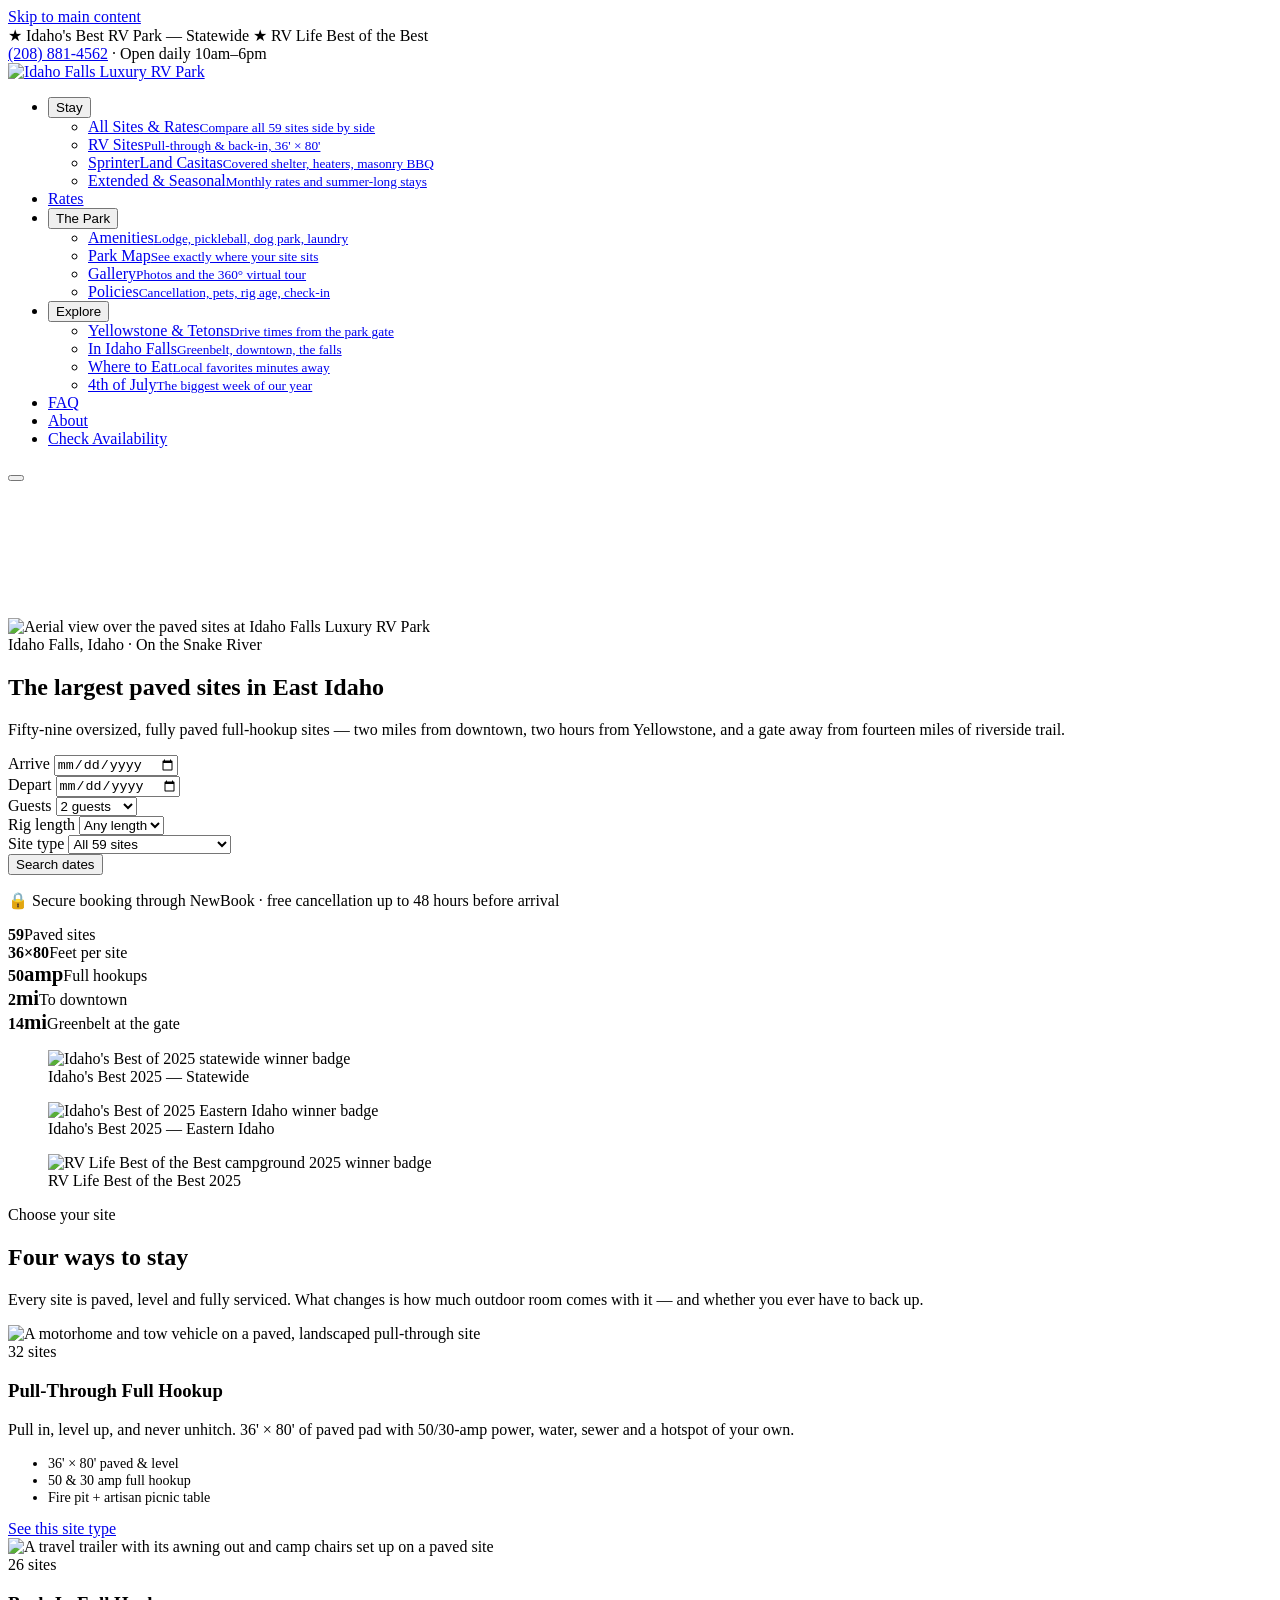
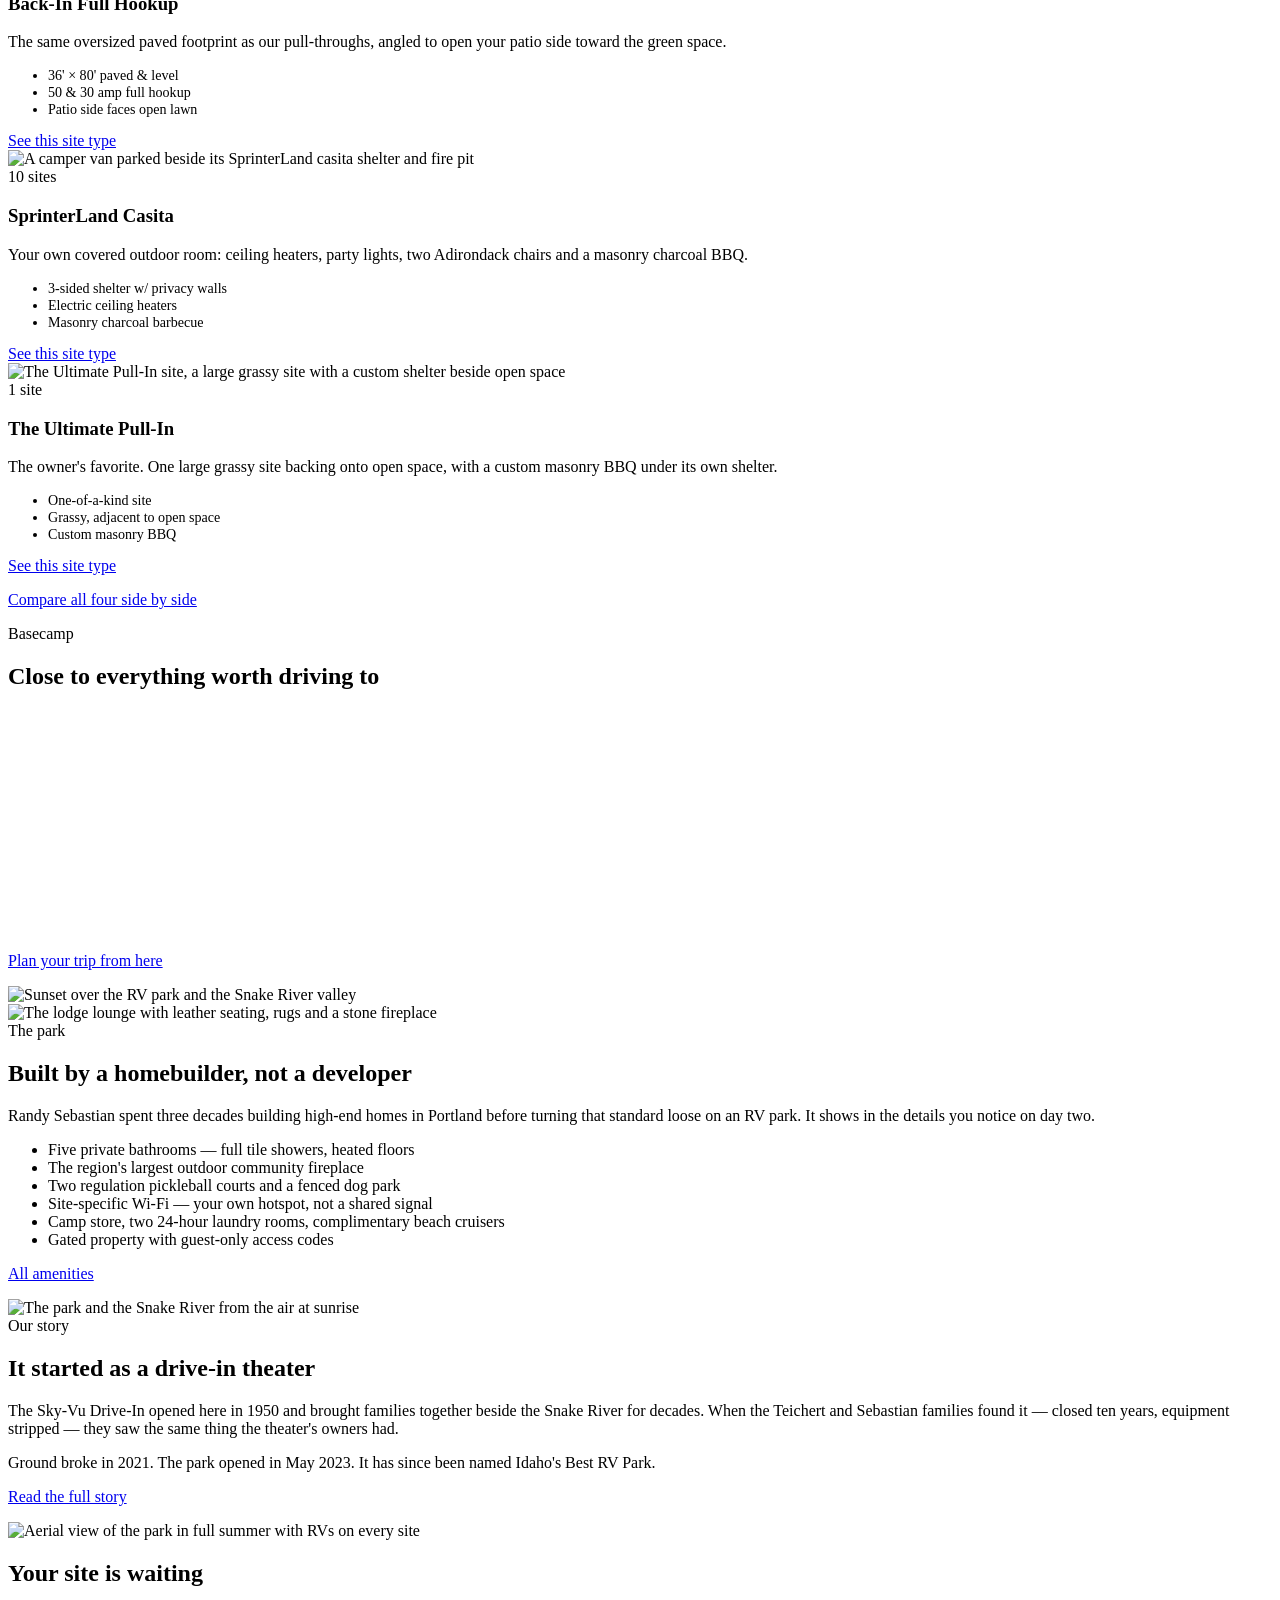
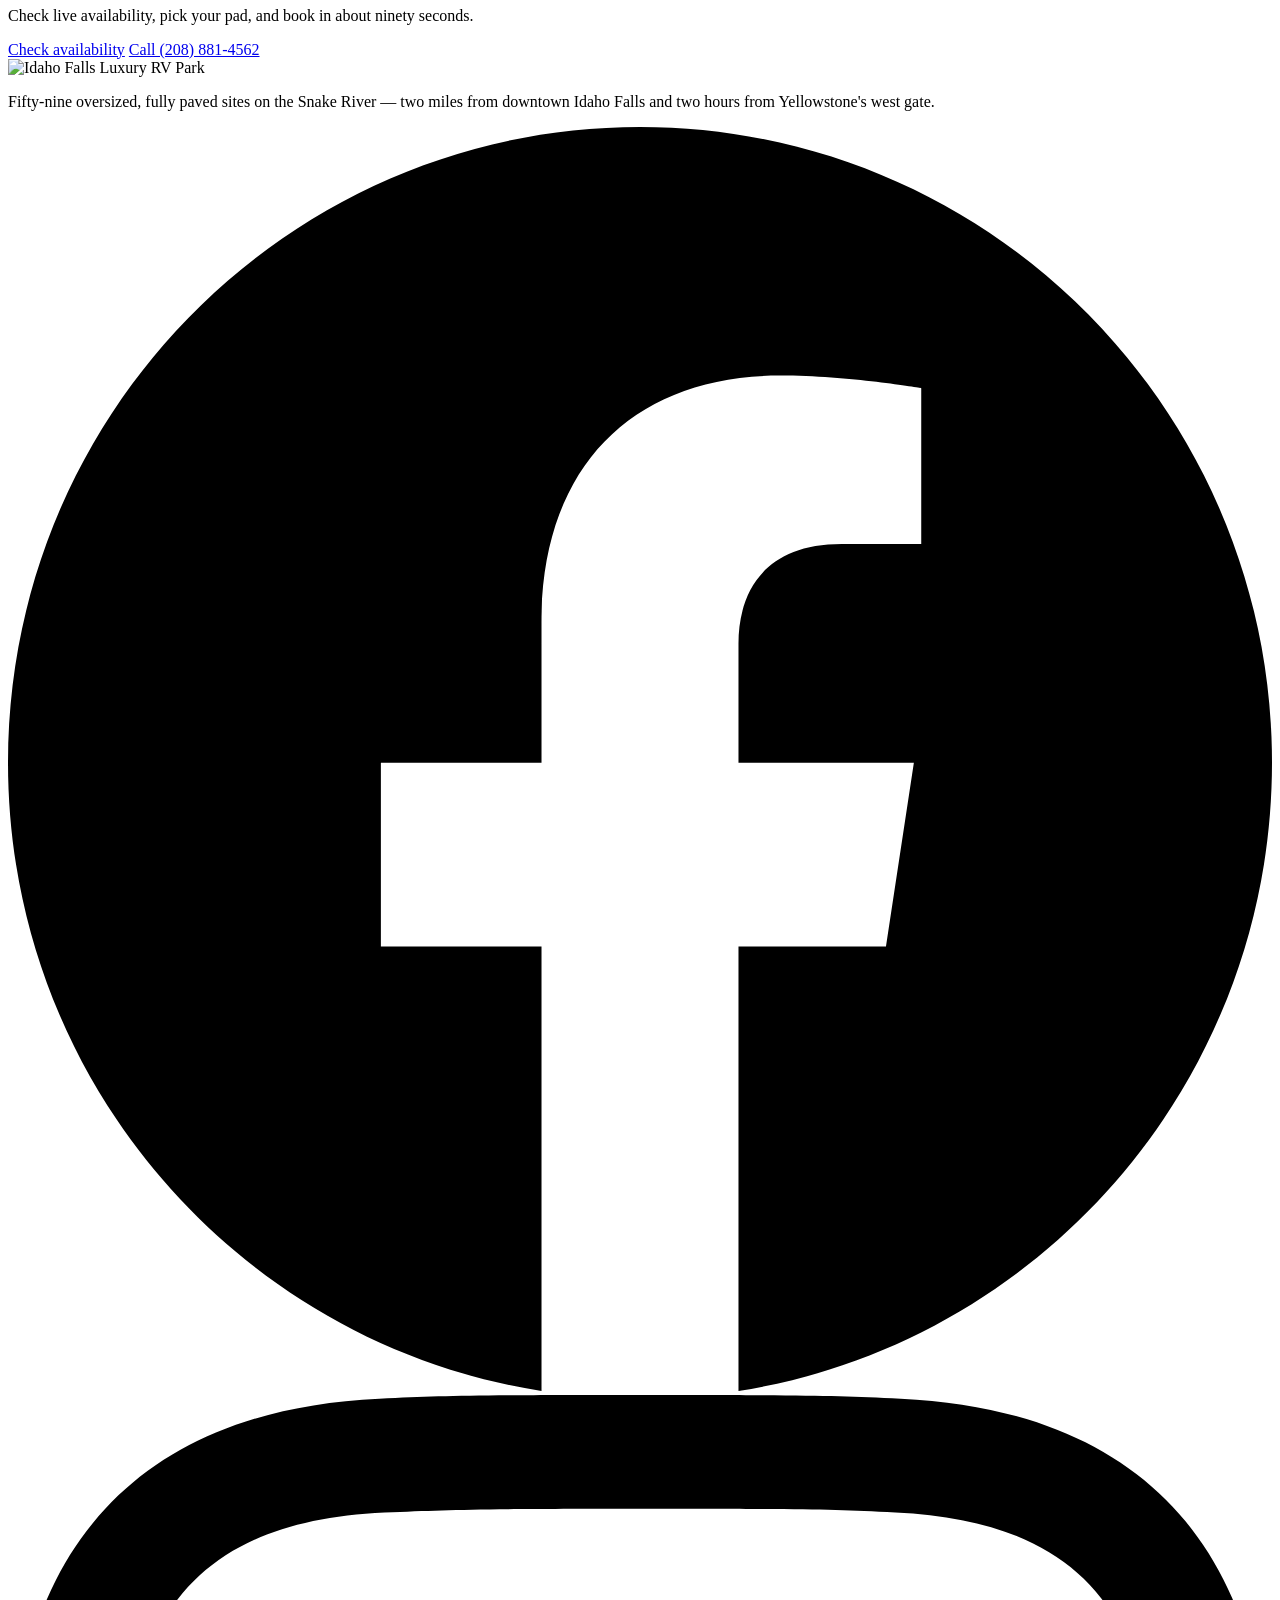
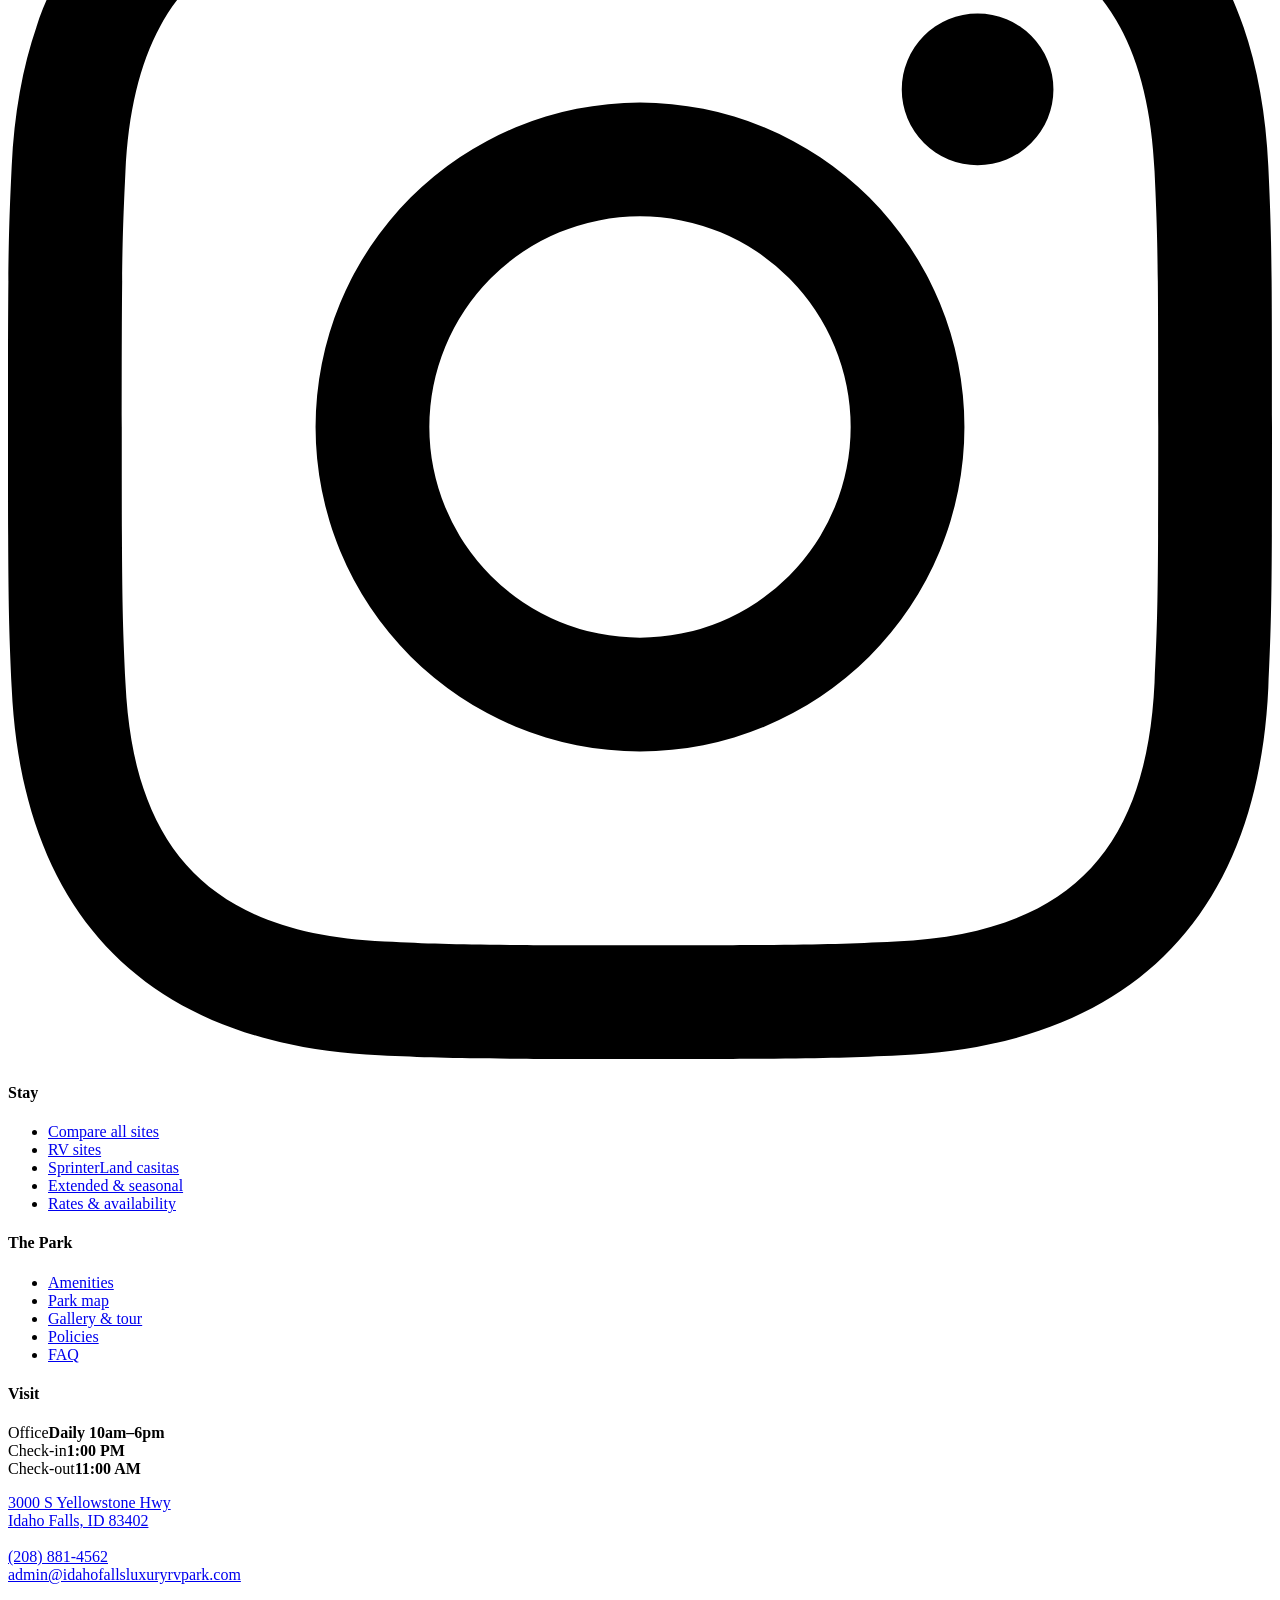
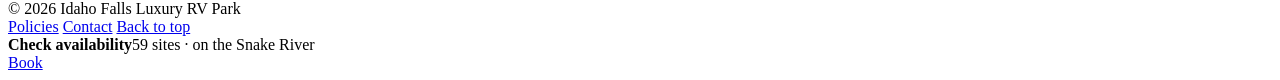
==== docs/index.html @ 6cff5516 "Put the hero video back, self-hosted and conditional The still was a real downgrade against the live" ====
<!doctype html>
<html lang="en">
<head>
<meta charset="utf-8">
<meta name="viewport" content="width=device-width, initial-scale=1">
<title>Idaho Falls Luxury RV Park | Oversized Full-Hookup RV Sites on the Snake River</title>
<meta name="description" content="Fifty-nine oversized, fully paved 50-amp full-hookup RV sites on the Snake River in Idaho Falls — 2 miles from downtown and 2 hours from Yellowstone&#x27;s west entrance. Check availability.">
<link rel="canonical" href="https://zach0589.github.io/iflrv-redesign/">
<meta property="og:type" content="website">
<meta property="og:site_name" content="Idaho Falls Luxury RV Park">
<meta property="og:title" content="Idaho Falls Luxury RV Park | Oversized Full-Hookup RV Sites on the Snake River">
<meta property="og:description" content="Fifty-nine oversized, fully paved 50-amp full-hookup RV sites on the Snake River in Idaho Falls — 2 miles from downtown and 2 hours from Yellowstone&#x27;s west entrance. Check availability.">
<meta property="og:url" content="https://zach0589.github.io/iflrv-redesign/">
<meta property="og:image" content="https://idahofallsluxuryrvpark.com/media/cy0lrm2y/droneparknexttoriver.jpg?width=1200&amp;format=webp">
<meta name="twitter:card" content="summary_large_image">
<meta name="theme-color" content="#0f3830">
<link rel="preconnect" href="https://fonts.googleapis.com">
<link rel="preconnect" href="https://fonts.gstatic.com" crossorigin>
<link rel="preconnect" href="https://idahofallsluxuryrvpark.com">
<link href="https://fonts.googleapis.com/css2?family=Mohave:wght@400;500;600;700&family=Noto+Sans:wght@400;600;700&display=swap" rel="stylesheet">
<link rel="stylesheet" href="/iflrv-redesign/assets/css/site.css">
<script type="application/ld+json">{"@context":"https://schema.org","@type":"Campground","name":"Idaho Falls Luxury RV Park",
"description":"Fifty-nine oversized, fully paved full-hookup RV sites on the Snake River in Idaho Falls, Idaho.",
"address":{"@type":"PostalAddress","streetAddress":"3000 S Yellowstone Hwy","addressLocality":"Idaho Falls","addressRegion":"ID","postalCode":"83402","addressCountry":"US"},
"telephone":"+1-208-881-4562","email":"admin@idahofallsluxuryrvpark.com",
"url":"https://zach0589.github.io/iflrv-redesign/","petsAllowed":true,
"amenityFeature":[{"@type":"LocationFeatureSpecification","name":"Full hookups","value":true},
{"@type":"LocationFeatureSpecification","name":"High-speed Wi-Fi","value":true},
{"@type":"LocationFeatureSpecification","name":"Dog park","value":true},
{"@type":"LocationFeatureSpecification","name":"Pickleball courts","value":true},
{"@type":"LocationFeatureSpecification","name":"Laundry","value":true}]}</script>
</head>
<body class="has-hero" id="top">
<a class="skip" href="#main">Skip to main content</a>

<div class="site-top">
<div class="utility"><div class="wrap-wide">
  <div class="utility-awards">
    <span>&#9733; Idaho&#39;s Best RV Park &mdash; Statewide</span>
    <span>&#9733; RV Life Best of the Best</span>
  </div>
  <div><a href="tel:+12088814562">(208) 881-4562</a> &middot; Open daily 10am&ndash;6pm</div>
</div></div>
<header class="site-header">
  <div class="wrap-wide">
    <a class="brand" href="/iflrv-redesign/" aria-label="Idaho Falls Luxury RV Park &mdash; home">
      <img class="brand-light" src="https://idahofallsluxuryrvpark.com/media/5hylfmfo/ifluxuryrvpark_logohorizontal_whitetext_11-20-23.png?width=420&amp;format=webp"
           alt="Idaho Falls Luxury RV Park" width="210" height="44">
    </a>
    <nav aria-label="Main">
      <ul class="nav"><li class="nav-item has-panel" data-open="false"><button class="nav-link" aria-expanded="false" aria-controls="panel-stay">Stay<span class="chev" aria-hidden="true"></span></button><ul class="nav-panel" id="panel-stay"><li><a href="/iflrv-redesign/stay/">All Sites &amp; Rates<small>Compare all 59 sites side by side</small></a></li><li><a href="/iflrv-redesign/stay/rv-sites/">RV Sites<small>Pull-through &amp; back-in, 36&#39; &times; 80&#39;</small></a></li><li><a href="/iflrv-redesign/stay/casitas/">SprinterLand Casitas<small>Covered shelter, heaters, masonry BBQ</small></a></li><li><a href="/iflrv-redesign/stay/extended/">Extended &amp; Seasonal<small>Monthly rates and summer-long stays</small></a></li></ul></li><li class="nav-item"><a class="nav-link" href="/iflrv-redesign/rates/">Rates</a></li><li class="nav-item has-panel" data-open="false"><button class="nav-link" aria-expanded="false" aria-controls="panel-thepark">The Park<span class="chev" aria-hidden="true"></span></button><ul class="nav-panel" id="panel-thepark"><li><a href="/iflrv-redesign/park/amenities/">Amenities<small>Lodge, pickleball, dog park, laundry</small></a></li><li><a href="/iflrv-redesign/park/map/">Park Map<small>See exactly where your site sits</small></a></li><li><a href="/iflrv-redesign/park/gallery/">Gallery<small>Photos and the 360&deg; virtual tour</small></a></li><li><a href="/iflrv-redesign/park/policies/">Policies<small>Cancellation, pets, rig age, check-in</small></a></li></ul></li><li class="nav-item has-panel" data-open="false"><button class="nav-link" aria-expanded="false" aria-controls="panel-explore">Explore<span class="chev" aria-hidden="true"></span></button><ul class="nav-panel" id="panel-explore"><li><a href="/iflrv-redesign/explore/#yellowstone">Yellowstone &amp; Tetons<small>Drive times from the park gate</small></a></li><li><a href="/iflrv-redesign/explore/#local">In Idaho Falls<small>Greenbelt, downtown, the falls</small></a></li><li><a href="/iflrv-redesign/explore/#dining">Where to Eat<small>Local favorites minutes away</small></a></li><li><a href="/iflrv-redesign/explore/#july4">4th of July<small>The biggest week of our year</small></a></li></ul></li><li class="nav-item"><a class="nav-link" href="/iflrv-redesign/faq/">FAQ</a></li><li class="nav-item"><a class="nav-link" href="/iflrv-redesign/about/">About</a></li>
        <li class="nav-cta"><a class="btn btn-primary btn-sm" href="/iflrv-redesign/rates/">Check Availability</a></li>
      </ul>
    </nav>
    <button class="nav-toggle" aria-expanded="false" aria-label="Open menu">
      <span></span><span></span><span></span>
    </button>
  </div>
</header>
</div>
<main id="main">

<section class="hero">
  <div class="hero-media">
    <!-- The still is the video's own first frame, so when the loop fades in
         nothing on screen moves. It is also the only thing phones, reduced-motion
         and Save-Data visitors ever download. -->
    <img class="hero-still"
         src="/iflrv-redesign/assets/video/hero-1400.jpg"
         srcset="/iflrv-redesign/assets/video/hero-900.jpg 900w, /iflrv-redesign/assets/video/hero-1400.jpg 1400w, /iflrv-redesign/assets/video/hero-1920.jpg 1920w"
         sizes="100vw" width="1920" height="1080" fetchpriority="high" decoding="async"
         alt="Aerial view over the paved sites at Idaho Falls Luxury RV Park">
    <video class="hero-video" muted loop playsinline preload="none"
           data-src="/iflrv-redesign/assets/video/hero.mp4" aria-hidden="true" tabindex="-1"></video>
    <button class="hero-motion" type="button" data-motion hidden>
      <span class="hero-motion-ico" aria-hidden="true"></span><span data-motion-label>Pause</span>
    </button>
  </div>
  <div class="hero-inner"><div class="wrap">
    <span class="eyebrow">Idaho Falls, Idaho &middot; On the Snake River</span>
    <h1>The largest paved sites in East Idaho</h1>
    <p class="hero-sub">Fifty-nine oversized, fully paved full-hookup sites &mdash; two miles from downtown,
      two hours from Yellowstone, and a gate away from fourteen miles of riverside trail.</p>
    <div data-bookbar-anchor>
<form class="booking" data-booking-form>
  <div class="booking-grid booking-grid-6">
    <div class="booking-field">
      <label for="arriveFalse">Arrive</label>
      <input type="date" id="arriveFalse" name="arrive" required>
    </div>
    <div class="booking-field">
      <label for="departFalse">Depart</label>
      <input type="date" id="departFalse" name="depart" required>
    </div>
    <div class="booking-field">
      <label for="guestsFalse">Guests</label>
      <select id="guestsFalse" name="adults">
        <option value="2">2 guests</option>
        <option value="1">1 guest</option>
        <option value="3">3 guests</option>
        <option value="4">4 guests</option>
        <option value="5">5 guests</option>
        <option value="6">6+ guests</option>
      </select>
    </div>
    <div class="booking-field">
      <label for="rigFalse">Rig length</label>
      <select id="rigFalse" name="rig">
        <option value="">Any length</option>
        <option value="25">Up to 25 ft</option>
        <option value="35">26&ndash;35 ft</option>
        <option value="45">36&ndash;45 ft</option>
        <option value="46">Over 45 ft</option>
      </select>
    </div>
    <div class="booking-field">
      <label for="catFalse">Site type</label>
      <select id="catFalse" name="category">
        <option value="">All 59 sites</option>
        <option value="pull-through">Pull-through full hookup</option>
        <option value="back-in">Back-in full hookup</option>
        <option value="casita">SprinterLand casita</option>
        <option value="ultimate">Ultimate Pull-In</option>
      </select>
    </div>
    <button class="btn btn-primary" type="submit">Search dates</button>
  </div>
  <p class="booking-note">
    <span aria-hidden="true">&#128274;</span>
    Secure booking through NewBook &middot; free cancellation up to 48 hours before arrival
  </p>
</form></div>
  </div></div>
</section>

<section class="section-sm" style="background:var(--sand)">
  <div class="wrap">
    <div class="stats">
      <div class="stat"><b>59</b><span>Paved sites</span></div>
      <div class="stat"><b>36&times;80</b><span>Feet per site</span></div>
      <div class="stat"><b>50<span style="font-size:1.3rem">amp</span></b><span>Full hookups</span></div>
      <div class="stat"><b>2<span style="font-size:1.3rem">mi</span></b><span>To downtown</span></div>
      <div class="stat"><b>14<span style="font-size:1.3rem">mi</span></b><span>Greenbelt at the gate</span></div>
    </div>
  </div>
</section>

<section class="section-sm">
  <div class="wrap">
    <div class="awards">
      <figure><img src="https://idahofallsluxuryrvpark.com/media/li4hq32r/img_3424.png?width=260&format=webp" srcset="https://idahofallsluxuryrvpark.com/media/li4hq32r/img_3424.png?width=260&format=webp 1x, https://idahofallsluxuryrvpark.com/media/li4hq32r/img_3424.png?width=520&format=webp 2x" alt="Idaho&#x27;s Best of 2025 statewide winner badge" loading="lazy" decoding="async">
        <figcaption>Idaho&#39;s Best 2025 &mdash; Statewide</figcaption></figure>
      <figure><img src="https://idahofallsluxuryrvpark.com/media/ettnarzb/img_3425.png?width=260&format=webp" srcset="https://idahofallsluxuryrvpark.com/media/ettnarzb/img_3425.png?width=260&format=webp 1x, https://idahofallsluxuryrvpark.com/media/ettnarzb/img_3425.png?width=520&format=webp 2x" alt="Idaho&#x27;s Best of 2025 Eastern Idaho winner badge" loading="lazy" decoding="async">
        <figcaption>Idaho&#39;s Best 2025 &mdash; Eastern Idaho</figcaption></figure>
      <figure><img src="https://idahofallsluxuryrvpark.com/media/3rcjp3ob/best-of-the-best-2025.png?width=260&format=webp" srcset="https://idahofallsluxuryrvpark.com/media/3rcjp3ob/best-of-the-best-2025.png?width=260&format=webp 1x, https://idahofallsluxuryrvpark.com/media/3rcjp3ob/best-of-the-best-2025.png?width=520&format=webp 2x" alt="RV Life Best of the Best campground 2025 winner badge" loading="lazy" decoding="async">
        <figcaption>RV Life Best of the Best 2025</figcaption></figure>
    </div>
  </div>
</section>

<section class="section">
  <div class="wrap">
    <div class="section-head center">
      <span class="eyebrow">Choose your site</span>
      <h2>Four ways to stay</h2>
      <p class="lede">Every site is paved, level and fully serviced. What changes is how much
        outdoor room comes with it &mdash; and whether you ever have to back up.</p>
    </div>
    <div class="grid g4">
<article class="card">
  <div class="card-media"><img src="https://idahofallsluxuryrvpark.com/media/120ohllo/idaho-falls-luxury-rv-park-idaho-falls-id-20220929-001.jpg?width=720&format=webp" srcset="https://idahofallsluxuryrvpark.com/media/120ohllo/idaho-falls-luxury-rv-park-idaho-falls-id-20220929-001.jpg?width=720&format=webp 1x, https://idahofallsluxuryrvpark.com/media/120ohllo/idaho-falls-luxury-rv-park-idaho-falls-id-20220929-001.jpg?width=1440&format=webp 2x" alt="A motorhome and tow vehicle on a paved, landscaped pull-through site" loading="lazy" decoding="async"></div>
  <div class="card-body">
    <div class="tag-row"><span class="tag">32 sites</span></div>
    <h3>Pull-Through Full Hookup</h3>
    <p>Pull in, level up, and never unhitch. 36&#39; &times; 80&#39; of paved pad with 50/30-amp power, water, sewer and a hotspot of your own.</p>
    <ul class="features mt1" style="gap:.45rem;font-size:.88rem">
      <li>36&#39; &times; 80&#39; paved &amp; level</li><li>50 &amp; 30 amp full hookup</li><li>Fire pit + artisan picnic table</li>
    </ul>
    <div class="card-foot">
      <a class="btn btn-outline btn-sm" href="/iflrv-redesign/stay/rv-sites/">See this site type</a>
    </div>
  </div>
</article>
<article class="card">
  <div class="card-media"><img src="https://idahofallsluxuryrvpark.com/media/kwcbbwkw/3-1-1.png?width=720&format=webp" srcset="https://idahofallsluxuryrvpark.com/media/kwcbbwkw/3-1-1.png?width=720&format=webp 1x, https://idahofallsluxuryrvpark.com/media/kwcbbwkw/3-1-1.png?width=1440&format=webp 2x" alt="A travel trailer with its awning out and camp chairs set up on a paved site" loading="lazy" decoding="async"></div>
  <div class="card-body">
    <div class="tag-row"><span class="tag">26 sites</span></div>
    <h3>Back-In Full Hookup</h3>
    <p>The same oversized paved footprint as our pull-throughs, angled to open your patio side toward the green space.</p>
    <ul class="features mt1" style="gap:.45rem;font-size:.88rem">
      <li>36&#39; &times; 80&#39; paved &amp; level</li><li>50 &amp; 30 amp full hookup</li><li>Patio side faces open lawn</li>
    </ul>
    <div class="card-foot">
      <a class="btn btn-outline btn-sm" href="/iflrv-redesign/stay/rv-sites/">See this site type</a>
    </div>
  </div>
</article>
<article class="card">
  <div class="card-media"><img src="https://idahofallsluxuryrvpark.com/media/yunlwroj/dsc00664.jpg?width=720&format=webp" srcset="https://idahofallsluxuryrvpark.com/media/yunlwroj/dsc00664.jpg?width=720&format=webp 1x, https://idahofallsluxuryrvpark.com/media/yunlwroj/dsc00664.jpg?width=1440&format=webp 2x" alt="A camper van parked beside its SprinterLand casita shelter and fire pit" loading="lazy" decoding="async"></div>
  <div class="card-body">
    <div class="tag-row"><span class="tag">10 sites</span></div>
    <h3>SprinterLand Casita</h3>
    <p>Your own covered outdoor room: ceiling heaters, party lights, two Adirondack chairs and a masonry charcoal BBQ.</p>
    <ul class="features mt1" style="gap:.45rem;font-size:.88rem">
      <li>3-sided shelter w/ privacy walls</li><li>Electric ceiling heaters</li><li>Masonry charcoal barbecue</li>
    </ul>
    <div class="card-foot">
      <a class="btn btn-outline btn-sm" href="/iflrv-redesign/stay/casitas/">See this site type</a>
    </div>
  </div>
</article>
<article class="card">
  <div class="card-media"><img src="https://idahofallsluxuryrvpark.com/media/2hbfonwd/ultimate-pull-in.jpg?width=720&format=webp" srcset="https://idahofallsluxuryrvpark.com/media/2hbfonwd/ultimate-pull-in.jpg?width=720&format=webp 1x, https://idahofallsluxuryrvpark.com/media/2hbfonwd/ultimate-pull-in.jpg?width=1440&format=webp 2x" alt="The Ultimate Pull-In site, a large grassy site with a custom shelter beside open space" loading="lazy" decoding="async"></div>
  <div class="card-body">
    <div class="tag-row"><span class="tag">1 site</span></div>
    <h3>The Ultimate Pull-In</h3>
    <p>The owner&#39;s favorite. One large grassy site backing onto open space, with a custom masonry BBQ under its own shelter.</p>
    <ul class="features mt1" style="gap:.45rem;font-size:.88rem">
      <li>One-of-a-kind site</li><li>Grassy, adjacent to open space</li><li>Custom masonry BBQ</li>
    </ul>
    <div class="card-foot">
      <a class="btn btn-outline btn-sm" href="/iflrv-redesign/stay/casitas/#ultimate">See this site type</a>
    </div>
  </div>
</article></div>
    <p class="center mt3"><a class="btn btn-dark btn-lg" href="/iflrv-redesign/stay/">Compare all four side by side</a></p>
  </div>
</section>

<section class="section section-deep">
  <div class="wrap">
    <div class="split">
      <div>
        <span class="eyebrow">Basecamp</span>
        <h2>Close to everything worth driving to</h2>
        <p class="lede" style="color:rgba(255,255,255,.88)">Idaho Falls is the closest real city to
          Yellowstone&#39;s west gate &mdash; which means full hookups, a grocery run and a hot tiled
          shower at the end of a park day, instead of a gravel pad in a gateway town.</p>
        <div class="compare-wrap mt2" style="background:transparent;border-color:rgba(255,255,255,.2)">
          <table class="compare" style="min-width:0;color:rgba(255,255,255,.85)">
            <caption class="sr">Driving distances and times from Idaho Falls Luxury RV Park</caption>
            <thead><tr>
              <th scope="col" style="background:rgba(255,255,255,.08);color:#fff;border-bottom-color:rgba(255,255,255,.2)">Destination</th>
              <th scope="col" style="background:rgba(255,255,255,.08);color:#fff;border-bottom-color:rgba(255,255,255,.2)">Distance</th>
              <th scope="col" style="background:rgba(255,255,255,.08);color:#fff;border-bottom-color:rgba(255,255,255,.2)">Drive</th>
            </tr></thead>
            <tbody><tr><th scope="row">Downtown Idaho Falls</th><td>2 miles</td><td>5 min</td></tr><tr><th scope="row">I-15, Exit 116</th><td>2 miles</td><td>5 min</td></tr><tr><th scope="row">Yellowstone &mdash; West Entrance</th><td>110 miles</td><td>2 hrs</td></tr><tr><th scope="row">Grand Teton National Park</th><td>70&ndash;100 miles</td><td>1.5&ndash;2 hrs</td></tr><tr><th scope="row">Jackson Hole</th><td>Under 100 miles</td><td>~2 hrs</td></tr><tr><th scope="row">Salt Lake City</th><td>215 miles</td><td>3.5&ndash;4 hrs</td></tr></tbody>
          </table>
        </div>
        <p class="mt2"><a class="btn btn-ghost-light" href="/iflrv-redesign/explore/">Plan your trip from here</a></p>
      </div>
      <div class="split-media"><img src="https://idahofallsluxuryrvpark.com/media/xn3bssaz/dronesunset.jpg?width=1000&format=webp" srcset="https://idahofallsluxuryrvpark.com/media/xn3bssaz/dronesunset.jpg?width=1000&format=webp 1x, https://idahofallsluxuryrvpark.com/media/xn3bssaz/dronesunset.jpg?width=2000&format=webp 2x" alt="Sunset over the RV park and the Snake River valley" loading="lazy" decoding="async"></div>
    </div>
  </div>
</section>

<section class="section">
  <div class="wrap">
    <div class="split reverse">
      <div class="split-media"><img src="https://idahofallsluxuryrvpark.com/media/vxxccmwh/19.jpg?width=1000&format=webp" srcset="https://idahofallsluxuryrvpark.com/media/vxxccmwh/19.jpg?width=1000&format=webp 1x, https://idahofallsluxuryrvpark.com/media/vxxccmwh/19.jpg?width=2000&format=webp 2x" alt="The lodge lounge with leather seating, rugs and a stone fireplace" loading="lazy" decoding="async"></div>
      <div>
        <span class="eyebrow">The park</span>
        <h2>Built by a homebuilder, not a developer</h2>
        <p class="lede">Randy Sebastian spent three decades building high-end homes in Portland before
          turning that standard loose on an RV park. It shows in the details you notice on day two.</p>
        <ul class="features mt2">
          <li>Five private bathrooms &mdash; full tile showers, heated floors</li>
          <li>The region&#39;s largest outdoor community fireplace</li>
          <li>Two regulation pickleball courts and a fenced dog park</li>
          <li>Site-specific Wi-Fi &mdash; your own hotspot, not a shared signal</li>
          <li>Camp store, two 24-hour laundry rooms, complimentary beach cruisers</li>
          <li>Gated property with guest-only access codes</li>
        </ul>
        <p class="mt2"><a class="btn btn-outline" href="/iflrv-redesign/park/amenities/">All amenities</a></p>
      </div>
    </div>
  </div>
</section>

<section class="section section-sand">
  <div class="wrap">
    <div class="split">
      <div class="split-media"><img src="https://idahofallsluxuryrvpark.com/media/12cbkpnp/sunriselandscape.jpg?width=1000&format=webp" srcset="https://idahofallsluxuryrvpark.com/media/12cbkpnp/sunriselandscape.jpg?width=1000&format=webp 1x, https://idahofallsluxuryrvpark.com/media/12cbkpnp/sunriselandscape.jpg?width=2000&format=webp 2x" alt="The park and the Snake River from the air at sunrise" loading="lazy" decoding="async"></div>
      <div>
        <span class="eyebrow">Our story</span>
        <h2>It started as a drive-in theater</h2>
        <p>The Sky-Vu Drive-In opened here in 1950 and brought families together beside the Snake
          River for decades. When the Teichert and Sebastian families found it &mdash; closed ten years,
          equipment stripped &mdash; they saw the same thing the theater&#39;s owners had.</p>
        <p>Ground broke in 2021. The park opened in May 2023. It has since been named
          Idaho&#39;s Best RV Park.</p>
        <p class="mt2"><a class="btn btn-outline" href="/iflrv-redesign/about/">Read the full story</a></p>
      </div>
    </div>
  </div>
</section>


<section class="section cta-band">
  <img src="https://idahofallsluxuryrvpark.com/media/2g2dxrsl/dronesummer-updated.jpg?width=1800&format=webp" srcset="https://idahofallsluxuryrvpark.com/media/2g2dxrsl/dronesummer-updated.jpg?width=1800&format=webp 1x, https://idahofallsluxuryrvpark.com/media/2g2dxrsl/dronesummer-updated.jpg?width=3600&format=webp 2x" alt="Aerial view of the park in full summer with RVs on every site" loading="lazy" decoding="async">
  <div class="wrap">
    <h2>Your site is waiting</h2>
    <p class="lede">Check live availability, pick your pad, and book in about ninety seconds.</p>
    <div class="cta-actions">
      <a class="btn btn-primary btn-lg" href="/iflrv-redesign/rates/">Check availability</a>
      <a class="btn btn-ghost-light btn-lg" href="tel:+12088814562">Call (208) 881-4562</a>
    </div>
  </div>
</section>

</main>

<footer class="site-footer" id="site-footer">
  <div class="wrap-wide">
    <div class="footer-grid">
      <div>
        <img class="footer-logo" src="https://idahofallsluxuryrvpark.com/media/5hylfmfo/ifluxuryrvpark_logohorizontal_whitetext_11-20-23.png?width=440&amp;format=webp"
             alt="Idaho Falls Luxury RV Park" loading="lazy">
        <p>Fifty-nine oversized, fully paved sites on the Snake River &mdash; two miles from
           downtown Idaho Falls and two hours from Yellowstone&#39;s west gate.</p>
        <div class="socials">
          <a href="https://www.facebook.com/idahofallsluxuryrvpark" aria-label="Idaho Falls Luxury RV Park on Facebook">
            <svg viewBox="0 0 24 24" aria-hidden="true"><path d="M24 12.07C24 5.4 18.63 0 12 0S0 5.4 0 12.07C0 18.1 4.39 23.1 10.13 24v-8.44H7.08v-3.49h3.05V9.41c0-3.02 1.79-4.69 4.53-4.69 1.31 0 2.68.24 2.68.24v2.96h-1.51c-1.49 0-1.96.93-1.96 1.89v2.26h3.33l-.53 3.49h-2.8V24C19.61 23.1 24 18.1 24 12.07z"/></svg>
          </a>
          <a href="https://www.instagram.com/idahofallsluxuryrvpark/" aria-label="Idaho Falls Luxury RV Park on Instagram">
            <svg viewBox="0 0 24 24" aria-hidden="true"><path d="M12 2.16c3.2 0 3.58.01 4.85.07 3.25.15 4.77 1.69 4.92 4.92.06 1.27.07 1.65.07 4.85s-.01 3.58-.07 4.85c-.15 3.23-1.66 4.77-4.92 4.92-1.27.06-1.64.07-4.85.07s-3.58-.01-4.85-.07c-3.26-.15-4.77-1.7-4.92-4.92-.06-1.27-.07-1.64-.07-4.85s.01-3.58.07-4.85C2.38 3.92 3.89 2.38 7.15 2.23 8.42 2.18 8.8 2.16 12 2.16zM12 0C8.74 0 8.33.01 7.05.07 2.7.27.27 2.69.07 7.05.01 8.33 0 8.74 0 12s.01 3.67.07 4.95c.2 4.36 2.62 6.78 6.98 6.98C8.33 23.99 8.74 24 12 24s3.67-.01 4.95-.07c4.35-.2 6.78-2.62 6.98-6.98.06-1.28.07-1.69.07-4.95s-.01-3.67-.07-4.95c-.2-4.35-2.62-6.78-6.98-6.98C15.67.01 15.26 0 12 0zm0 5.84a6.16 6.16 0 100 12.32 6.16 6.16 0 000-12.32zM12 16a4 4 0 110-8 4 4 0 010 8zm6.41-11.85a1.44 1.44 0 100 2.88 1.44 1.44 0 000-2.88z"/></svg>
          </a>
        </div>
      </div>
      <div>
        <h4>Stay</h4>
        <ul>
          <li><a href="/iflrv-redesign/stay/">Compare all sites</a></li>
          <li><a href="/iflrv-redesign/stay/rv-sites/">RV sites</a></li>
          <li><a href="/iflrv-redesign/stay/casitas/">SprinterLand casitas</a></li>
          <li><a href="/iflrv-redesign/stay/extended/">Extended &amp; seasonal</a></li>
          <li><a href="/iflrv-redesign/rates/">Rates &amp; availability</a></li>
        </ul>
      </div>
      <div>
        <h4>The Park</h4>
        <ul>
          <li><a href="/iflrv-redesign/park/amenities/">Amenities</a></li>
          <li><a href="/iflrv-redesign/park/map/">Park map</a></li>
          <li><a href="/iflrv-redesign/park/gallery/">Gallery &amp; tour</a></li>
          <li><a href="/iflrv-redesign/park/policies/">Policies</a></li>
          <li><a href="/iflrv-redesign/faq/">FAQ</a></li>
        </ul>
      </div>
      <div>
        <h4>Visit</h4>
        <div class="footer-hours">
          <div><span>Office</span><b>Daily 10am&ndash;6pm</b></div>
          <div><span>Check-in</span><b>1:00 PM</b></div>
          <div><span>Check-out</span><b>11:00 AM</b></div>
        </div>
        <p class="mt2">
          <a href="https://maps.google.com/?q=3000+S+Yellowstone+Hwy,+Idaho+Falls,+ID+83402">3000 S Yellowstone Hwy<br>Idaho Falls, ID 83402</a><br><br>
          <a href="tel:+12088814562">(208) 881-4562</a><br>
          <a href="mailto:admin@idahofallsluxuryrvpark.com">admin@idahofallsluxuryrvpark.com</a>
        </p>
      </div>
    </div>
    <div class="footer-bottom">
      <div>&copy; 2026 Idaho Falls Luxury RV Park</div>
      <nav aria-label="Legal">
        <a href="/iflrv-redesign/park/policies/">Policies</a>
        <a href="/iflrv-redesign/contact/">Contact</a>
        <a href="#top">Back to top</a>
      </nav>
    </div>
  </div>
</footer>
<div class="bookbar">
  <div class="bookbar-price"><strong>Check availability</strong><span>59 sites &middot; on the Snake River</span></div>
  <a class="btn btn-primary" href="/iflrv-redesign/rates/">Book</a>
</div>
<script src="/iflrv-redesign/assets/js/site.js" defer></script>
</body>
</html>
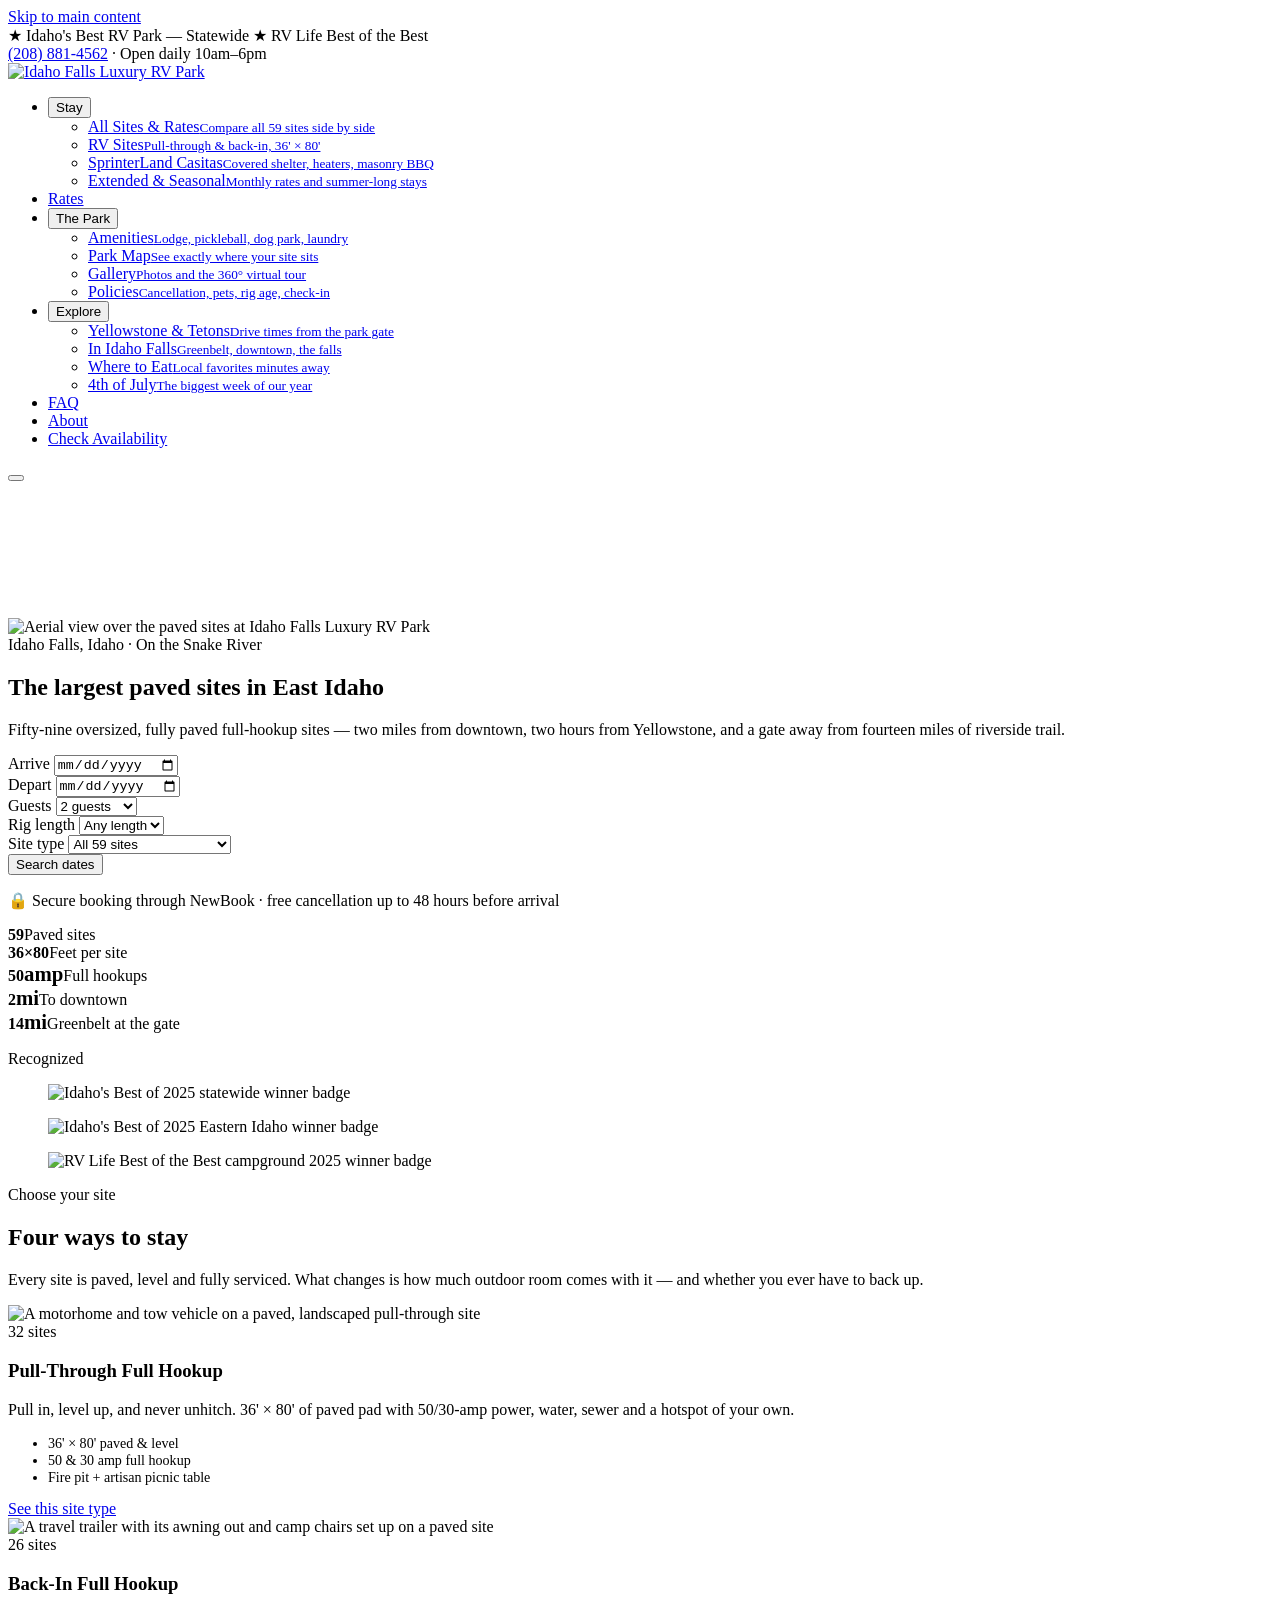
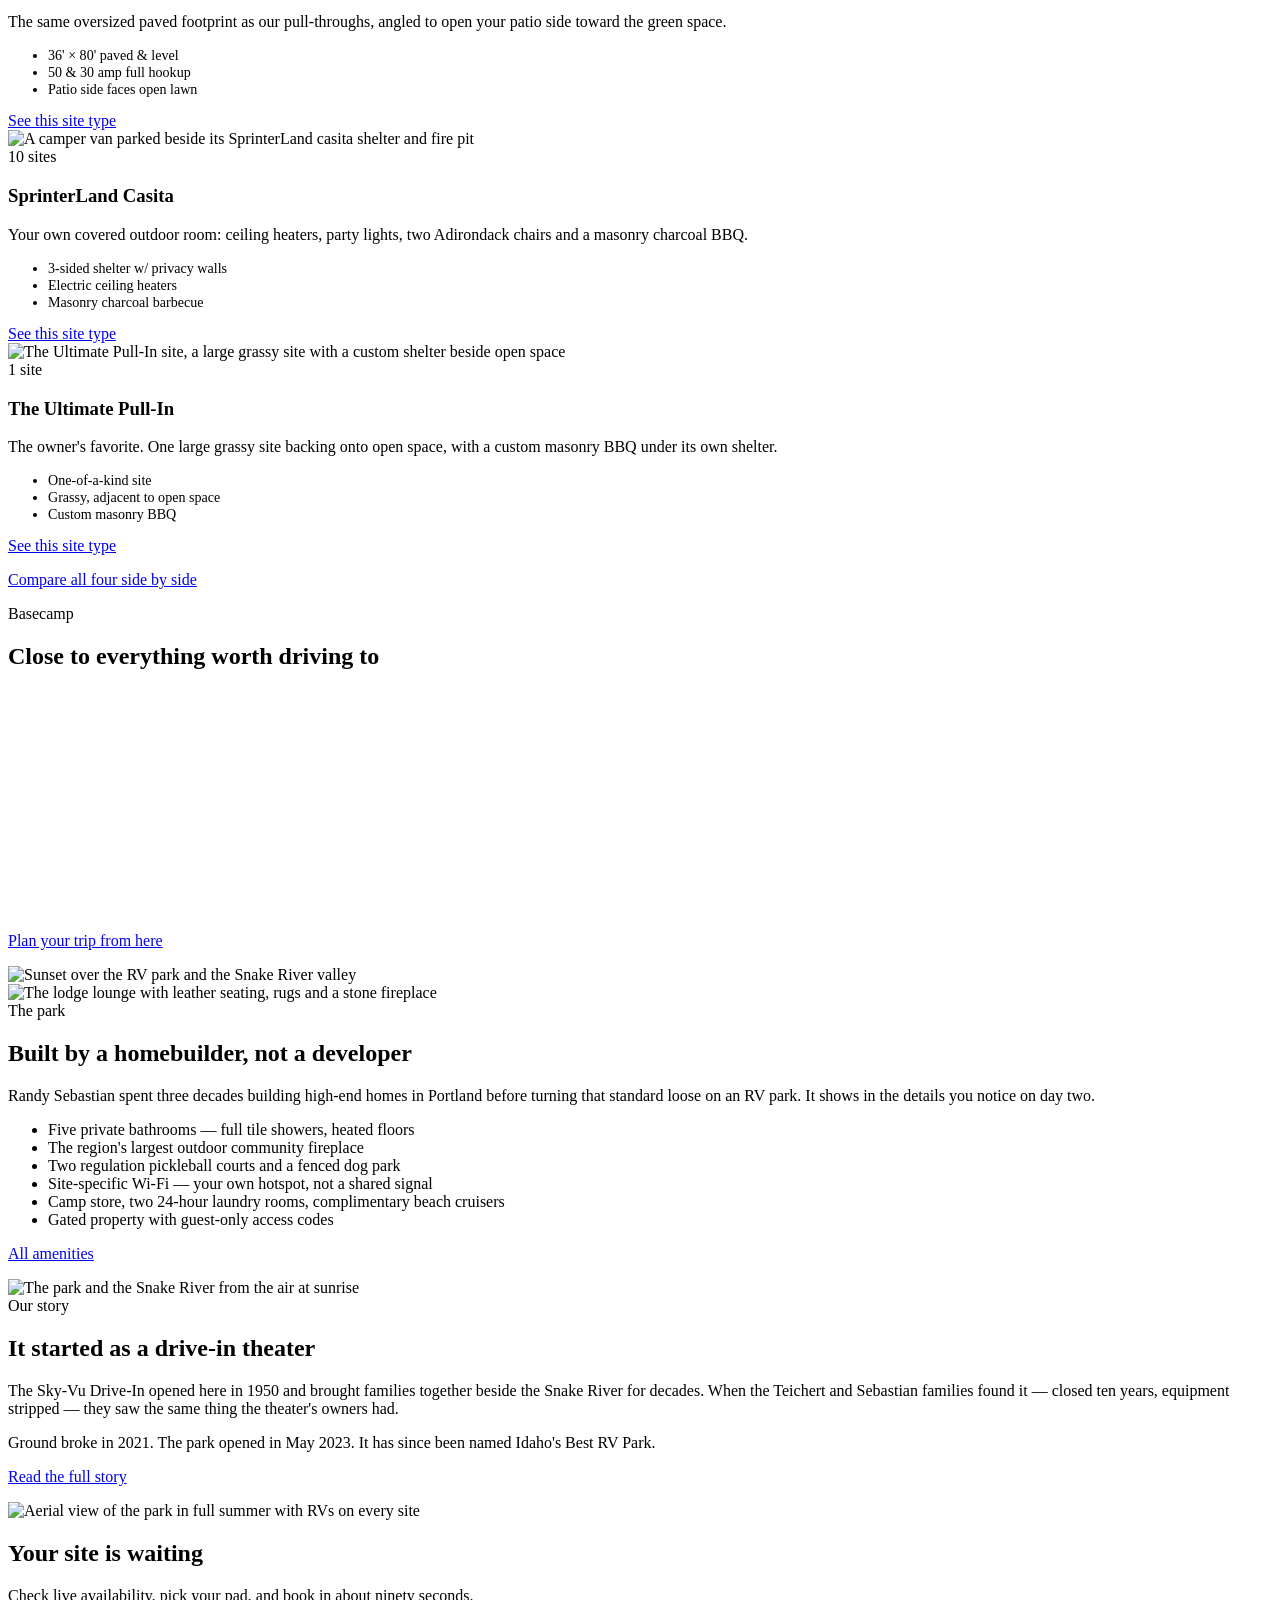
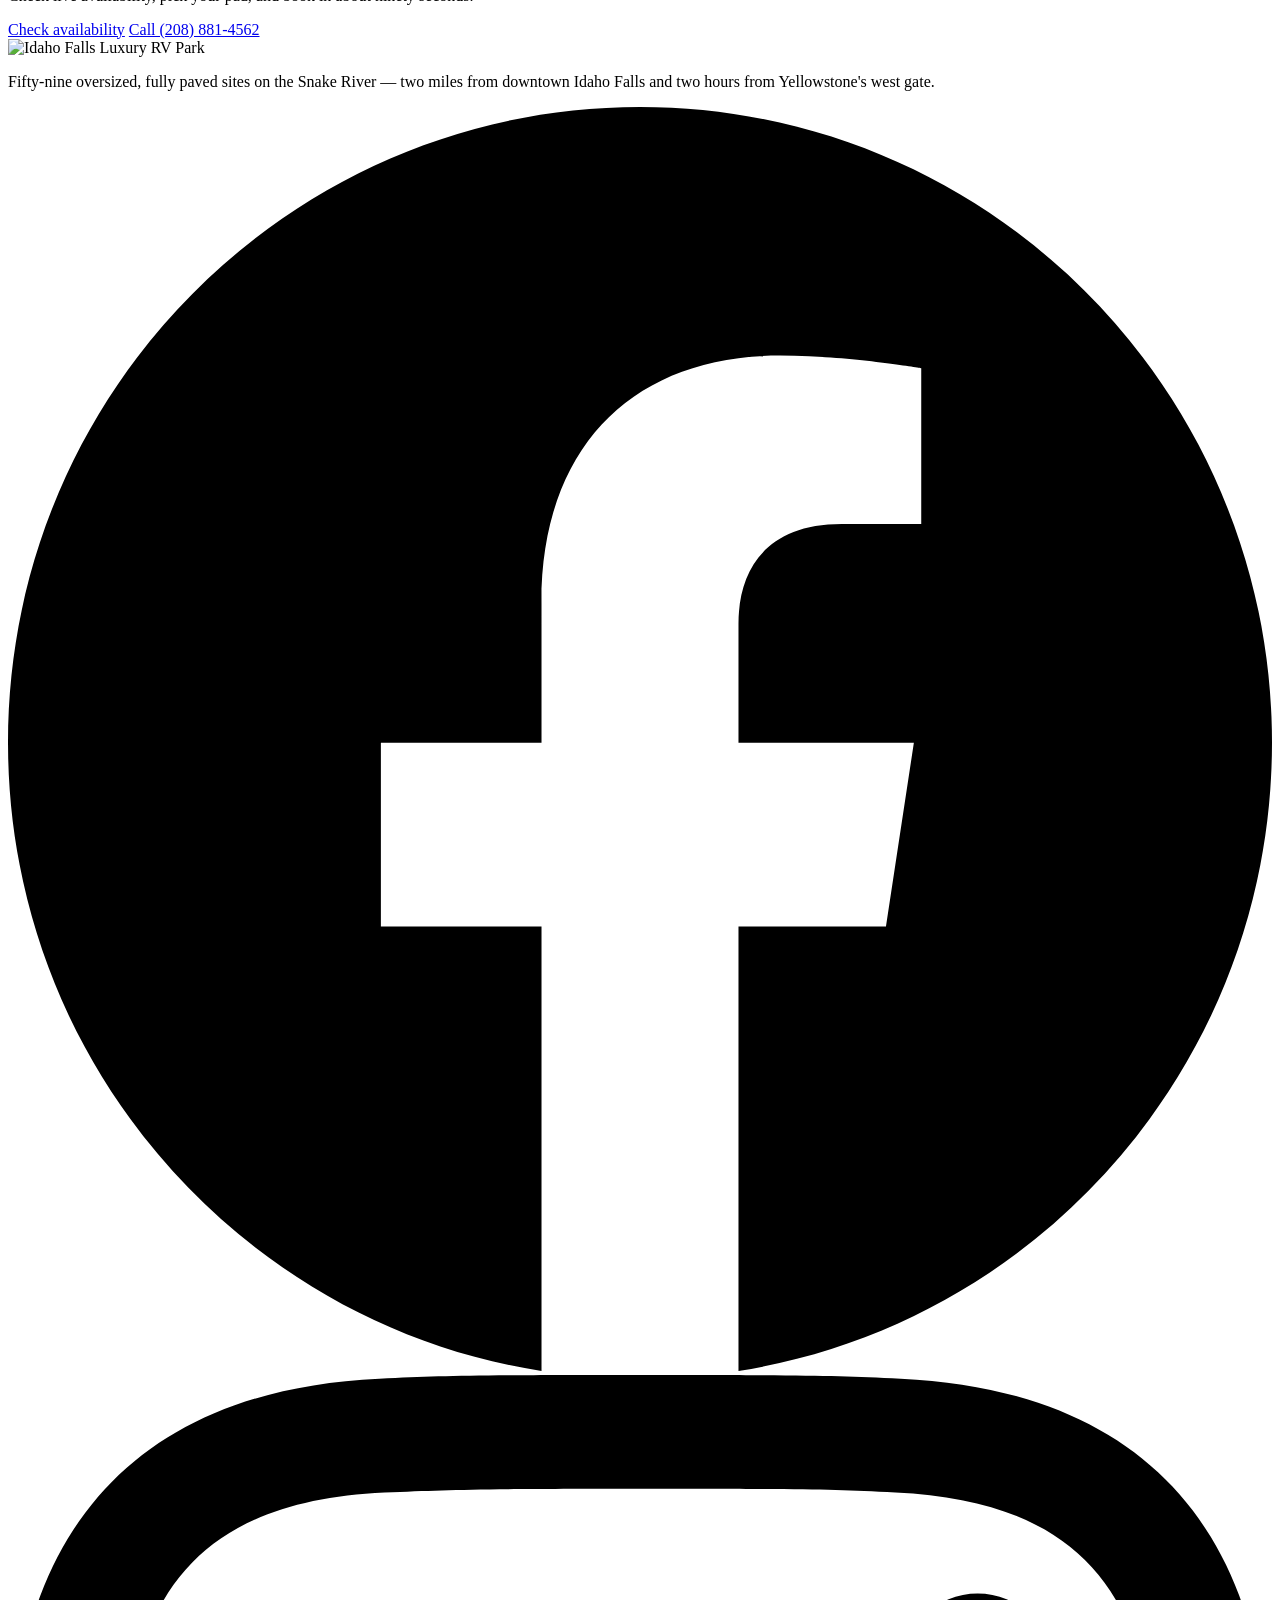
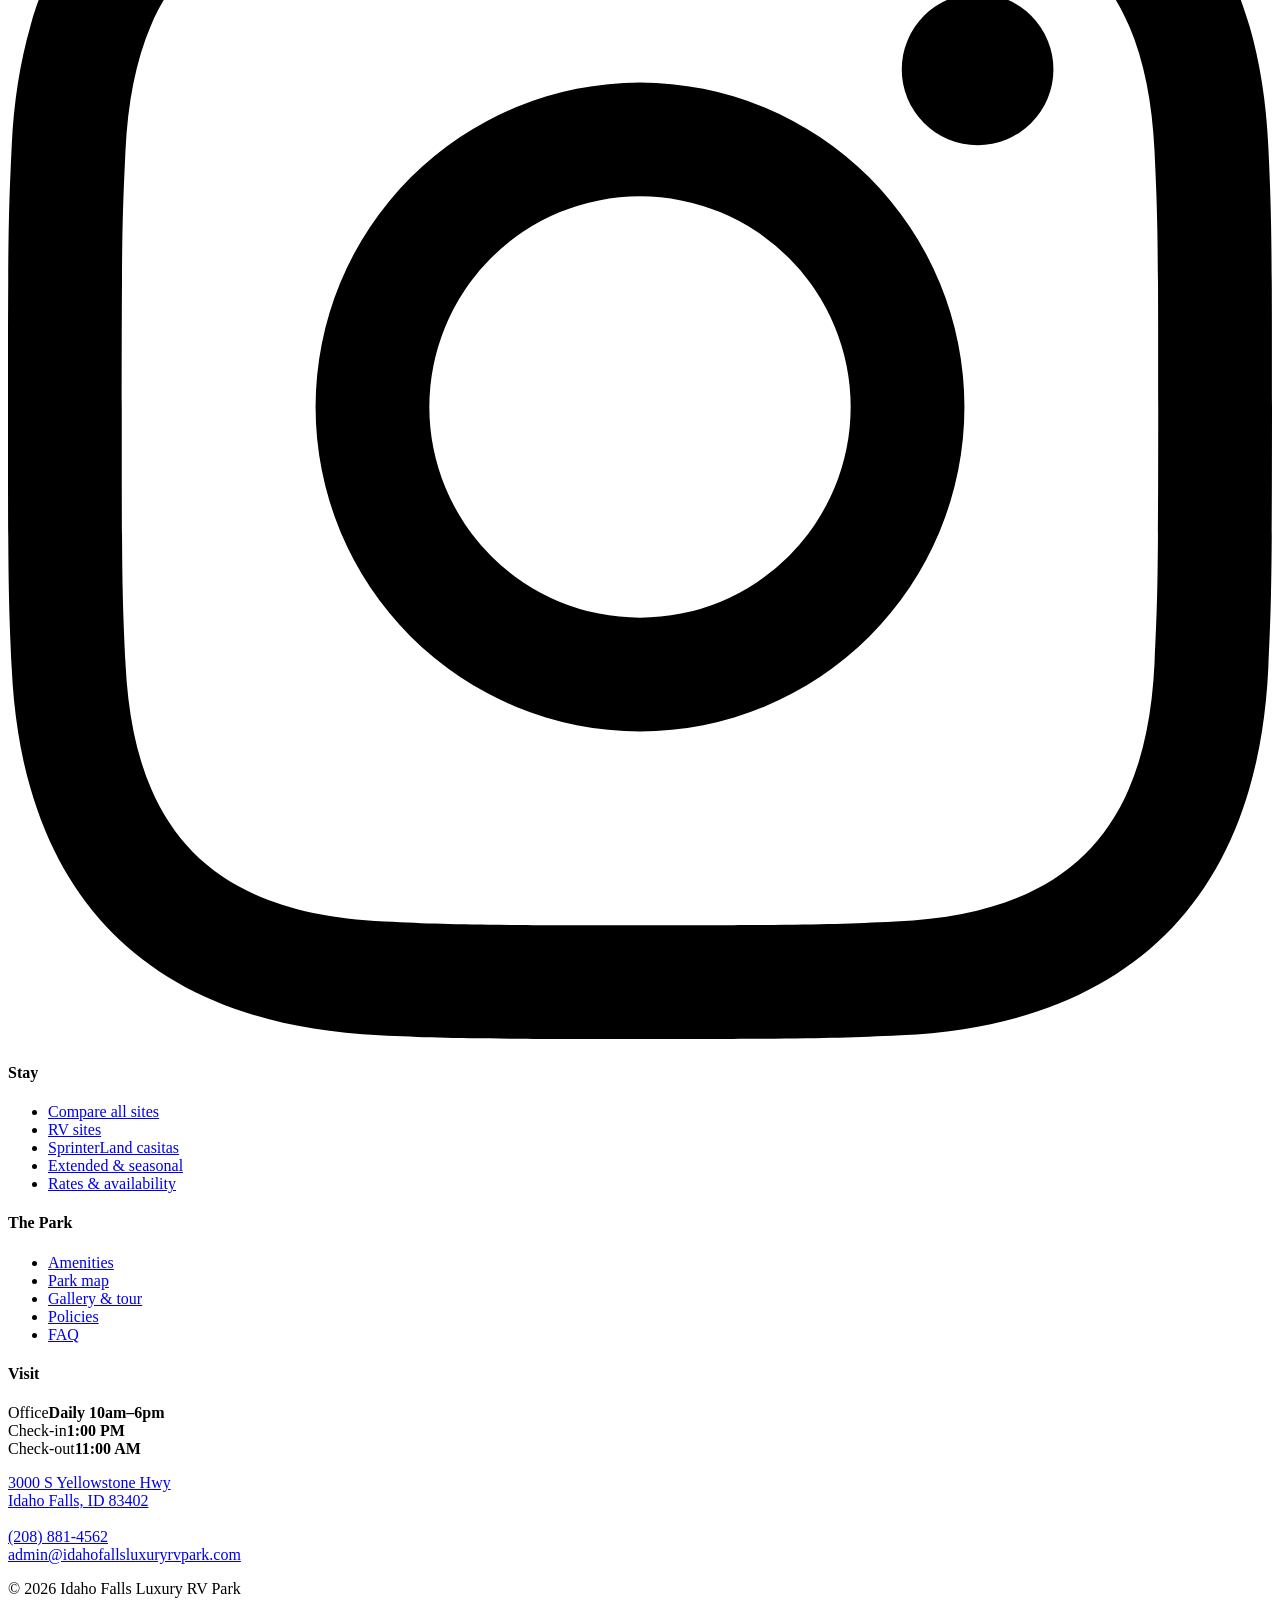
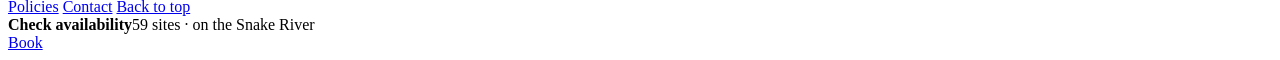
==== commit 7172c925: "Remove the black tiles behind the award badges The badges are already transparent PNGs — alpha 0 at " ====
--- a/docs/index.html
+++ b/docs/index.html
@@ -147,13 +147,11 @@
 
 <section class="section-sm">
   <div class="wrap">
+    <p class="eyebrow center">Recognized</p>
     <div class="awards">
-      <figure><img src="https://idahofallsluxuryrvpark.com/media/li4hq32r/img_3424.png?width=260&format=webp" srcset="https://idahofallsluxuryrvpark.com/media/li4hq32r/img_3424.png?width=260&format=webp 1x, https://idahofallsluxuryrvpark.com/media/li4hq32r/img_3424.png?width=520&format=webp 2x" alt="Idaho&#x27;s Best of 2025 statewide winner badge" loading="lazy" decoding="async">
-        <figcaption>Idaho&#39;s Best 2025 &mdash; Statewide</figcaption></figure>
-      <figure><img src="https://idahofallsluxuryrvpark.com/media/ettnarzb/img_3425.png?width=260&format=webp" srcset="https://idahofallsluxuryrvpark.com/media/ettnarzb/img_3425.png?width=260&format=webp 1x, https://idahofallsluxuryrvpark.com/media/ettnarzb/img_3425.png?width=520&format=webp 2x" alt="Idaho&#x27;s Best of 2025 Eastern Idaho winner badge" loading="lazy" decoding="async">
-        <figcaption>Idaho&#39;s Best 2025 &mdash; Eastern Idaho</figcaption></figure>
-      <figure><img src="https://idahofallsluxuryrvpark.com/media/3rcjp3ob/best-of-the-best-2025.png?width=260&format=webp" srcset="https://idahofallsluxuryrvpark.com/media/3rcjp3ob/best-of-the-best-2025.png?width=260&format=webp 1x, https://idahofallsluxuryrvpark.com/media/3rcjp3ob/best-of-the-best-2025.png?width=520&format=webp 2x" alt="RV Life Best of the Best campground 2025 winner badge" loading="lazy" decoding="async">
-        <figcaption>RV Life Best of the Best 2025</figcaption></figure>
+      <figure><img src="https://idahofallsluxuryrvpark.com/media/li4hq32r/img_3424.png?width=420&format=webp" srcset="https://idahofallsluxuryrvpark.com/media/li4hq32r/img_3424.png?width=420&format=webp 1x, https://idahofallsluxuryrvpark.com/media/li4hq32r/img_3424.png?width=840&format=webp 2x" alt="Idaho&#x27;s Best of 2025 statewide winner badge" loading="lazy" decoding="async"></figure>
+      <figure><img src="https://idahofallsluxuryrvpark.com/media/ettnarzb/img_3425.png?width=420&format=webp" srcset="https://idahofallsluxuryrvpark.com/media/ettnarzb/img_3425.png?width=420&format=webp 1x, https://idahofallsluxuryrvpark.com/media/ettnarzb/img_3425.png?width=840&format=webp 2x" alt="Idaho&#x27;s Best of 2025 Eastern Idaho winner badge" loading="lazy" decoding="async"></figure>
+      <figure class="awards-wide"><img src="https://idahofallsluxuryrvpark.com/media/3rcjp3ob/best-of-the-best-2025.png?width=420&format=webp" srcset="https://idahofallsluxuryrvpark.com/media/3rcjp3ob/best-of-the-best-2025.png?width=420&format=webp 1x, https://idahofallsluxuryrvpark.com/media/3rcjp3ob/best-of-the-best-2025.png?width=840&format=webp 2x" alt="RV Life Best of the Best campground 2025 winner badge" loading="lazy" decoding="async"></figure>
     </div>
   </div>
 </section>
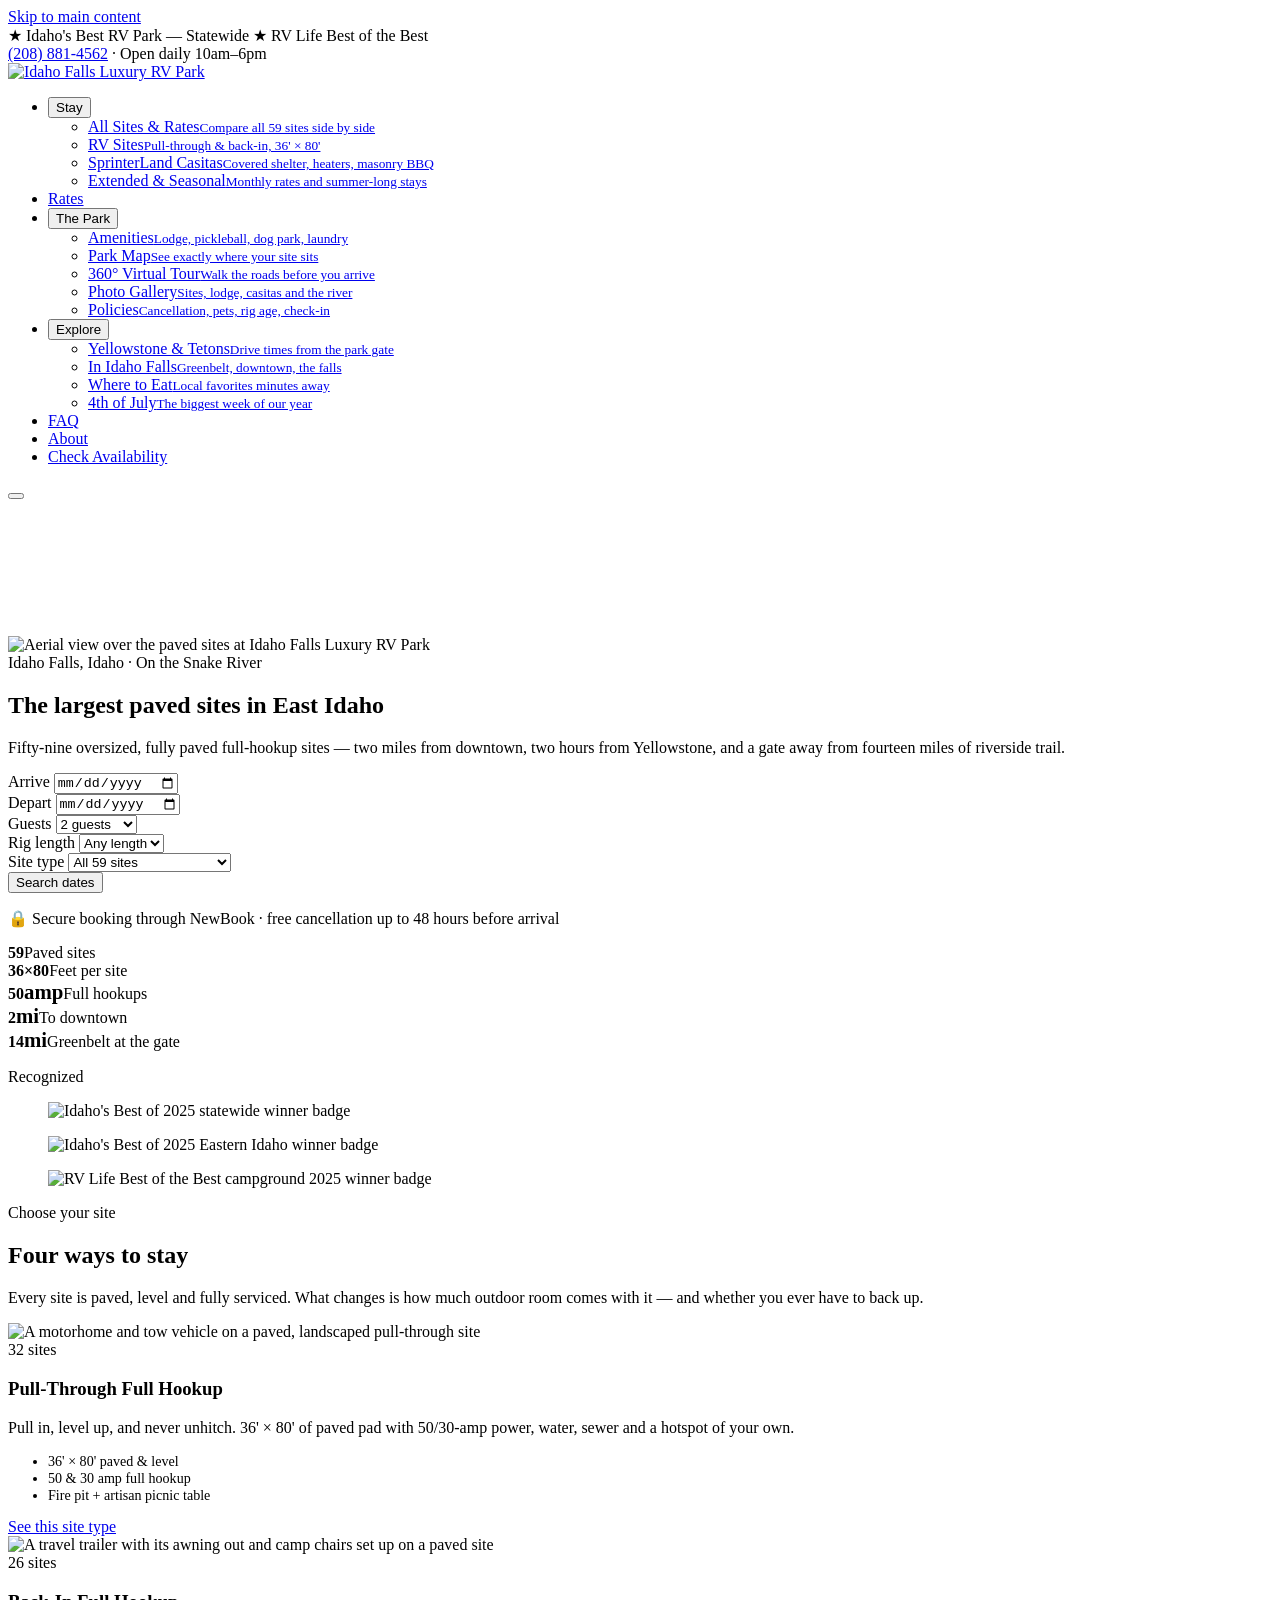
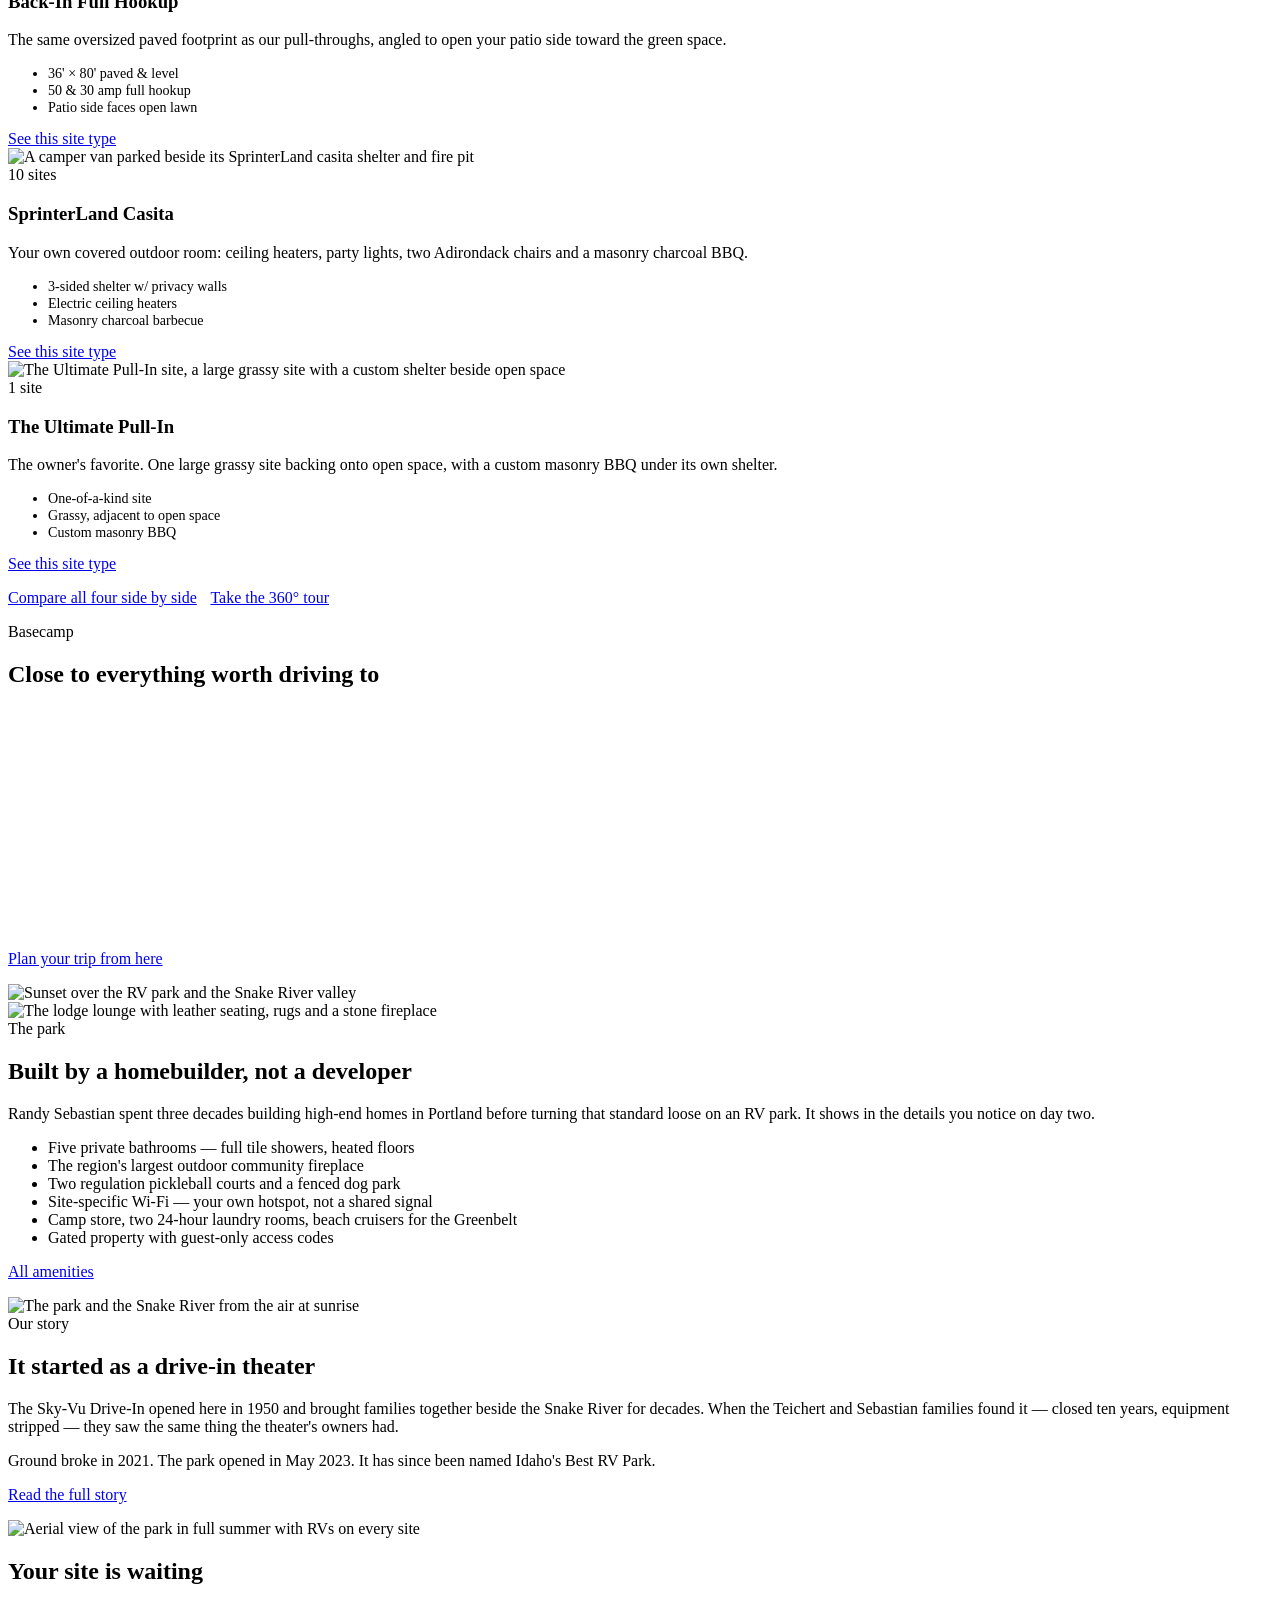
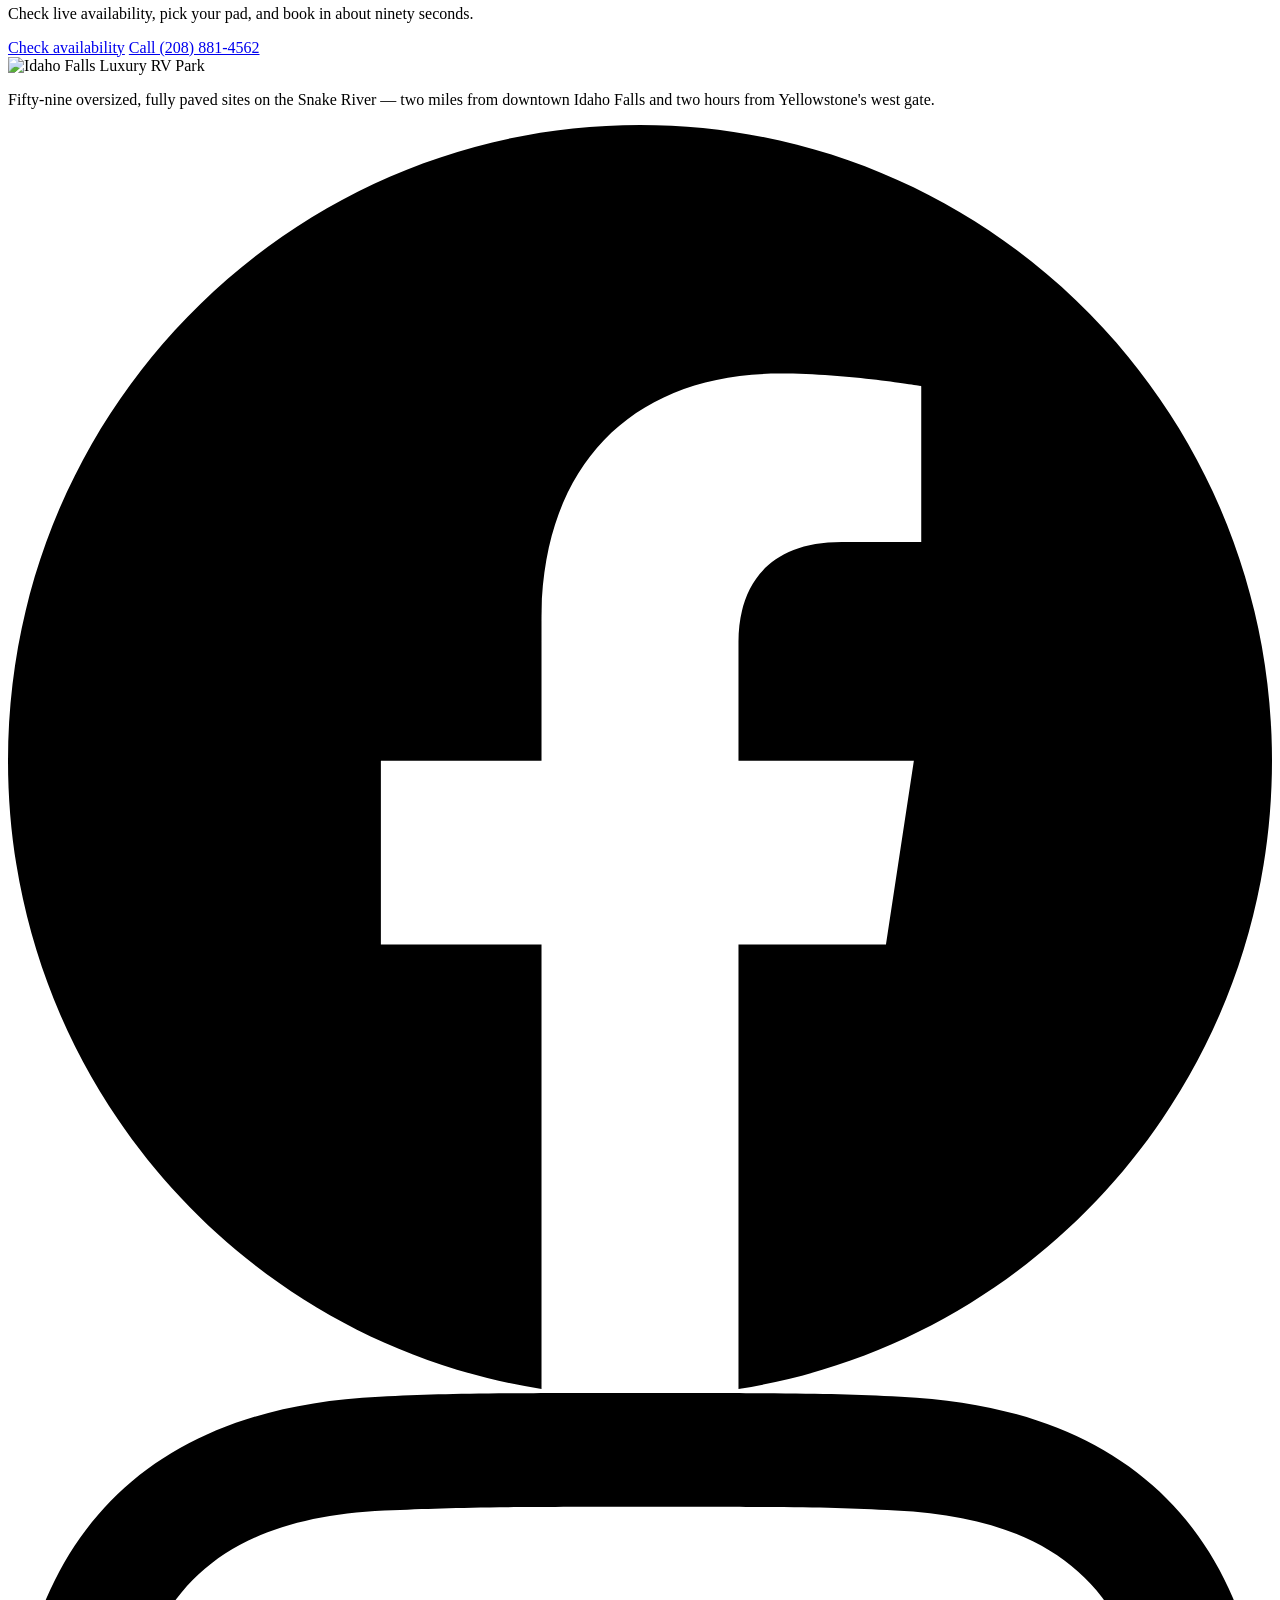
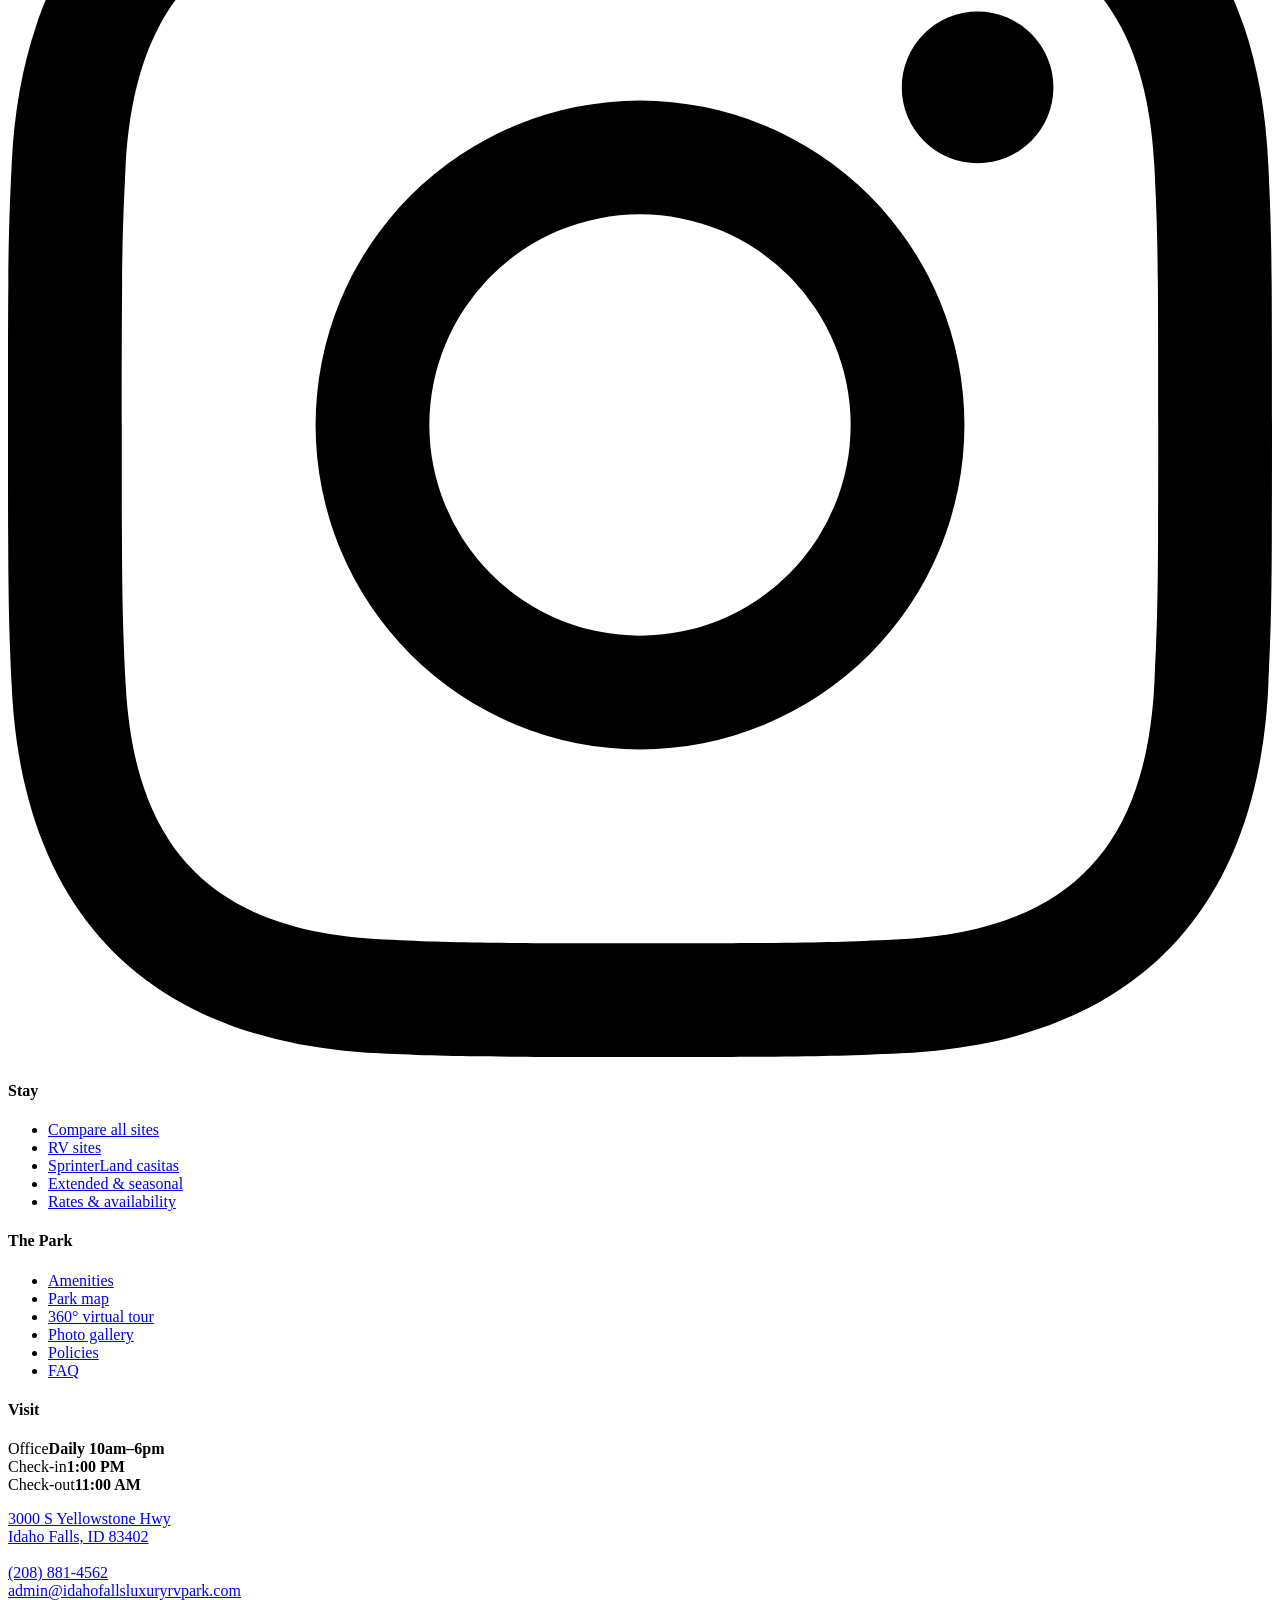
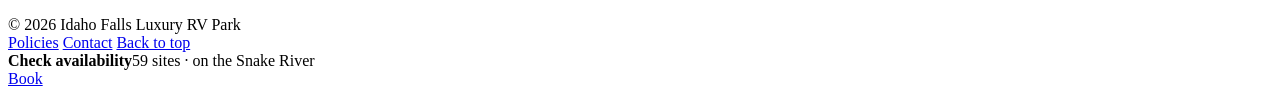
==== commit b3307aa1: "Surface the virtual tour; correct the beach cruiser claim Virtual tour was reachable from exactly on" ====
--- a/docs/index.html
+++ b/docs/index.html
@@ -48,7 +48,7 @@
            alt="Idaho Falls Luxury RV Park" width="210" height="44">
     </a>
     <nav aria-label="Main">
-      <ul class="nav"><li class="nav-item has-panel" data-open="false"><button class="nav-link" aria-expanded="false" aria-controls="panel-stay">Stay<span class="chev" aria-hidden="true"></span></button><ul class="nav-panel" id="panel-stay"><li><a href="/iflrv-redesign/stay/">All Sites &amp; Rates<small>Compare all 59 sites side by side</small></a></li><li><a href="/iflrv-redesign/stay/rv-sites/">RV Sites<small>Pull-through &amp; back-in, 36&#39; &times; 80&#39;</small></a></li><li><a href="/iflrv-redesign/stay/casitas/">SprinterLand Casitas<small>Covered shelter, heaters, masonry BBQ</small></a></li><li><a href="/iflrv-redesign/stay/extended/">Extended &amp; Seasonal<small>Monthly rates and summer-long stays</small></a></li></ul></li><li class="nav-item"><a class="nav-link" href="/iflrv-redesign/rates/">Rates</a></li><li class="nav-item has-panel" data-open="false"><button class="nav-link" aria-expanded="false" aria-controls="panel-thepark">The Park<span class="chev" aria-hidden="true"></span></button><ul class="nav-panel" id="panel-thepark"><li><a href="/iflrv-redesign/park/amenities/">Amenities<small>Lodge, pickleball, dog park, laundry</small></a></li><li><a href="/iflrv-redesign/park/map/">Park Map<small>See exactly where your site sits</small></a></li><li><a href="/iflrv-redesign/park/gallery/">Gallery<small>Photos and the 360&deg; virtual tour</small></a></li><li><a href="/iflrv-redesign/park/policies/">Policies<small>Cancellation, pets, rig age, check-in</small></a></li></ul></li><li class="nav-item has-panel" data-open="false"><button class="nav-link" aria-expanded="false" aria-controls="panel-explore">Explore<span class="chev" aria-hidden="true"></span></button><ul class="nav-panel" id="panel-explore"><li><a href="/iflrv-redesign/explore/#yellowstone">Yellowstone &amp; Tetons<small>Drive times from the park gate</small></a></li><li><a href="/iflrv-redesign/explore/#local">In Idaho Falls<small>Greenbelt, downtown, the falls</small></a></li><li><a href="/iflrv-redesign/explore/#dining">Where to Eat<small>Local favorites minutes away</small></a></li><li><a href="/iflrv-redesign/explore/#july4">4th of July<small>The biggest week of our year</small></a></li></ul></li><li class="nav-item"><a class="nav-link" href="/iflrv-redesign/faq/">FAQ</a></li><li class="nav-item"><a class="nav-link" href="/iflrv-redesign/about/">About</a></li>
+      <ul class="nav"><li class="nav-item has-panel" data-open="false"><button class="nav-link" aria-expanded="false" aria-controls="panel-stay">Stay<span class="chev" aria-hidden="true"></span></button><ul class="nav-panel" id="panel-stay"><li><a href="/iflrv-redesign/stay/">All Sites &amp; Rates<small>Compare all 59 sites side by side</small></a></li><li><a href="/iflrv-redesign/stay/rv-sites/">RV Sites<small>Pull-through &amp; back-in, 36&#39; &times; 80&#39;</small></a></li><li><a href="/iflrv-redesign/stay/casitas/">SprinterLand Casitas<small>Covered shelter, heaters, masonry BBQ</small></a></li><li><a href="/iflrv-redesign/stay/extended/">Extended &amp; Seasonal<small>Monthly rates and summer-long stays</small></a></li></ul></li><li class="nav-item"><a class="nav-link" href="/iflrv-redesign/rates/">Rates</a></li><li class="nav-item has-panel" data-open="false"><button class="nav-link" aria-expanded="false" aria-controls="panel-thepark">The Park<span class="chev" aria-hidden="true"></span></button><ul class="nav-panel" id="panel-thepark"><li><a href="/iflrv-redesign/park/amenities/">Amenities<small>Lodge, pickleball, dog park, laundry</small></a></li><li><a href="/iflrv-redesign/park/map/">Park Map<small>See exactly where your site sits</small></a></li><li><a href="/iflrv-redesign/park/gallery/#tour">360&deg; Virtual Tour<small>Walk the roads before you arrive</small></a></li><li><a href="/iflrv-redesign/park/gallery/">Photo Gallery<small>Sites, lodge, casitas and the river</small></a></li><li><a href="/iflrv-redesign/park/policies/">Policies<small>Cancellation, pets, rig age, check-in</small></a></li></ul></li><li class="nav-item has-panel" data-open="false"><button class="nav-link" aria-expanded="false" aria-controls="panel-explore">Explore<span class="chev" aria-hidden="true"></span></button><ul class="nav-panel" id="panel-explore"><li><a href="/iflrv-redesign/explore/#yellowstone">Yellowstone &amp; Tetons<small>Drive times from the park gate</small></a></li><li><a href="/iflrv-redesign/explore/#local">In Idaho Falls<small>Greenbelt, downtown, the falls</small></a></li><li><a href="/iflrv-redesign/explore/#dining">Where to Eat<small>Local favorites minutes away</small></a></li><li><a href="/iflrv-redesign/explore/#july4">4th of July<small>The biggest week of our year</small></a></li></ul></li><li class="nav-item"><a class="nav-link" href="/iflrv-redesign/faq/">FAQ</a></li><li class="nav-item"><a class="nav-link" href="/iflrv-redesign/about/">About</a></li>
         <li class="nav-cta"><a class="btn btn-primary btn-sm" href="/iflrv-redesign/rates/">Check Availability</a></li>
       </ul>
     </nav>
@@ -221,7 +221,10 @@
     </div>
   </div>
 </article></div>
-    <p class="center mt3"><a class="btn btn-dark btn-lg" href="/iflrv-redesign/stay/">Compare all four side by side</a></p>
+    <p class="center mt3">
+      <a class="btn btn-dark btn-lg" href="/iflrv-redesign/stay/">Compare all four side by side</a>
+      <a class="btn btn-outline btn-lg" href="/iflrv-redesign/park/gallery/#tour" style="margin-left:.6rem">Take the 360&deg; tour</a>
+    </p>
   </div>
 </section>
 
@@ -266,7 +269,7 @@
           <li>The region&#39;s largest outdoor community fireplace</li>
           <li>Two regulation pickleball courts and a fenced dog park</li>
           <li>Site-specific Wi-Fi &mdash; your own hotspot, not a shared signal</li>
-          <li>Camp store, two 24-hour laundry rooms, complimentary beach cruisers</li>
+          <li>Camp store, two 24-hour laundry rooms, beach cruisers for the Greenbelt</li>
           <li>Gated property with guest-only access codes</li>
         </ul>
         <p class="mt2"><a class="btn btn-outline" href="/iflrv-redesign/park/amenities/">All amenities</a></p>
@@ -340,7 +343,8 @@
         <ul>
           <li><a href="/iflrv-redesign/park/amenities/">Amenities</a></li>
           <li><a href="/iflrv-redesign/park/map/">Park map</a></li>
-          <li><a href="/iflrv-redesign/park/gallery/">Gallery &amp; tour</a></li>
+          <li><a href="/iflrv-redesign/park/gallery/#tour">360&deg; virtual tour</a></li>
+          <li><a href="/iflrv-redesign/park/gallery/">Photo gallery</a></li>
           <li><a href="/iflrv-redesign/park/policies/">Policies</a></li>
           <li><a href="/iflrv-redesign/faq/">FAQ</a></li>
         </ul>
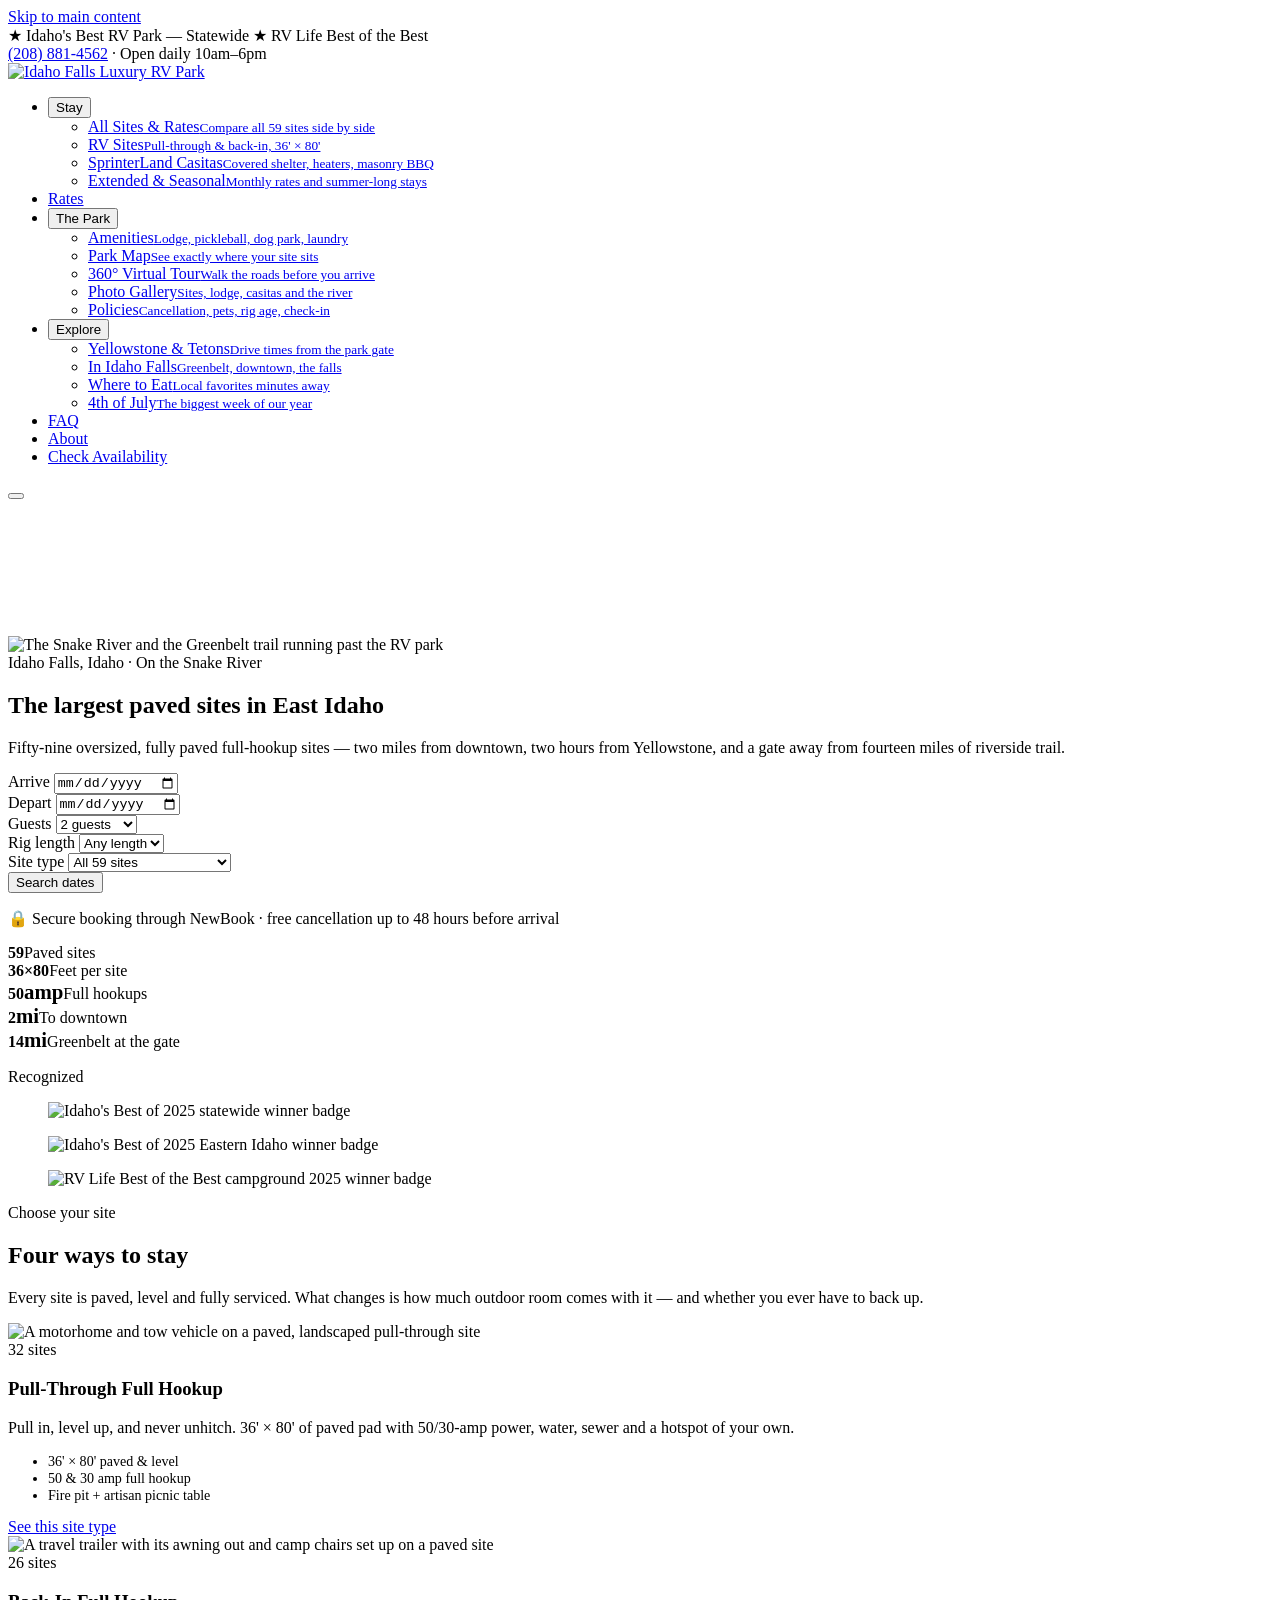
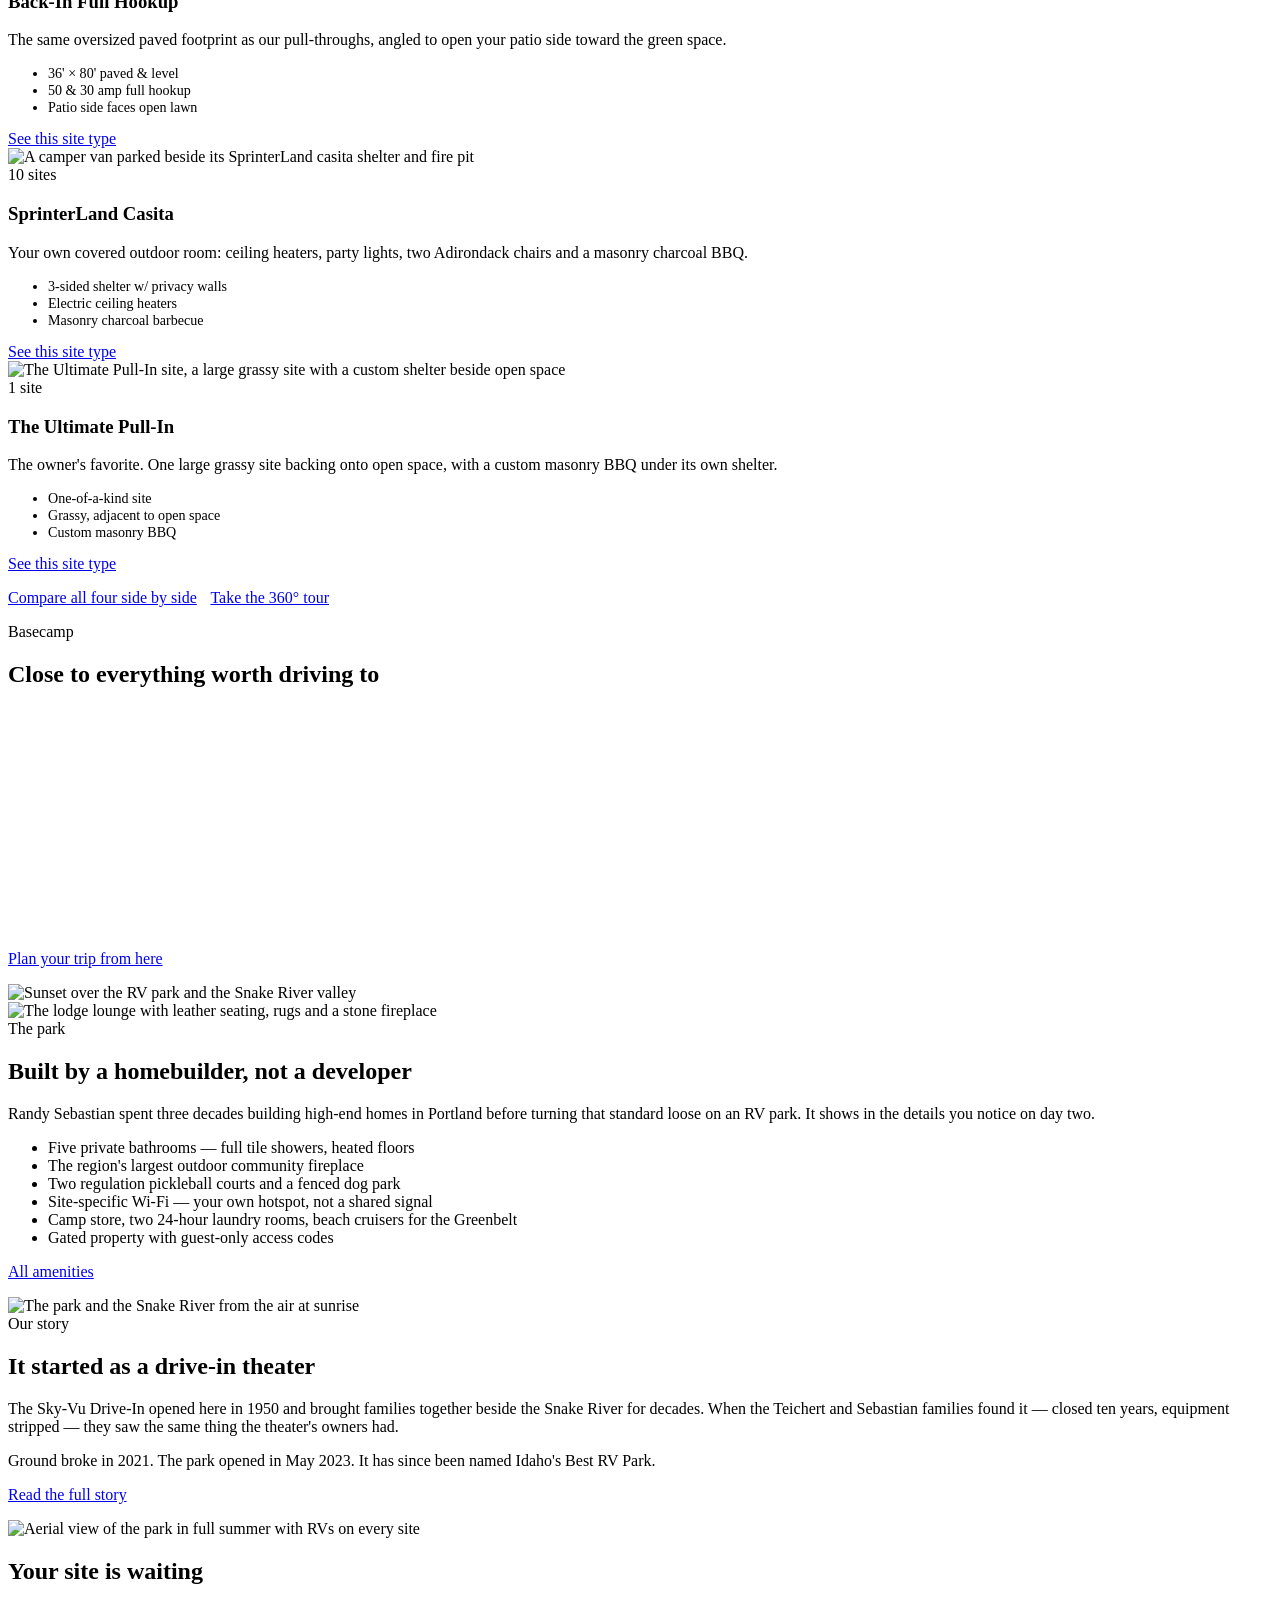
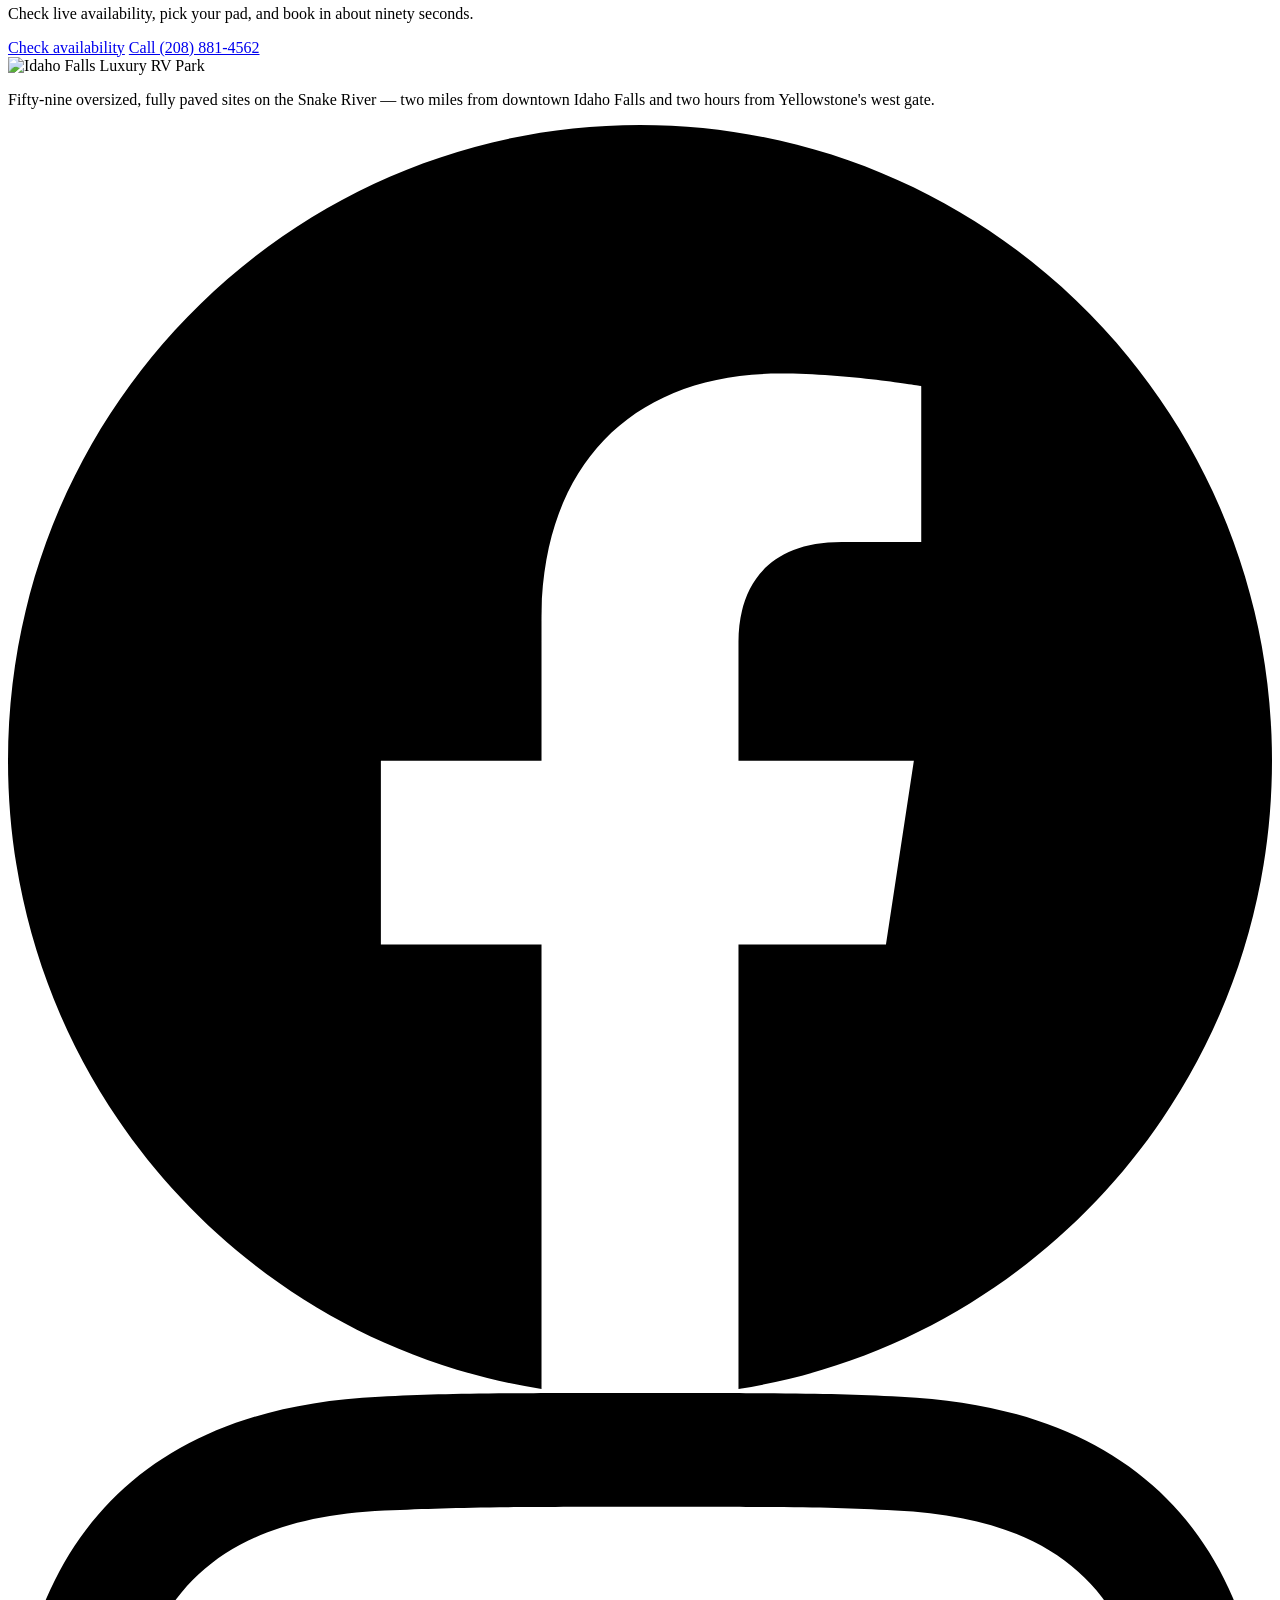
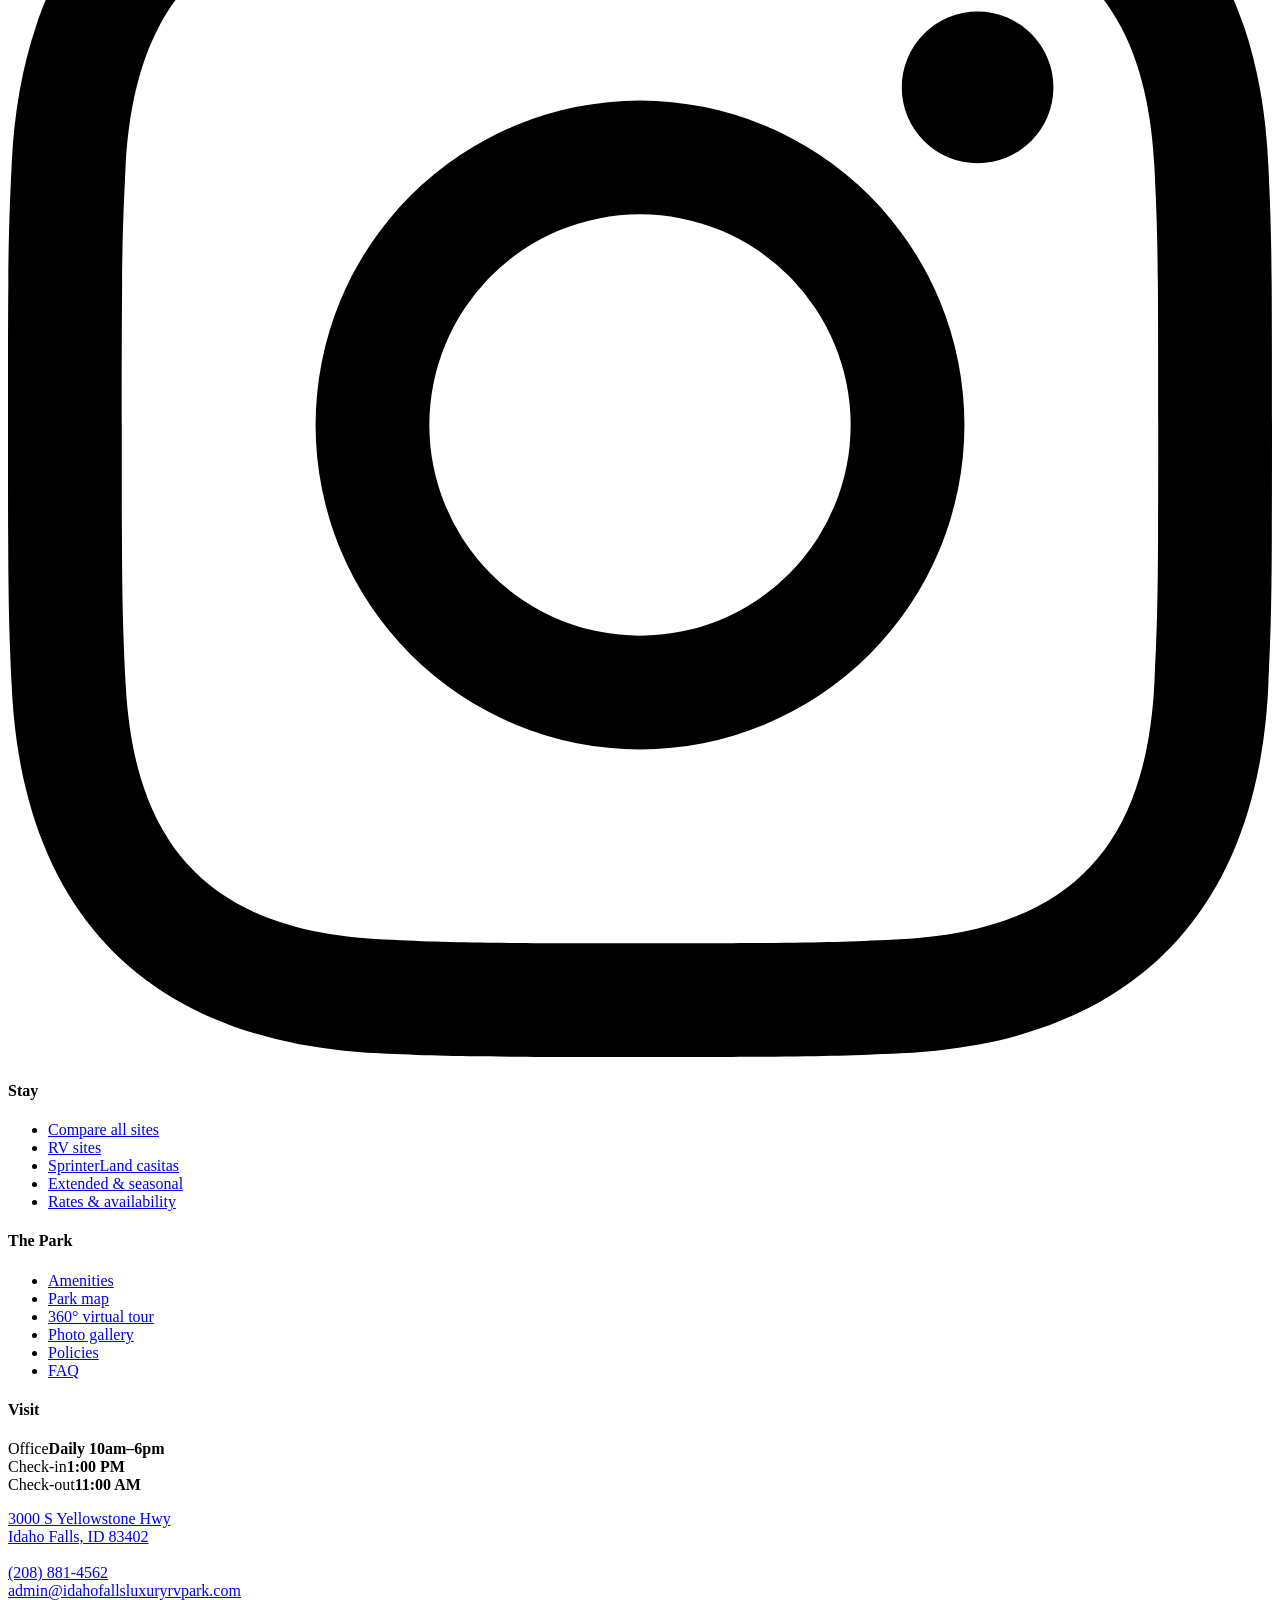
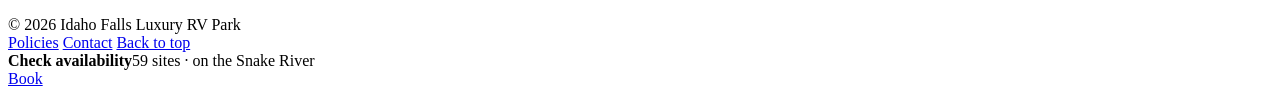
==== commit fc49220a: "Hero plays the whole flight again, and bust asset caches The point of the original hero was the full" ====
--- a/docs/index.html
+++ b/docs/index.html
@@ -18,7 +18,7 @@
 <link rel="preconnect" href="https://fonts.gstatic.com" crossorigin>
 <link rel="preconnect" href="https://idahofallsluxuryrvpark.com">
 <link href="https://fonts.googleapis.com/css2?family=Mohave:wght@400;500;600;700&family=Noto+Sans:wght@400;600;700&display=swap" rel="stylesheet">
-<link rel="stylesheet" href="/iflrv-redesign/assets/css/site.css">
+<link rel="stylesheet" href="/iflrv-redesign/assets/css/site.css?v=c54599b4">
 <script type="application/ld+json">{"@context":"https://schema.org","@type":"Campground","name":"Idaho Falls Luxury RV Park",
 "description":"Fifty-nine oversized, fully paved full-hookup RV sites on the Snake River in Idaho Falls, Idaho.",
 "address":{"@type":"PostalAddress","streetAddress":"3000 S Yellowstone Hwy","addressLocality":"Idaho Falls","addressRegion":"ID","postalCode":"83402","addressCountry":"US"},
@@ -66,12 +66,12 @@
          nothing on screen moves. It is also the only thing phones, reduced-motion
          and Save-Data visitors ever download. -->
     <img class="hero-still"
-         src="/iflrv-redesign/assets/video/hero-1400.jpg"
-         srcset="/iflrv-redesign/assets/video/hero-900.jpg 900w, /iflrv-redesign/assets/video/hero-1400.jpg 1400w, /iflrv-redesign/assets/video/hero-1920.jpg 1920w"
-         sizes="100vw" width="1920" height="1080" fetchpriority="high" decoding="async"
-         alt="Aerial view over the paved sites at Idaho Falls Luxury RV Park">
+         src="/iflrv-redesign/assets/video/hero-1400.jpg?v=09f37628"
+         srcset="/iflrv-redesign/assets/video/hero-900.jpg?v=0dd2ff76 900w, /iflrv-redesign/assets/video/hero-1400.jpg?v=09f37628 1400w, /iflrv-redesign/assets/video/hero-1600.jpg?v=0432f760 1600w"
+         sizes="100vw" width="1600" height="900" fetchpriority="high" decoding="async"
+         alt="The Snake River and the Greenbelt trail running past the RV park">
     <video class="hero-video" muted loop playsinline preload="none"
-           data-src="/iflrv-redesign/assets/video/hero.mp4" aria-hidden="true" tabindex="-1"></video>
+           data-src="/iflrv-redesign/assets/video/hero.mp4?v=a4dcccd2" aria-hidden="true" tabindex="-1"></video>
     <button class="hero-motion" type="button" data-motion hidden>
       <span class="hero-motion-ico" aria-hidden="true"></span><span data-motion-label>Pause</span>
     </button>
@@ -377,6 +377,6 @@
   <div class="bookbar-price"><strong>Check availability</strong><span>59 sites &middot; on the Snake River</span></div>
   <a class="btn btn-primary" href="/iflrv-redesign/rates/">Book</a>
 </div>
-<script src="/iflrv-redesign/assets/js/site.js" defer></script>
+<script src="/iflrv-redesign/assets/js/site.js?v=7332f993" defer></script>
 </body>
 </html>
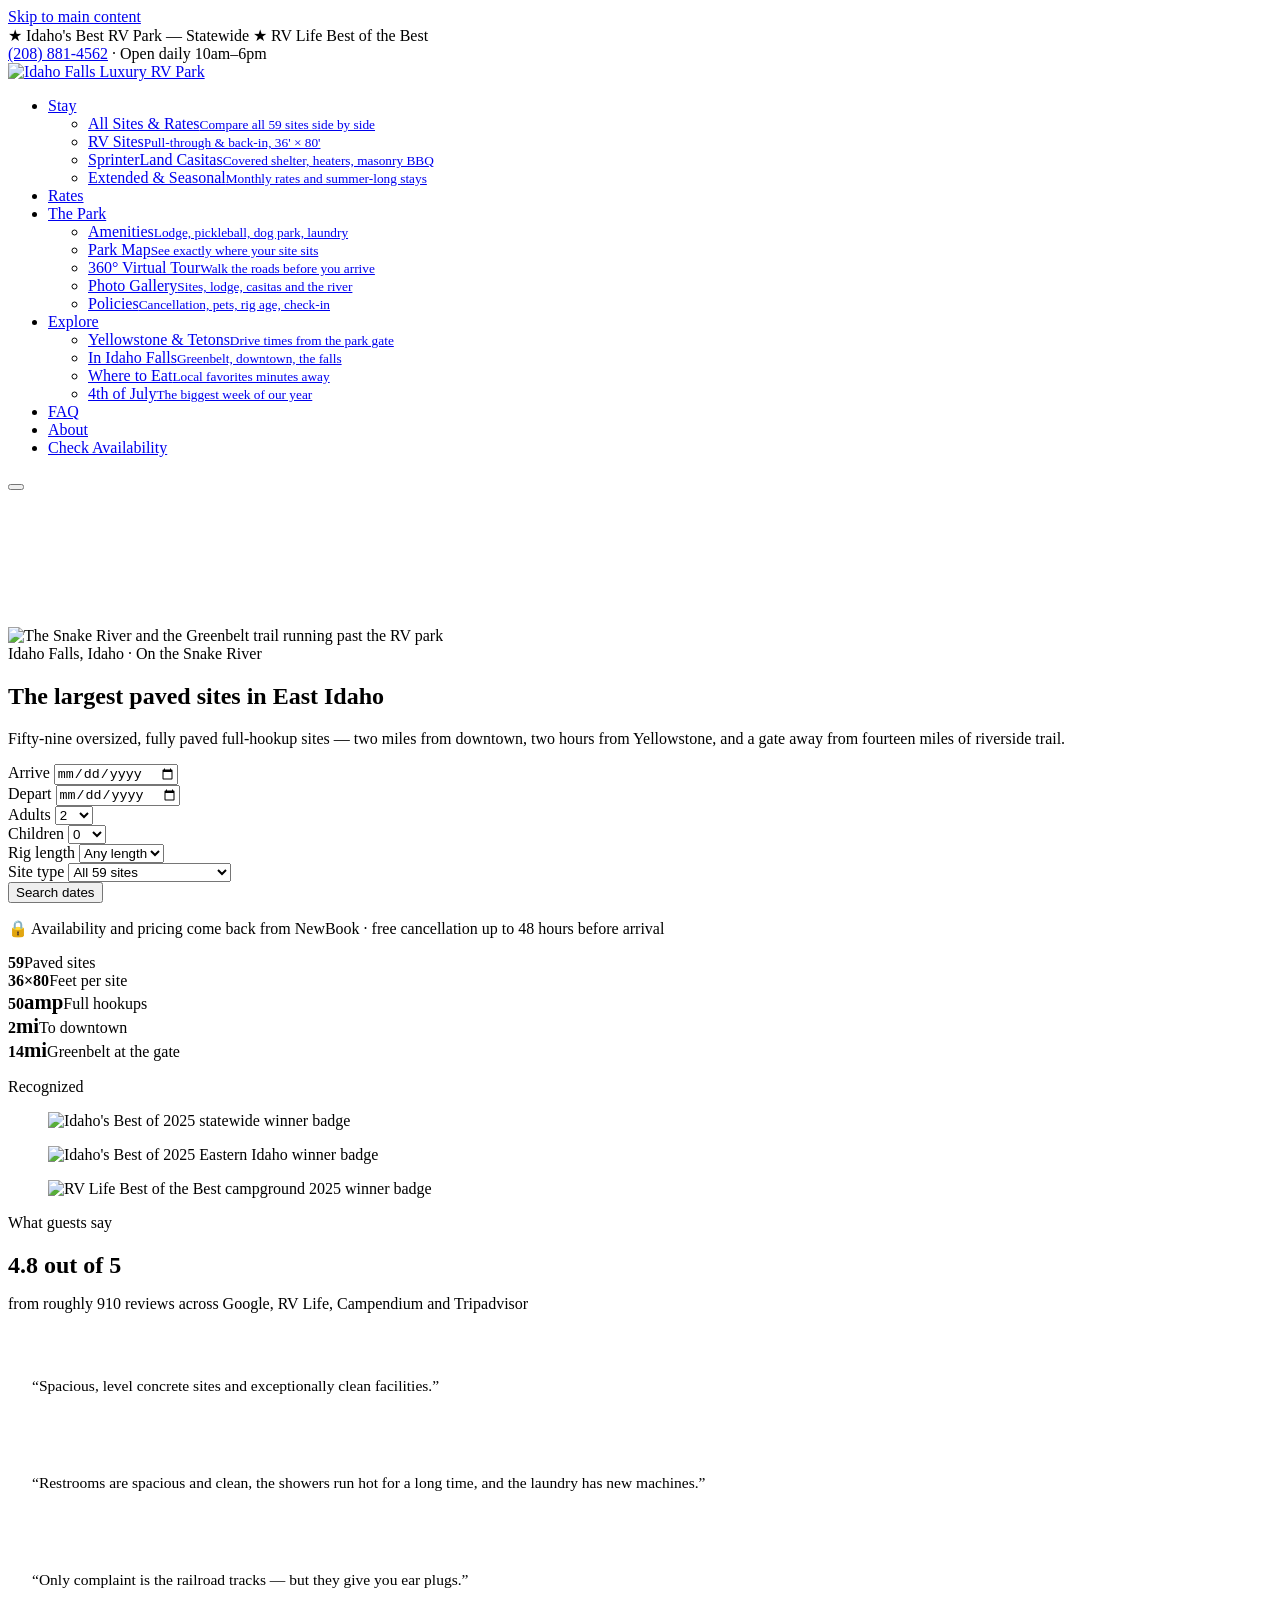
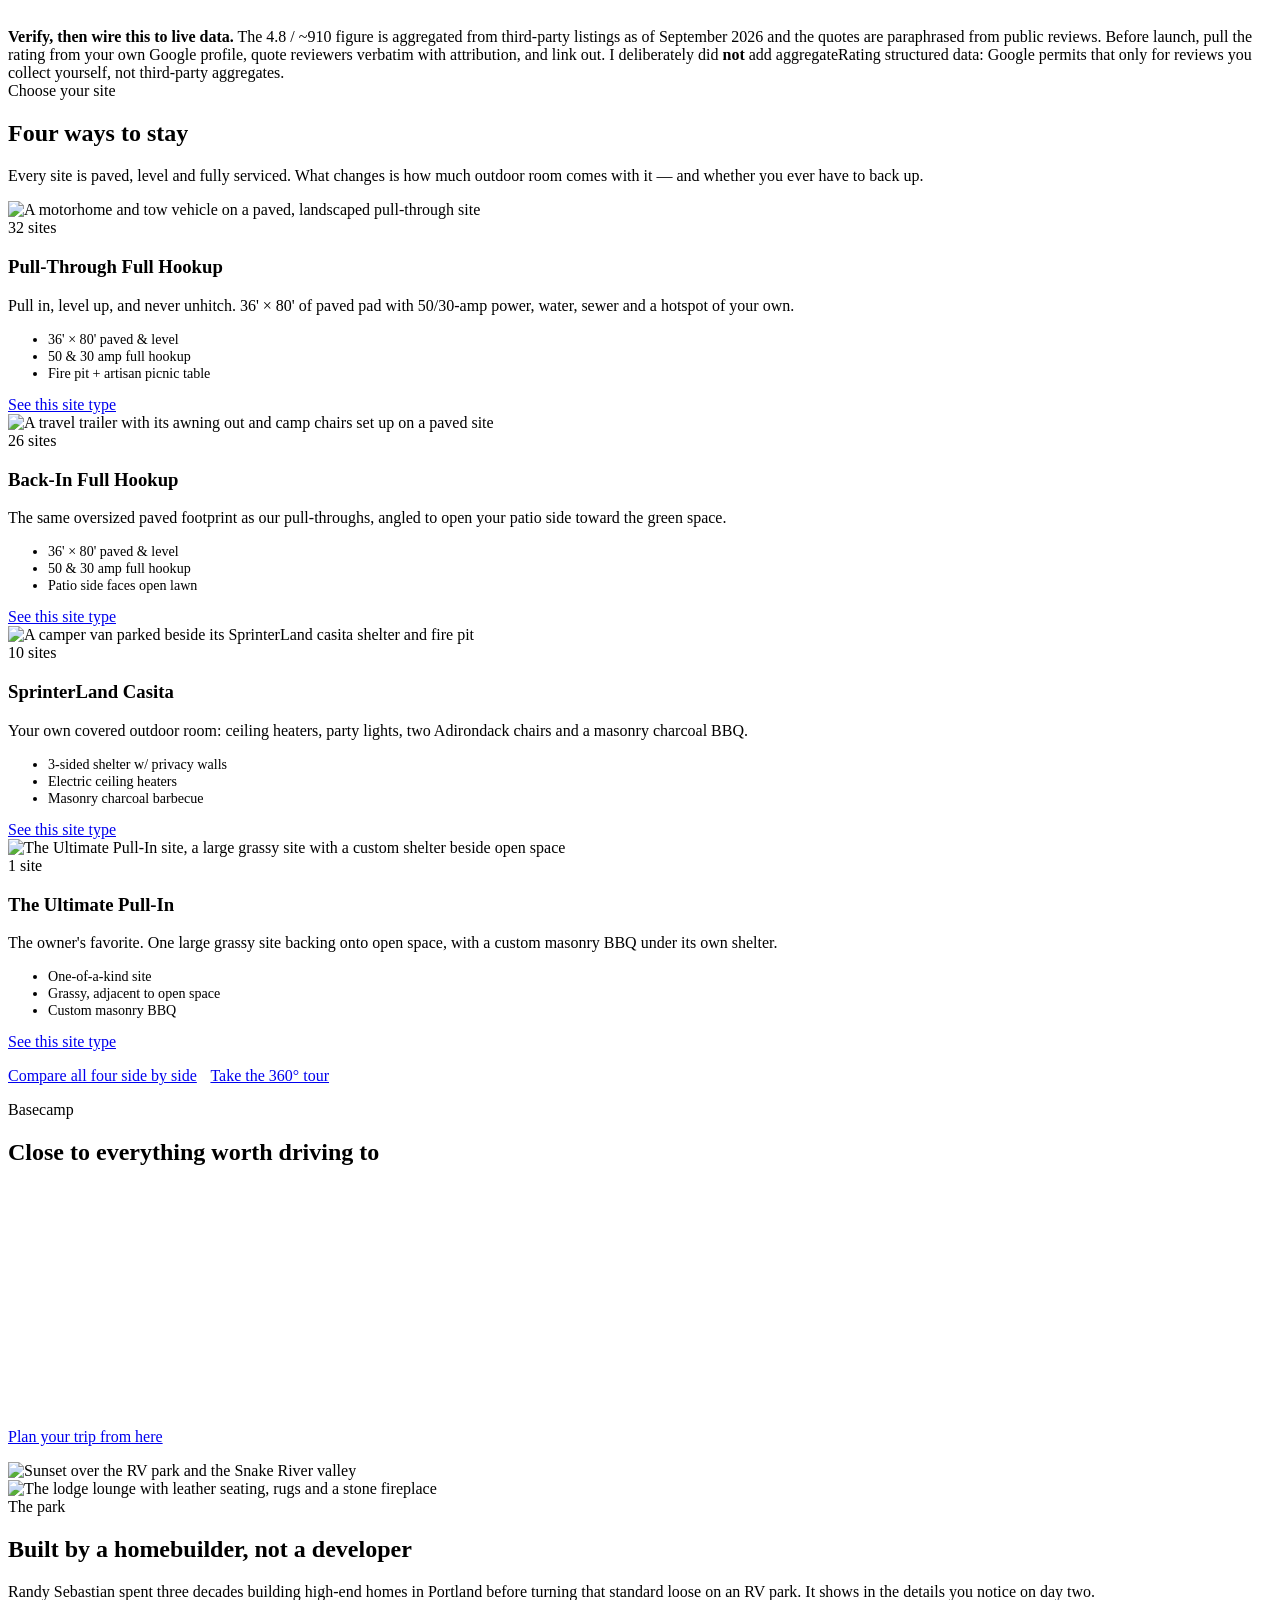
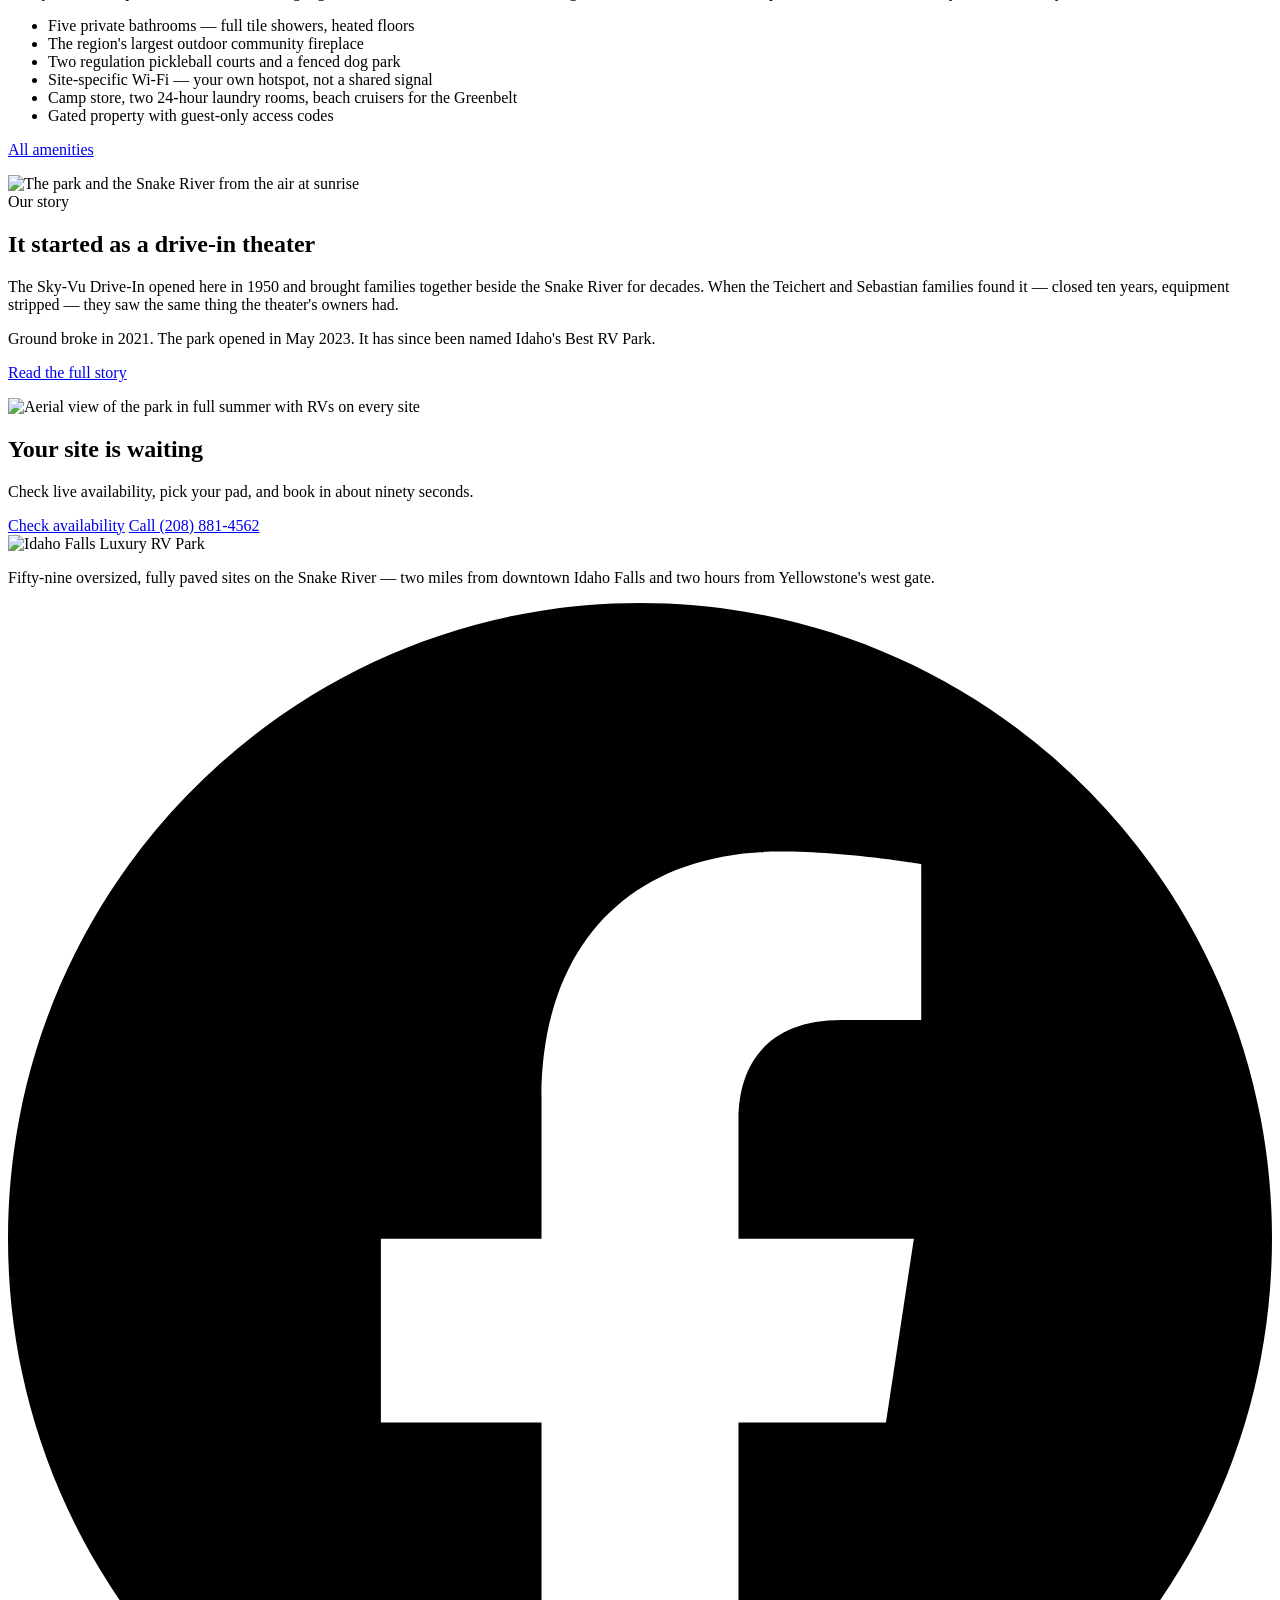
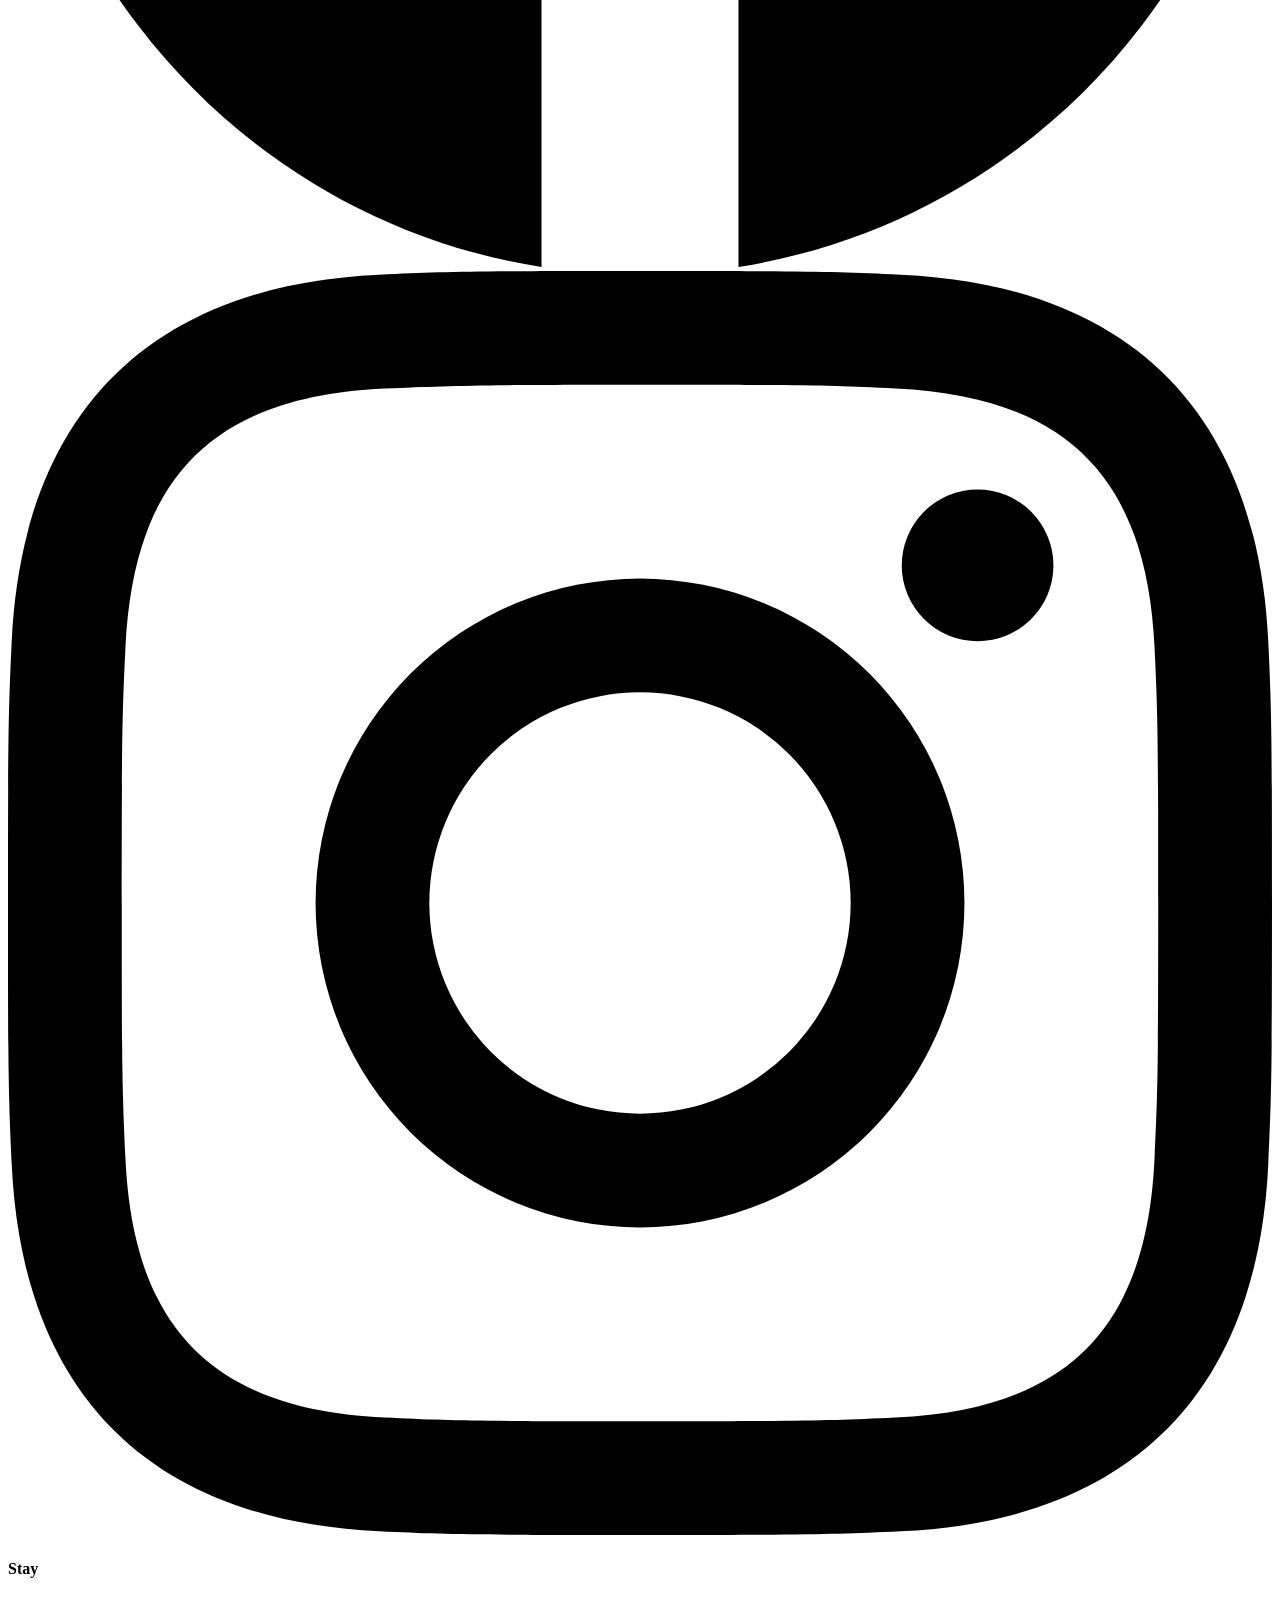
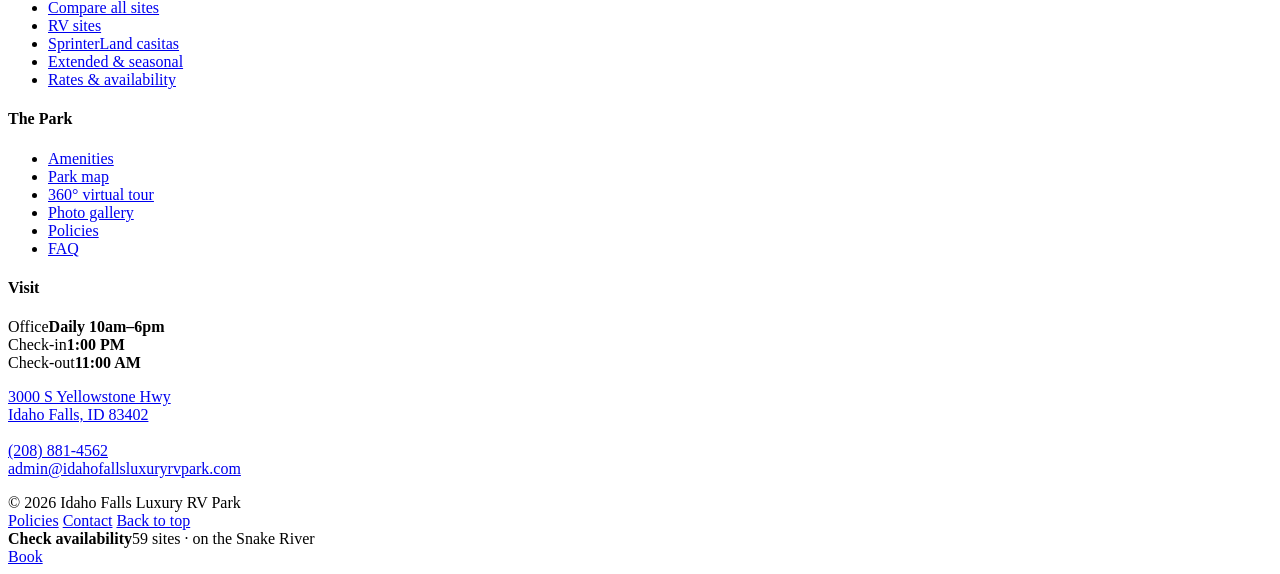
==== commit fc7d8a20: "Act on external review: fix canonicals, booking handoff, a11y, contrast Verified every finding befor" ====
--- a/docs/index.html
+++ b/docs/index.html
@@ -3,13 +3,13 @@
 <head>
 <meta charset="utf-8">
 <meta name="viewport" content="width=device-width, initial-scale=1">
-<title>Idaho Falls Luxury RV Park | Oversized Full-Hookup RV Sites on the Snake River</title>
-<meta name="description" content="Fifty-nine oversized, fully paved 50-amp full-hookup RV sites on the Snake River in Idaho Falls — 2 miles from downtown and 2 hours from Yellowstone&#x27;s west entrance. Check availability.">
+<title>Idaho Falls RV Park | Full-Hookup Sites on the Snake River</title>
+<meta name="description" content="59 oversized paved 50-amp full-hookup RV sites on the Snake River. Two miles from downtown Idaho Falls, two hours from Yellowstone. Check dates and rates.">
 <link rel="canonical" href="https://zach0589.github.io/iflrv-redesign/">
 <meta property="og:type" content="website">
 <meta property="og:site_name" content="Idaho Falls Luxury RV Park">
-<meta property="og:title" content="Idaho Falls Luxury RV Park | Oversized Full-Hookup RV Sites on the Snake River">
-<meta property="og:description" content="Fifty-nine oversized, fully paved 50-amp full-hookup RV sites on the Snake River in Idaho Falls — 2 miles from downtown and 2 hours from Yellowstone&#x27;s west entrance. Check availability.">
+<meta property="og:title" content="Idaho Falls RV Park | Full-Hookup Sites on the Snake River">
+<meta property="og:description" content="59 oversized paved 50-amp full-hookup RV sites on the Snake River. Two miles from downtown Idaho Falls, two hours from Yellowstone. Check dates and rates.">
 <meta property="og:url" content="https://zach0589.github.io/iflrv-redesign/">
 <meta property="og:image" content="https://idahofallsluxuryrvpark.com/media/cy0lrm2y/droneparknexttoriver.jpg?width=1200&amp;format=webp">
 <meta name="twitter:card" content="summary_large_image">
@@ -18,7 +18,8 @@
 <link rel="preconnect" href="https://fonts.gstatic.com" crossorigin>
 <link rel="preconnect" href="https://idahofallsluxuryrvpark.com">
 <link href="https://fonts.googleapis.com/css2?family=Mohave:wght@400;500;600;700&family=Noto+Sans:wght@400;600;700&display=swap" rel="stylesheet">
-<link rel="stylesheet" href="/iflrv-redesign/assets/css/site.css?v=c54599b4">
+<script>document.documentElement.className+=' js';</script>
+<link rel="stylesheet" href="/iflrv-redesign/assets/css/site.css?v=fcbfb53a">
 <script type="application/ld+json">{"@context":"https://schema.org","@type":"Campground","name":"Idaho Falls Luxury RV Park",
 "description":"Fifty-nine oversized, fully paved full-hookup RV sites on the Snake River in Idaho Falls, Idaho.",
 "address":{"@type":"PostalAddress","streetAddress":"3000 S Yellowstone Hwy","addressLocality":"Idaho Falls","addressRegion":"ID","postalCode":"83402","addressCountry":"US"},
@@ -48,7 +49,7 @@
            alt="Idaho Falls Luxury RV Park" width="210" height="44">
     </a>
     <nav aria-label="Main">
-      <ul class="nav"><li class="nav-item has-panel" data-open="false"><button class="nav-link" aria-expanded="false" aria-controls="panel-stay">Stay<span class="chev" aria-hidden="true"></span></button><ul class="nav-panel" id="panel-stay"><li><a href="/iflrv-redesign/stay/">All Sites &amp; Rates<small>Compare all 59 sites side by side</small></a></li><li><a href="/iflrv-redesign/stay/rv-sites/">RV Sites<small>Pull-through &amp; back-in, 36&#39; &times; 80&#39;</small></a></li><li><a href="/iflrv-redesign/stay/casitas/">SprinterLand Casitas<small>Covered shelter, heaters, masonry BBQ</small></a></li><li><a href="/iflrv-redesign/stay/extended/">Extended &amp; Seasonal<small>Monthly rates and summer-long stays</small></a></li></ul></li><li class="nav-item"><a class="nav-link" href="/iflrv-redesign/rates/">Rates</a></li><li class="nav-item has-panel" data-open="false"><button class="nav-link" aria-expanded="false" aria-controls="panel-thepark">The Park<span class="chev" aria-hidden="true"></span></button><ul class="nav-panel" id="panel-thepark"><li><a href="/iflrv-redesign/park/amenities/">Amenities<small>Lodge, pickleball, dog park, laundry</small></a></li><li><a href="/iflrv-redesign/park/map/">Park Map<small>See exactly where your site sits</small></a></li><li><a href="/iflrv-redesign/park/gallery/#tour">360&deg; Virtual Tour<small>Walk the roads before you arrive</small></a></li><li><a href="/iflrv-redesign/park/gallery/">Photo Gallery<small>Sites, lodge, casitas and the river</small></a></li><li><a href="/iflrv-redesign/park/policies/">Policies<small>Cancellation, pets, rig age, check-in</small></a></li></ul></li><li class="nav-item has-panel" data-open="false"><button class="nav-link" aria-expanded="false" aria-controls="panel-explore">Explore<span class="chev" aria-hidden="true"></span></button><ul class="nav-panel" id="panel-explore"><li><a href="/iflrv-redesign/explore/#yellowstone">Yellowstone &amp; Tetons<small>Drive times from the park gate</small></a></li><li><a href="/iflrv-redesign/explore/#local">In Idaho Falls<small>Greenbelt, downtown, the falls</small></a></li><li><a href="/iflrv-redesign/explore/#dining">Where to Eat<small>Local favorites minutes away</small></a></li><li><a href="/iflrv-redesign/explore/#july4">4th of July<small>The biggest week of our year</small></a></li></ul></li><li class="nav-item"><a class="nav-link" href="/iflrv-redesign/faq/">FAQ</a></li><li class="nav-item"><a class="nav-link" href="/iflrv-redesign/about/">About</a></li>
+      <ul class="nav"><li class="nav-item has-panel" data-open="false"><a class="nav-link" href="/iflrv-redesign/stay/" aria-expanded="false" aria-controls="panel-stay">Stay<span class="chev" aria-hidden="true"></span></a><ul class="nav-panel" id="panel-stay"><li><a href="/iflrv-redesign/stay/">All Sites &amp; Rates<small>Compare all 59 sites side by side</small></a></li><li><a href="/iflrv-redesign/stay/rv-sites/">RV Sites<small>Pull-through &amp; back-in, 36&#39; &times; 80&#39;</small></a></li><li><a href="/iflrv-redesign/stay/casitas/">SprinterLand Casitas<small>Covered shelter, heaters, masonry BBQ</small></a></li><li><a href="/iflrv-redesign/stay/extended/">Extended &amp; Seasonal<small>Monthly rates and summer-long stays</small></a></li></ul></li><li class="nav-item"><a class="nav-link" href="/iflrv-redesign/rates/">Rates</a></li><li class="nav-item has-panel" data-open="false"><a class="nav-link" href="/iflrv-redesign/park/amenities/" aria-expanded="false" aria-controls="panel-thepark">The Park<span class="chev" aria-hidden="true"></span></a><ul class="nav-panel" id="panel-thepark"><li><a href="/iflrv-redesign/park/amenities/">Amenities<small>Lodge, pickleball, dog park, laundry</small></a></li><li><a href="/iflrv-redesign/park/map/">Park Map<small>See exactly where your site sits</small></a></li><li><a href="/iflrv-redesign/park/gallery/#tour">360&deg; Virtual Tour<small>Walk the roads before you arrive</small></a></li><li><a href="/iflrv-redesign/park/gallery/">Photo Gallery<small>Sites, lodge, casitas and the river</small></a></li><li><a href="/iflrv-redesign/park/policies/">Policies<small>Cancellation, pets, rig age, check-in</small></a></li></ul></li><li class="nav-item has-panel" data-open="false"><a class="nav-link" href="/iflrv-redesign/explore/" aria-expanded="false" aria-controls="panel-explore">Explore<span class="chev" aria-hidden="true"></span></a><ul class="nav-panel" id="panel-explore"><li><a href="/iflrv-redesign/explore/#yellowstone">Yellowstone &amp; Tetons<small>Drive times from the park gate</small></a></li><li><a href="/iflrv-redesign/explore/#local">In Idaho Falls<small>Greenbelt, downtown, the falls</small></a></li><li><a href="/iflrv-redesign/explore/#dining">Where to Eat<small>Local favorites minutes away</small></a></li><li><a href="/iflrv-redesign/explore/#july4">4th of July<small>The biggest week of our year</small></a></li></ul></li><li class="nav-item"><a class="nav-link" href="/iflrv-redesign/faq/">FAQ</a></li><li class="nav-item"><a class="nav-link" href="/iflrv-redesign/about/">About</a></li>
         <li class="nav-cta"><a class="btn btn-primary btn-sm" href="/iflrv-redesign/rates/">Check Availability</a></li>
       </ul>
     </nav>
@@ -82,8 +83,9 @@
     <p class="hero-sub">Fifty-nine oversized, fully paved full-hookup sites &mdash; two miles from downtown,
       two hours from Yellowstone, and a gate away from fourteen miles of riverside trail.</p>
     <div data-bookbar-anchor>
-<form class="booking" data-booking-form>
-  <div class="booking-grid booking-grid-6">
+<form class="booking" data-booking-form
+      action="https://bookingsus.newbook.cloud/idahofallsluxuryrvpark/index.php" method="get" target="_blank" rel="noopener">
+  <div class="booking-grid booking-grid-7">
     <div class="booking-field">
       <label for="arriveFalse">Arrive</label>
       <input type="date" id="arriveFalse" name="arrive" required>
@@ -92,15 +94,20 @@
       <label for="departFalse">Depart</label>
       <input type="date" id="departFalse" name="depart" required>
     </div>
-    <div class="booking-field">
-      <label for="guestsFalse">Guests</label>
-      <select id="guestsFalse" name="adults">
-        <option value="2">2 guests</option>
-        <option value="1">1 guest</option>
-        <option value="3">3 guests</option>
-        <option value="4">4 guests</option>
-        <option value="5">5 guests</option>
-        <option value="6">6+ guests</option>
+    <div class="booking-field booking-narrow">
+      <label for="adultsFalse">Adults</label>
+      <select id="adultsFalse" name="adults">
+        <option value="2">2</option><option value="1">1</option>
+        <option value="3">3</option><option value="4">4</option>
+        <option value="5">5</option><option value="6">6+</option>
+      </select>
+    </div>
+    <div class="booking-field booking-narrow">
+      <label for="childrenFalse">Children</label>
+      <select id="childrenFalse" name="children">
+        <option value="0">0</option><option value="1">1</option>
+        <option value="2">2</option><option value="3">3</option>
+        <option value="4">4+</option>
       </select>
     </div>
     <div class="booking-field">
@@ -127,7 +134,7 @@
   </div>
   <p class="booking-note">
     <span aria-hidden="true">&#128274;</span>
-    Secure booking through NewBook &middot; free cancellation up to 48 hours before arrival
+    Availability and pricing come back from NewBook &middot; free cancellation up to 48 hours before arrival
   </p>
 </form></div>
   </div></div>
@@ -149,10 +156,32 @@
   <div class="wrap">
     <p class="eyebrow center">Recognized</p>
     <div class="awards">
-      <figure><img src="https://idahofallsluxuryrvpark.com/media/li4hq32r/img_3424.png?width=420&format=webp" srcset="https://idahofallsluxuryrvpark.com/media/li4hq32r/img_3424.png?width=420&format=webp 1x, https://idahofallsluxuryrvpark.com/media/li4hq32r/img_3424.png?width=840&format=webp 2x" alt="Idaho&#x27;s Best of 2025 statewide winner badge" loading="lazy" decoding="async"></figure>
-      <figure><img src="https://idahofallsluxuryrvpark.com/media/ettnarzb/img_3425.png?width=420&format=webp" srcset="https://idahofallsluxuryrvpark.com/media/ettnarzb/img_3425.png?width=420&format=webp 1x, https://idahofallsluxuryrvpark.com/media/ettnarzb/img_3425.png?width=840&format=webp 2x" alt="Idaho&#x27;s Best of 2025 Eastern Idaho winner badge" loading="lazy" decoding="async"></figure>
-      <figure class="awards-wide"><img src="https://idahofallsluxuryrvpark.com/media/3rcjp3ob/best-of-the-best-2025.png?width=420&format=webp" srcset="https://idahofallsluxuryrvpark.com/media/3rcjp3ob/best-of-the-best-2025.png?width=420&format=webp 1x, https://idahofallsluxuryrvpark.com/media/3rcjp3ob/best-of-the-best-2025.png?width=840&format=webp 2x" alt="RV Life Best of the Best campground 2025 winner badge" loading="lazy" decoding="async"></figure>
-    </div>
+      <figure><img src="https://idahofallsluxuryrvpark.com/media/li4hq32r/img_3424.png?width=420&format=webp" srcset="https://idahofallsluxuryrvpark.com/media/li4hq32r/img_3424.png?width=400&format=webp 400w, https://idahofallsluxuryrvpark.com/media/li4hq32r/img_3424.png?width=420&format=webp 420w" sizes="100vw" alt="Idaho&#x27;s Best of 2025 statewide winner badge" loading="lazy" decoding="async"></figure>
+      <figure><img src="https://idahofallsluxuryrvpark.com/media/ettnarzb/img_3425.png?width=420&format=webp" srcset="https://idahofallsluxuryrvpark.com/media/ettnarzb/img_3425.png?width=400&format=webp 400w, https://idahofallsluxuryrvpark.com/media/ettnarzb/img_3425.png?width=420&format=webp 420w" sizes="100vw" alt="Idaho&#x27;s Best of 2025 Eastern Idaho winner badge" loading="lazy" decoding="async"></figure>
+      <figure class="awards-wide"><img src="https://idahofallsluxuryrvpark.com/media/3rcjp3ob/best-of-the-best-2025.png?width=420&format=webp" srcset="https://idahofallsluxuryrvpark.com/media/3rcjp3ob/best-of-the-best-2025.png?width=400&format=webp 400w, https://idahofallsluxuryrvpark.com/media/3rcjp3ob/best-of-the-best-2025.png?width=420&format=webp 420w" sizes="100vw" alt="RV Life Best of the Best campground 2025 winner badge" loading="lazy" decoding="async"></figure>
+    </div>
+  </div>
+</section>
+
+<section class="section-sm section-sand">
+  <div class="wrap">
+    <div class="section-head center" style="margin-bottom:1.5rem">
+      <span class="eyebrow">What guests say</span>
+      <h2 style="margin-bottom:.4rem">4.8 out of 5</h2>
+      <p class="mb0">from roughly 910 reviews across Google, RV Life, Campendium and Tripadvisor</p>
+    </div>
+    <div class="grid g3">
+      <blockquote class="card" style="padding:1.5rem;margin:0">
+        <p style="font-size:.97rem">&ldquo;Spacious, level concrete sites and exceptionally clean
+          facilities.&rdquo;</p></blockquote>
+      <blockquote class="card" style="padding:1.5rem;margin:0">
+        <p style="font-size:.97rem">&ldquo;Restrooms are spacious and clean, the showers run hot for
+          a long time, and the laundry has new machines.&rdquo;</p></blockquote>
+      <blockquote class="card" style="padding:1.5rem;margin:0">
+        <p style="font-size:.97rem">&ldquo;Only complaint is the railroad tracks &mdash; but they give
+          you ear plugs.&rdquo;</p></blockquote>
+    </div>
+    <div class="proto"><div><b>Verify, then wire this to live data.</b> The 4.8 / ~910 figure is aggregated from third-party listings as of September 2026 and the quotes are paraphrased from public reviews. Before launch, pull the rating from your own Google profile, quote reviewers verbatim with attribution, and link out. I deliberately did <b>not</b> add aggregateRating structured data: Google permits that only for reviews you collect yourself, not third-party aggregates.</div></div>
   </div>
 </section>
 
@@ -166,7 +195,7 @@
     </div>
     <div class="grid g4">
 <article class="card">
-  <div class="card-media"><img src="https://idahofallsluxuryrvpark.com/media/120ohllo/idaho-falls-luxury-rv-park-idaho-falls-id-20220929-001.jpg?width=720&format=webp" srcset="https://idahofallsluxuryrvpark.com/media/120ohllo/idaho-falls-luxury-rv-park-idaho-falls-id-20220929-001.jpg?width=720&format=webp 1x, https://idahofallsluxuryrvpark.com/media/120ohllo/idaho-falls-luxury-rv-park-idaho-falls-id-20220929-001.jpg?width=1440&format=webp 2x" alt="A motorhome and tow vehicle on a paved, landscaped pull-through site" loading="lazy" decoding="async"></div>
+  <div class="card-media"><img src="https://idahofallsluxuryrvpark.com/media/120ohllo/idaho-falls-luxury-rv-park-idaho-falls-id-20220929-001.jpg?width=720&format=webp" srcset="https://idahofallsluxuryrvpark.com/media/120ohllo/idaho-falls-luxury-rv-park-idaho-falls-id-20220929-001.jpg?width=400&format=webp 400w, https://idahofallsluxuryrvpark.com/media/120ohllo/idaho-falls-luxury-rv-park-idaho-falls-id-20220929-001.jpg?width=640&format=webp 640w, https://idahofallsluxuryrvpark.com/media/120ohllo/idaho-falls-luxury-rv-park-idaho-falls-id-20220929-001.jpg?width=720&format=webp 720w" sizes="(min-width:1100px) 30vw, (min-width:700px) 45vw, 100vw" alt="A motorhome and tow vehicle on a paved, landscaped pull-through site" loading="lazy" decoding="async"></div>
   <div class="card-body">
     <div class="tag-row"><span class="tag">32 sites</span></div>
     <h3>Pull-Through Full Hookup</h3>
@@ -180,7 +209,7 @@
   </div>
 </article>
 <article class="card">
-  <div class="card-media"><img src="https://idahofallsluxuryrvpark.com/media/kwcbbwkw/3-1-1.png?width=720&format=webp" srcset="https://idahofallsluxuryrvpark.com/media/kwcbbwkw/3-1-1.png?width=720&format=webp 1x, https://idahofallsluxuryrvpark.com/media/kwcbbwkw/3-1-1.png?width=1440&format=webp 2x" alt="A travel trailer with its awning out and camp chairs set up on a paved site" loading="lazy" decoding="async"></div>
+  <div class="card-media"><img src="https://idahofallsluxuryrvpark.com/media/kwcbbwkw/3-1-1.png?width=720&format=webp" srcset="https://idahofallsluxuryrvpark.com/media/kwcbbwkw/3-1-1.png?width=400&format=webp 400w, https://idahofallsluxuryrvpark.com/media/kwcbbwkw/3-1-1.png?width=640&format=webp 640w, https://idahofallsluxuryrvpark.com/media/kwcbbwkw/3-1-1.png?width=720&format=webp 720w" sizes="(min-width:1100px) 30vw, (min-width:700px) 45vw, 100vw" alt="A travel trailer with its awning out and camp chairs set up on a paved site" loading="lazy" decoding="async"></div>
   <div class="card-body">
     <div class="tag-row"><span class="tag">26 sites</span></div>
     <h3>Back-In Full Hookup</h3>
@@ -194,7 +223,7 @@
   </div>
 </article>
 <article class="card">
-  <div class="card-media"><img src="https://idahofallsluxuryrvpark.com/media/yunlwroj/dsc00664.jpg?width=720&format=webp" srcset="https://idahofallsluxuryrvpark.com/media/yunlwroj/dsc00664.jpg?width=720&format=webp 1x, https://idahofallsluxuryrvpark.com/media/yunlwroj/dsc00664.jpg?width=1440&format=webp 2x" alt="A camper van parked beside its SprinterLand casita shelter and fire pit" loading="lazy" decoding="async"></div>
+  <div class="card-media"><img src="https://idahofallsluxuryrvpark.com/media/yunlwroj/dsc00664.jpg?width=720&format=webp" srcset="https://idahofallsluxuryrvpark.com/media/yunlwroj/dsc00664.jpg?width=400&format=webp 400w, https://idahofallsluxuryrvpark.com/media/yunlwroj/dsc00664.jpg?width=640&format=webp 640w, https://idahofallsluxuryrvpark.com/media/yunlwroj/dsc00664.jpg?width=720&format=webp 720w" sizes="(min-width:1100px) 30vw, (min-width:700px) 45vw, 100vw" alt="A camper van parked beside its SprinterLand casita shelter and fire pit" loading="lazy" decoding="async"></div>
   <div class="card-body">
     <div class="tag-row"><span class="tag">10 sites</span></div>
     <h3>SprinterLand Casita</h3>
@@ -208,7 +237,7 @@
   </div>
 </article>
 <article class="card">
-  <div class="card-media"><img src="https://idahofallsluxuryrvpark.com/media/2hbfonwd/ultimate-pull-in.jpg?width=720&format=webp" srcset="https://idahofallsluxuryrvpark.com/media/2hbfonwd/ultimate-pull-in.jpg?width=720&format=webp 1x, https://idahofallsluxuryrvpark.com/media/2hbfonwd/ultimate-pull-in.jpg?width=1440&format=webp 2x" alt="The Ultimate Pull-In site, a large grassy site with a custom shelter beside open space" loading="lazy" decoding="async"></div>
+  <div class="card-media"><img src="https://idahofallsluxuryrvpark.com/media/2hbfonwd/ultimate-pull-in.jpg?width=720&format=webp" srcset="https://idahofallsluxuryrvpark.com/media/2hbfonwd/ultimate-pull-in.jpg?width=400&format=webp 400w, https://idahofallsluxuryrvpark.com/media/2hbfonwd/ultimate-pull-in.jpg?width=640&format=webp 640w, https://idahofallsluxuryrvpark.com/media/2hbfonwd/ultimate-pull-in.jpg?width=720&format=webp 720w" sizes="(min-width:1100px) 30vw, (min-width:700px) 45vw, 100vw" alt="The Ultimate Pull-In site, a large grassy site with a custom shelter beside open space" loading="lazy" decoding="async"></div>
   <div class="card-body">
     <div class="tag-row"><span class="tag">1 site</span></div>
     <h3>The Ultimate Pull-In</h3>
@@ -250,7 +279,7 @@
         </div>
         <p class="mt2"><a class="btn btn-ghost-light" href="/iflrv-redesign/explore/">Plan your trip from here</a></p>
       </div>
-      <div class="split-media"><img src="https://idahofallsluxuryrvpark.com/media/xn3bssaz/dronesunset.jpg?width=1000&format=webp" srcset="https://idahofallsluxuryrvpark.com/media/xn3bssaz/dronesunset.jpg?width=1000&format=webp 1x, https://idahofallsluxuryrvpark.com/media/xn3bssaz/dronesunset.jpg?width=2000&format=webp 2x" alt="Sunset over the RV park and the Snake River valley" loading="lazy" decoding="async"></div>
+      <div class="split-media"><img src="https://idahofallsluxuryrvpark.com/media/xn3bssaz/dronesunset.jpg?width=1000&format=webp" srcset="https://idahofallsluxuryrvpark.com/media/xn3bssaz/dronesunset.jpg?width=400&format=webp 400w, https://idahofallsluxuryrvpark.com/media/xn3bssaz/dronesunset.jpg?width=640&format=webp 640w, https://idahofallsluxuryrvpark.com/media/xn3bssaz/dronesunset.jpg?width=900&format=webp 900w, https://idahofallsluxuryrvpark.com/media/xn3bssaz/dronesunset.jpg?width=1000&format=webp 1000w" sizes="(min-width:740px) 48vw, 100vw" alt="Sunset over the RV park and the Snake River valley" loading="lazy" decoding="async"></div>
     </div>
   </div>
 </section>
@@ -258,7 +287,7 @@
 <section class="section">
   <div class="wrap">
     <div class="split reverse">
-      <div class="split-media"><img src="https://idahofallsluxuryrvpark.com/media/vxxccmwh/19.jpg?width=1000&format=webp" srcset="https://idahofallsluxuryrvpark.com/media/vxxccmwh/19.jpg?width=1000&format=webp 1x, https://idahofallsluxuryrvpark.com/media/vxxccmwh/19.jpg?width=2000&format=webp 2x" alt="The lodge lounge with leather seating, rugs and a stone fireplace" loading="lazy" decoding="async"></div>
+      <div class="split-media"><img src="https://idahofallsluxuryrvpark.com/media/vxxccmwh/19.jpg?width=1000&format=webp" srcset="https://idahofallsluxuryrvpark.com/media/vxxccmwh/19.jpg?width=400&format=webp 400w, https://idahofallsluxuryrvpark.com/media/vxxccmwh/19.jpg?width=640&format=webp 640w, https://idahofallsluxuryrvpark.com/media/vxxccmwh/19.jpg?width=900&format=webp 900w, https://idahofallsluxuryrvpark.com/media/vxxccmwh/19.jpg?width=1000&format=webp 1000w" sizes="(min-width:740px) 48vw, 100vw" alt="The lodge lounge with leather seating, rugs and a stone fireplace" loading="lazy" decoding="async"></div>
       <div>
         <span class="eyebrow">The park</span>
         <h2>Built by a homebuilder, not a developer</h2>
@@ -281,7 +310,7 @@
 <section class="section section-sand">
   <div class="wrap">
     <div class="split">
-      <div class="split-media"><img src="https://idahofallsluxuryrvpark.com/media/12cbkpnp/sunriselandscape.jpg?width=1000&format=webp" srcset="https://idahofallsluxuryrvpark.com/media/12cbkpnp/sunriselandscape.jpg?width=1000&format=webp 1x, https://idahofallsluxuryrvpark.com/media/12cbkpnp/sunriselandscape.jpg?width=2000&format=webp 2x" alt="The park and the Snake River from the air at sunrise" loading="lazy" decoding="async"></div>
+      <div class="split-media"><img src="https://idahofallsluxuryrvpark.com/media/12cbkpnp/sunriselandscape.jpg?width=1000&format=webp" srcset="https://idahofallsluxuryrvpark.com/media/12cbkpnp/sunriselandscape.jpg?width=400&format=webp 400w, https://idahofallsluxuryrvpark.com/media/12cbkpnp/sunriselandscape.jpg?width=640&format=webp 640w, https://idahofallsluxuryrvpark.com/media/12cbkpnp/sunriselandscape.jpg?width=900&format=webp 900w, https://idahofallsluxuryrvpark.com/media/12cbkpnp/sunriselandscape.jpg?width=1000&format=webp 1000w" sizes="(min-width:740px) 48vw, 100vw" alt="The park and the Snake River from the air at sunrise" loading="lazy" decoding="async"></div>
       <div>
         <span class="eyebrow">Our story</span>
         <h2>It started as a drive-in theater</h2>
@@ -298,7 +327,7 @@
 
 
 <section class="section cta-band">
-  <img src="https://idahofallsluxuryrvpark.com/media/2g2dxrsl/dronesummer-updated.jpg?width=1800&format=webp" srcset="https://idahofallsluxuryrvpark.com/media/2g2dxrsl/dronesummer-updated.jpg?width=1800&format=webp 1x, https://idahofallsluxuryrvpark.com/media/2g2dxrsl/dronesummer-updated.jpg?width=3600&format=webp 2x" alt="Aerial view of the park in full summer with RVs on every site" loading="lazy" decoding="async">
+  <img src="https://idahofallsluxuryrvpark.com/media/2g2dxrsl/dronesummer-updated.jpg?width=1800&format=webp" srcset="https://idahofallsluxuryrvpark.com/media/2g2dxrsl/dronesummer-updated.jpg?width=400&format=webp 400w, https://idahofallsluxuryrvpark.com/media/2g2dxrsl/dronesummer-updated.jpg?width=640&format=webp 640w, https://idahofallsluxuryrvpark.com/media/2g2dxrsl/dronesummer-updated.jpg?width=900&format=webp 900w, https://idahofallsluxuryrvpark.com/media/2g2dxrsl/dronesummer-updated.jpg?width=1200&format=webp 1200w, https://idahofallsluxuryrvpark.com/media/2g2dxrsl/dronesummer-updated.jpg?width=1600&format=webp 1600w, https://idahofallsluxuryrvpark.com/media/2g2dxrsl/dronesummer-updated.jpg?width=1800&format=webp 1800w" sizes="100vw" alt="Aerial view of the park in full summer with RVs on every site" loading="lazy" decoding="async">
   <div class="wrap">
     <h2>Your site is waiting</h2>
     <p class="lede">Check live availability, pick your pad, and book in about ninety seconds.</p>
@@ -377,6 +406,6 @@
   <div class="bookbar-price"><strong>Check availability</strong><span>59 sites &middot; on the Snake River</span></div>
   <a class="btn btn-primary" href="/iflrv-redesign/rates/">Book</a>
 </div>
-<script src="/iflrv-redesign/assets/js/site.js?v=7332f993" defer></script>
+<script src="/iflrv-redesign/assets/js/site.js?v=31b1e61d" defer></script>
 </body>
 </html>
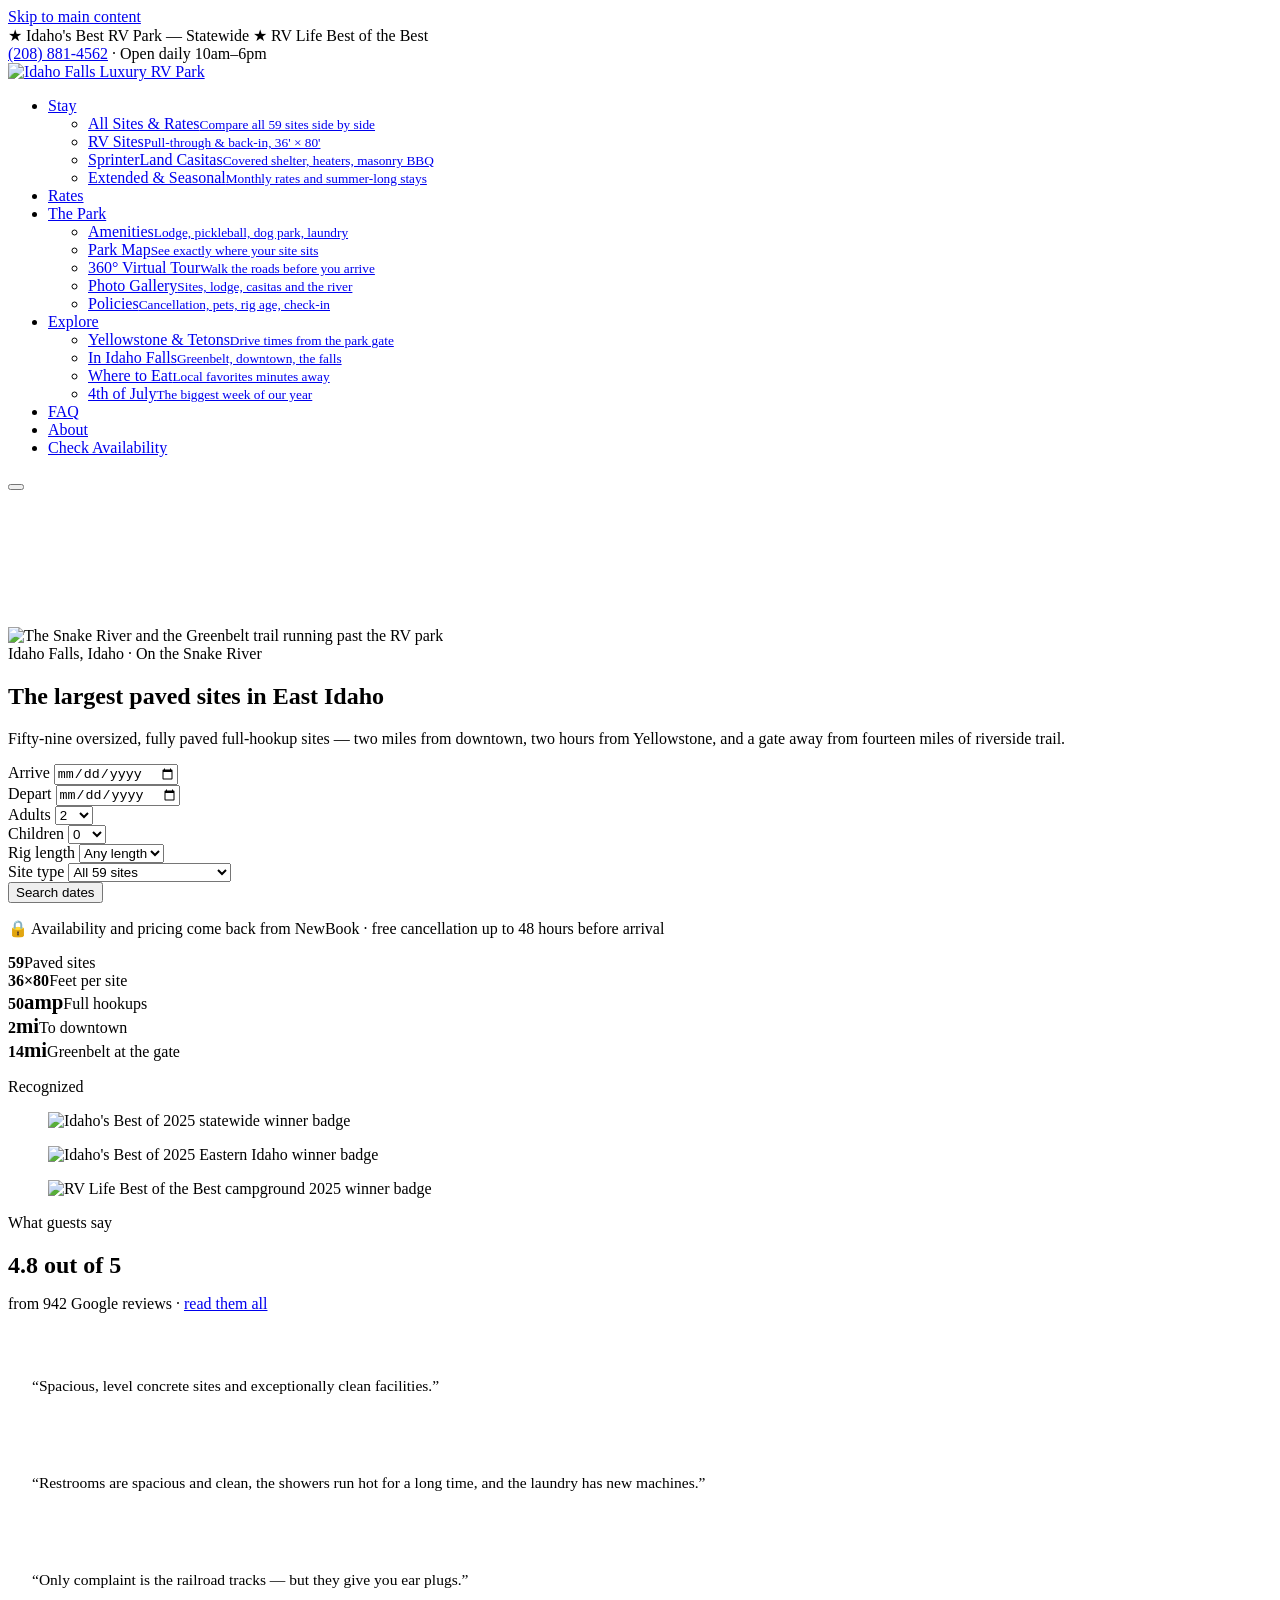
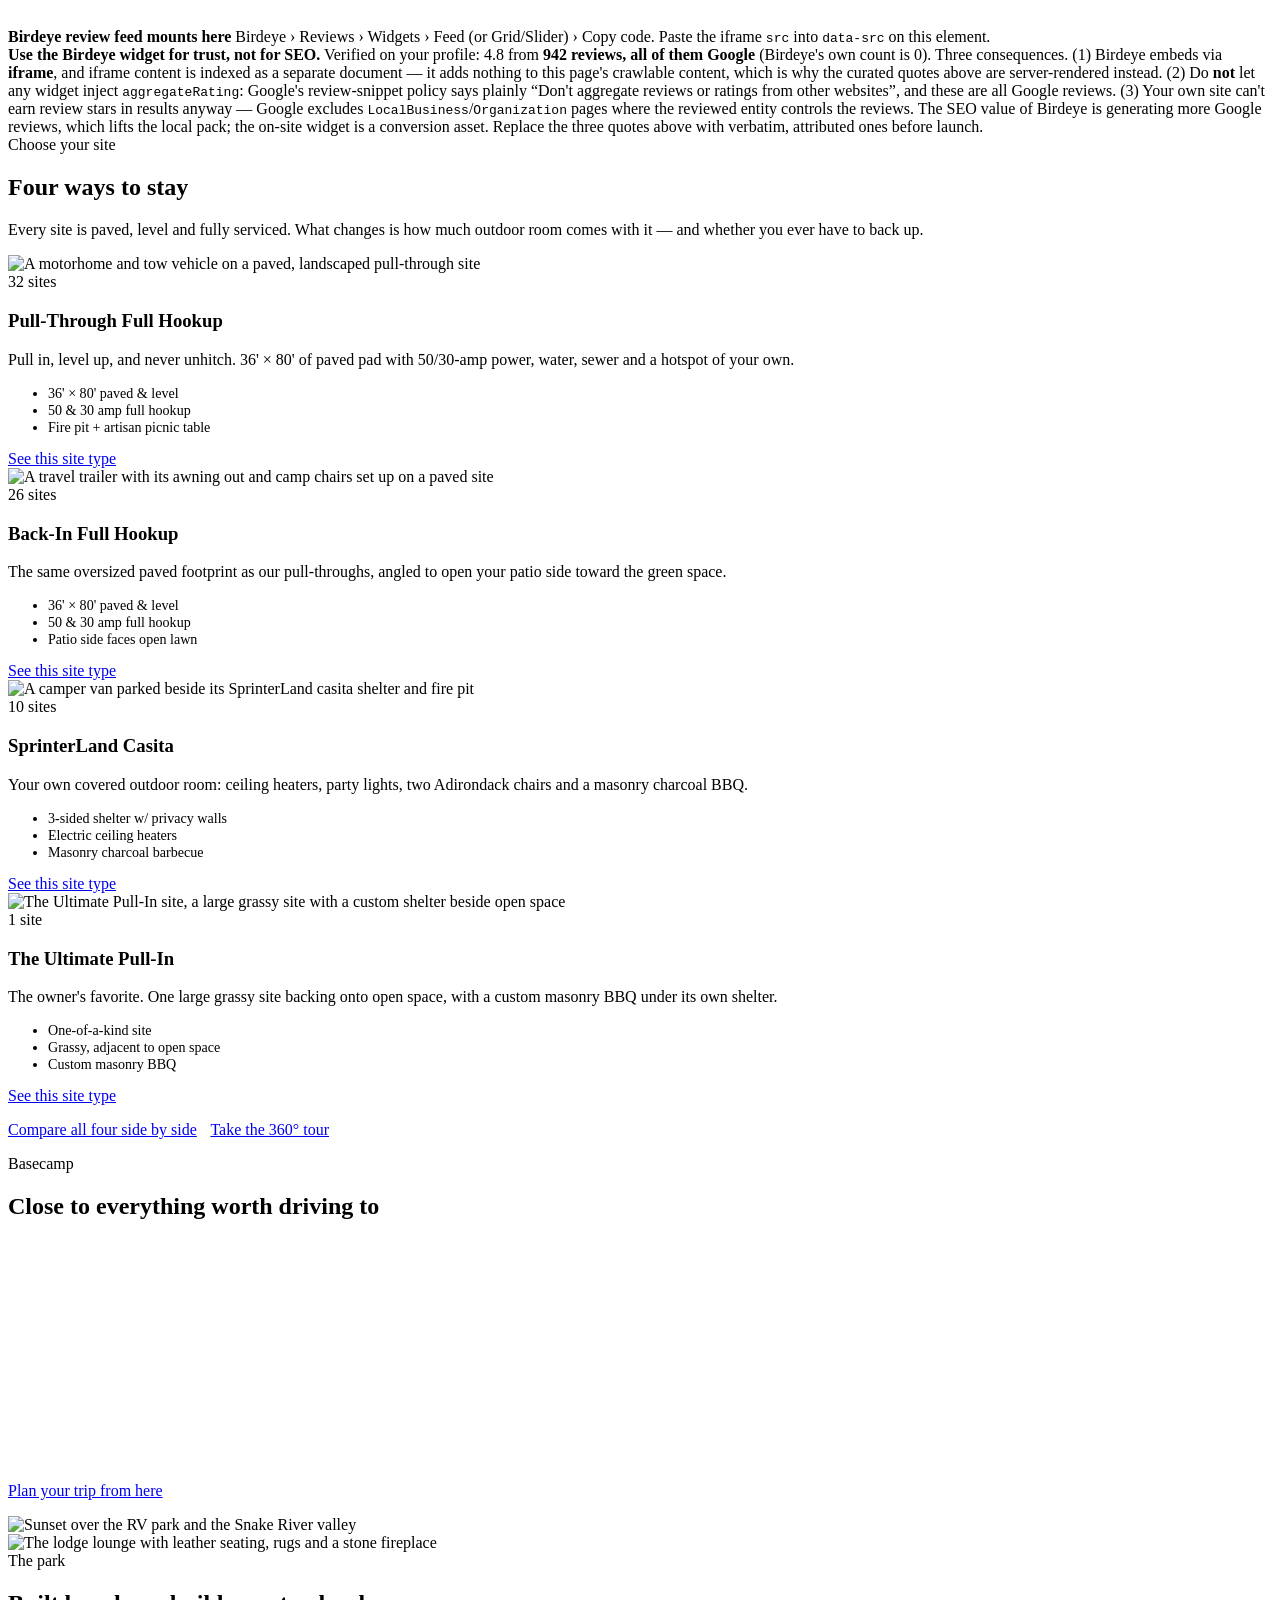
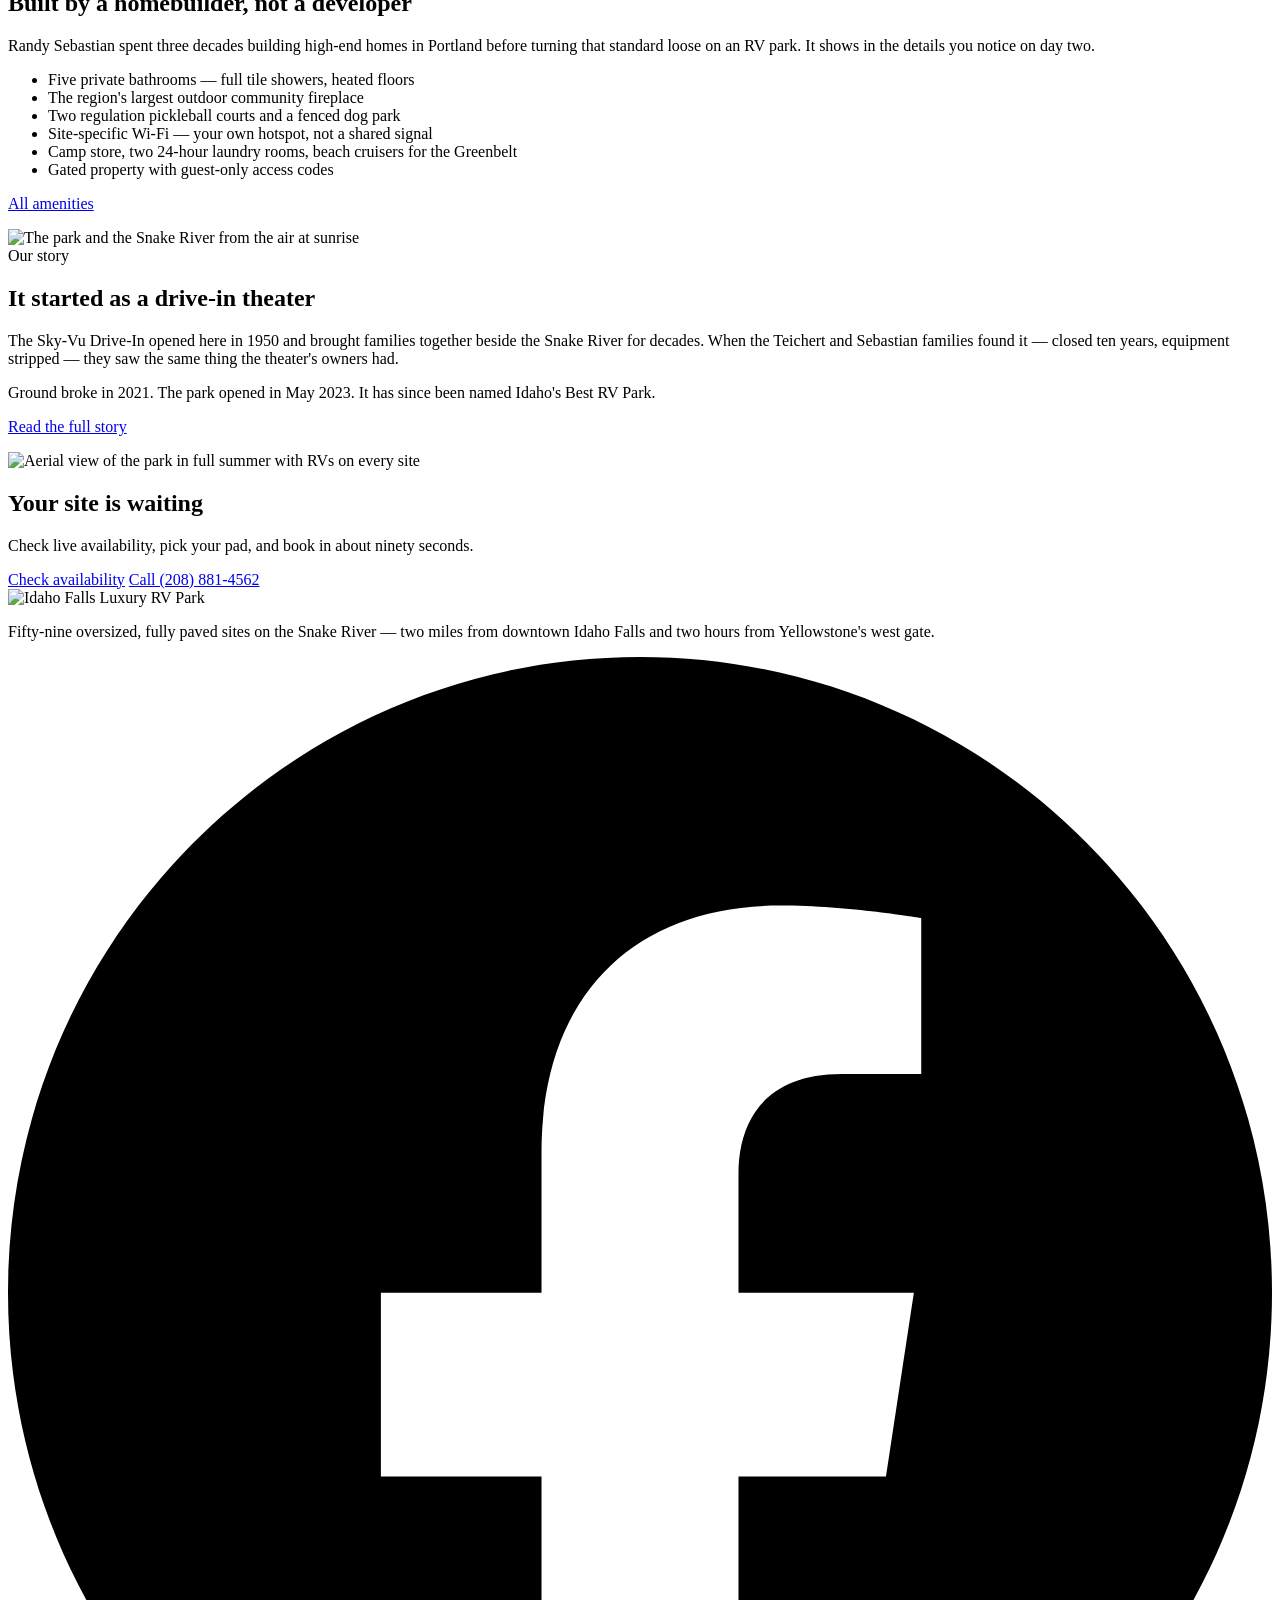
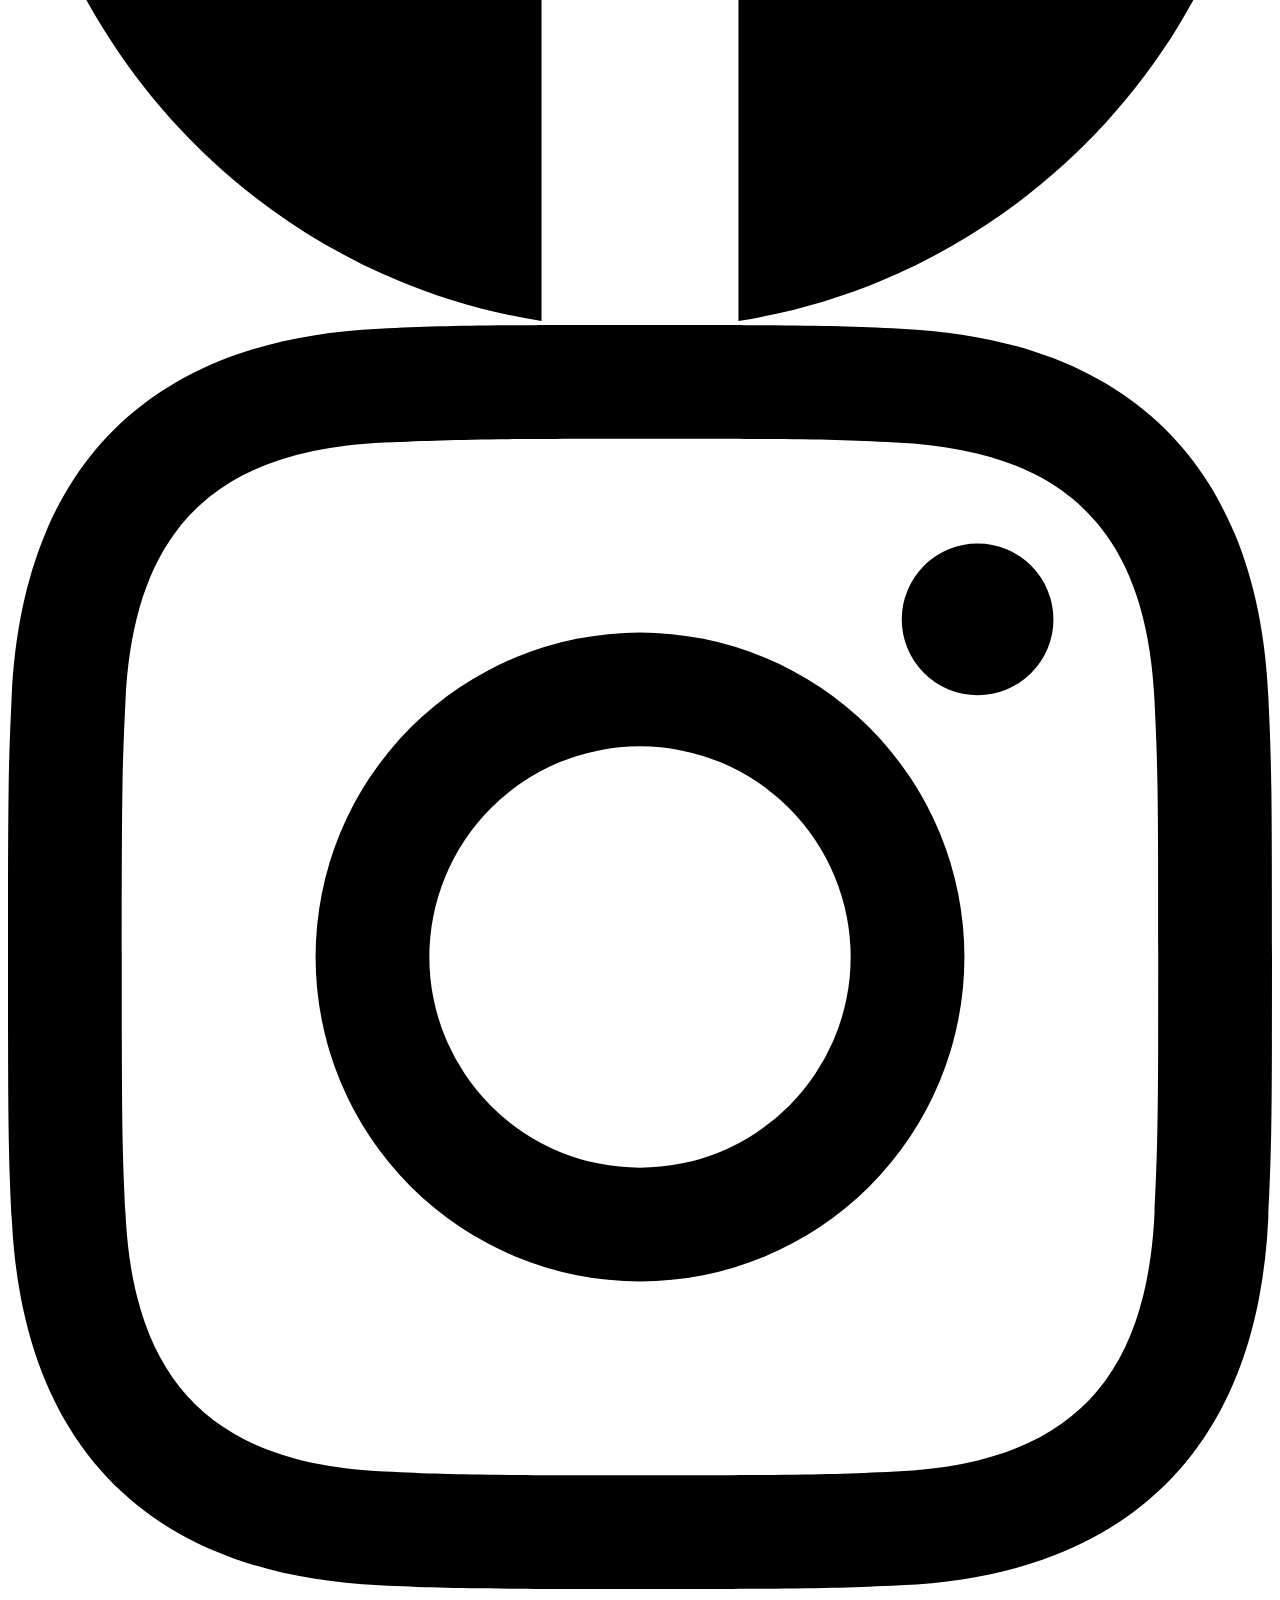
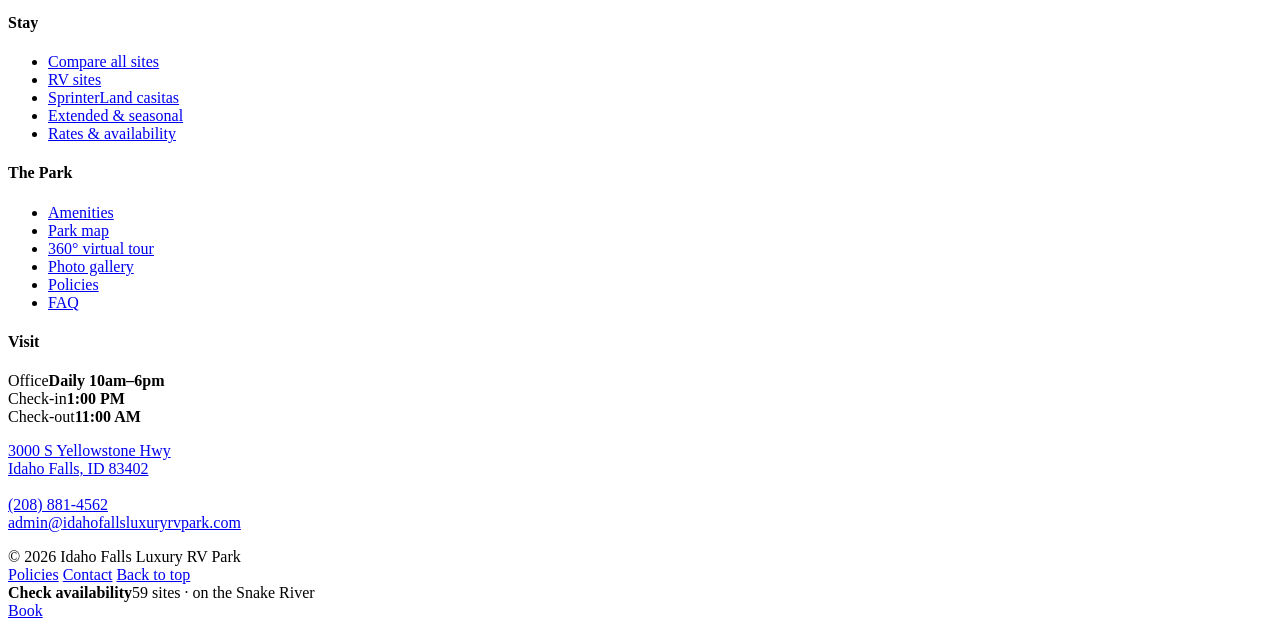
==== commit 9e7ce5e4: "Reviews: Birdeye feed as a conversion asset, not an SEO one Verified the Birdeye profile: 4.8 from 9" ====
--- a/docs/index.html
+++ b/docs/index.html
@@ -19,7 +19,7 @@
 <link rel="preconnect" href="https://idahofallsluxuryrvpark.com">
 <link href="https://fonts.googleapis.com/css2?family=Mohave:wght@400;500;600;700&family=Noto+Sans:wght@400;600;700&display=swap" rel="stylesheet">
 <script>document.documentElement.className+=' js';</script>
-<link rel="stylesheet" href="/iflrv-redesign/assets/css/site.css?v=fcbfb53a">
+<link rel="stylesheet" href="/iflrv-redesign/assets/css/site.css?v=acdd265e">
 <script type="application/ld+json">{"@context":"https://schema.org","@type":"Campground","name":"Idaho Falls Luxury RV Park",
 "description":"Fifty-nine oversized, fully paved full-hookup RV sites on the Snake River in Idaho Falls, Idaho.",
 "address":{"@type":"PostalAddress","streetAddress":"3000 S Yellowstone Hwy","addressLocality":"Idaho Falls","addressRegion":"ID","postalCode":"83402","addressCountry":"US"},
@@ -163,13 +163,17 @@
   </div>
 </section>
 
-<section class="section-sm section-sand">
+<section class="section-sm section-sand" id="reviews">
   <div class="wrap">
     <div class="section-head center" style="margin-bottom:1.5rem">
       <span class="eyebrow">What guests say</span>
       <h2 style="margin-bottom:.4rem">4.8 out of 5</h2>
-      <p class="mb0">from roughly 910 reviews across Google, RV Life, Campendium and Tripadvisor</p>
-    </div>
+      <p class="mb0">from 942 Google reviews &middot;
+        <a href="https://birdeye.com/idaho-falls-luxury-rv-park-175459169610520" rel="noopener">read them all</a></p>
+    </div>
+
+    <!-- Server-rendered and always present: fast, indexable, and still there if
+         the widget is blocked or slow. The live feed loads underneath it. -->
     <div class="grid g3">
       <blockquote class="card" style="padding:1.5rem;margin:0">
         <p style="font-size:.97rem">&ldquo;Spacious, level concrete sites and exceptionally clean
@@ -181,7 +185,19 @@
         <p style="font-size:.97rem">&ldquo;Only complaint is the railroad tracks &mdash; but they give
           you ear plugs.&rdquo;</p></blockquote>
     </div>
-    <div class="proto"><div><b>Verify, then wire this to live data.</b> The 4.8 / ~910 figure is aggregated from third-party listings as of September 2026 and the quotes are paraphrased from public reviews. Before launch, pull the rating from your own Google profile, quote reviewers verbatim with attribution, and link out. I deliberately did <b>not</b> add aggregateRating structured data: Google permits that only for reviews you collect yourself, not third-party aggregates.</div></div>
+
+    <!-- Birdeye live feed. Loads only when scrolled near, so it costs nothing
+         above the fold. Paste the iframe src from Birdeye into data-src. -->
+    <div class="reviews-live mt3" data-birdeye data-src="" data-height="560"
+         data-label="Live guest reviews from Birdeye">
+      <div class="reviews-live-placeholder">
+        <b>Birdeye review feed mounts here</b>
+        <span>Birdeye &rsaquo; Reviews &rsaquo; Widgets &rsaquo; Feed (or Grid/Slider) &rsaquo; Copy code.
+          Paste the iframe <code>src</code> into <code>data-src</code> on this element.</span>
+      </div>
+    </div>
+
+    <div class="proto"><div><b>Use the Birdeye widget for trust, not for SEO.</b> Verified on your profile: 4.8 from <b>942 reviews, all of them Google</b> (Birdeye's own count is 0). Three consequences. (1) Birdeye embeds via <b>iframe</b>, and iframe content is indexed as a separate document &mdash; it adds nothing to this page's crawlable content, which is why the curated quotes above are server-rendered instead. (2) Do <b>not</b> let any widget inject <code>aggregateRating</code>: Google's review-snippet policy says plainly &ldquo;Don't aggregate reviews or ratings from other websites&rdquo;, and these are all Google reviews. (3) Your own site can't earn review stars in results anyway &mdash; Google excludes <code>LocalBusiness</code>/<code>Organization</code> pages where the reviewed entity controls the reviews. The SEO value of Birdeye is generating more Google reviews, which lifts the local pack; the on-site widget is a conversion asset. Replace the three quotes above with verbatim, attributed ones before launch.</div></div>
   </div>
 </section>
 
@@ -406,6 +422,6 @@
   <div class="bookbar-price"><strong>Check availability</strong><span>59 sites &middot; on the Snake River</span></div>
   <a class="btn btn-primary" href="/iflrv-redesign/rates/">Book</a>
 </div>
-<script src="/iflrv-redesign/assets/js/site.js?v=31b1e61d" defer></script>
+<script src="/iflrv-redesign/assets/js/site.js?v=83aa0d75" defer></script>
 </body>
 </html>
